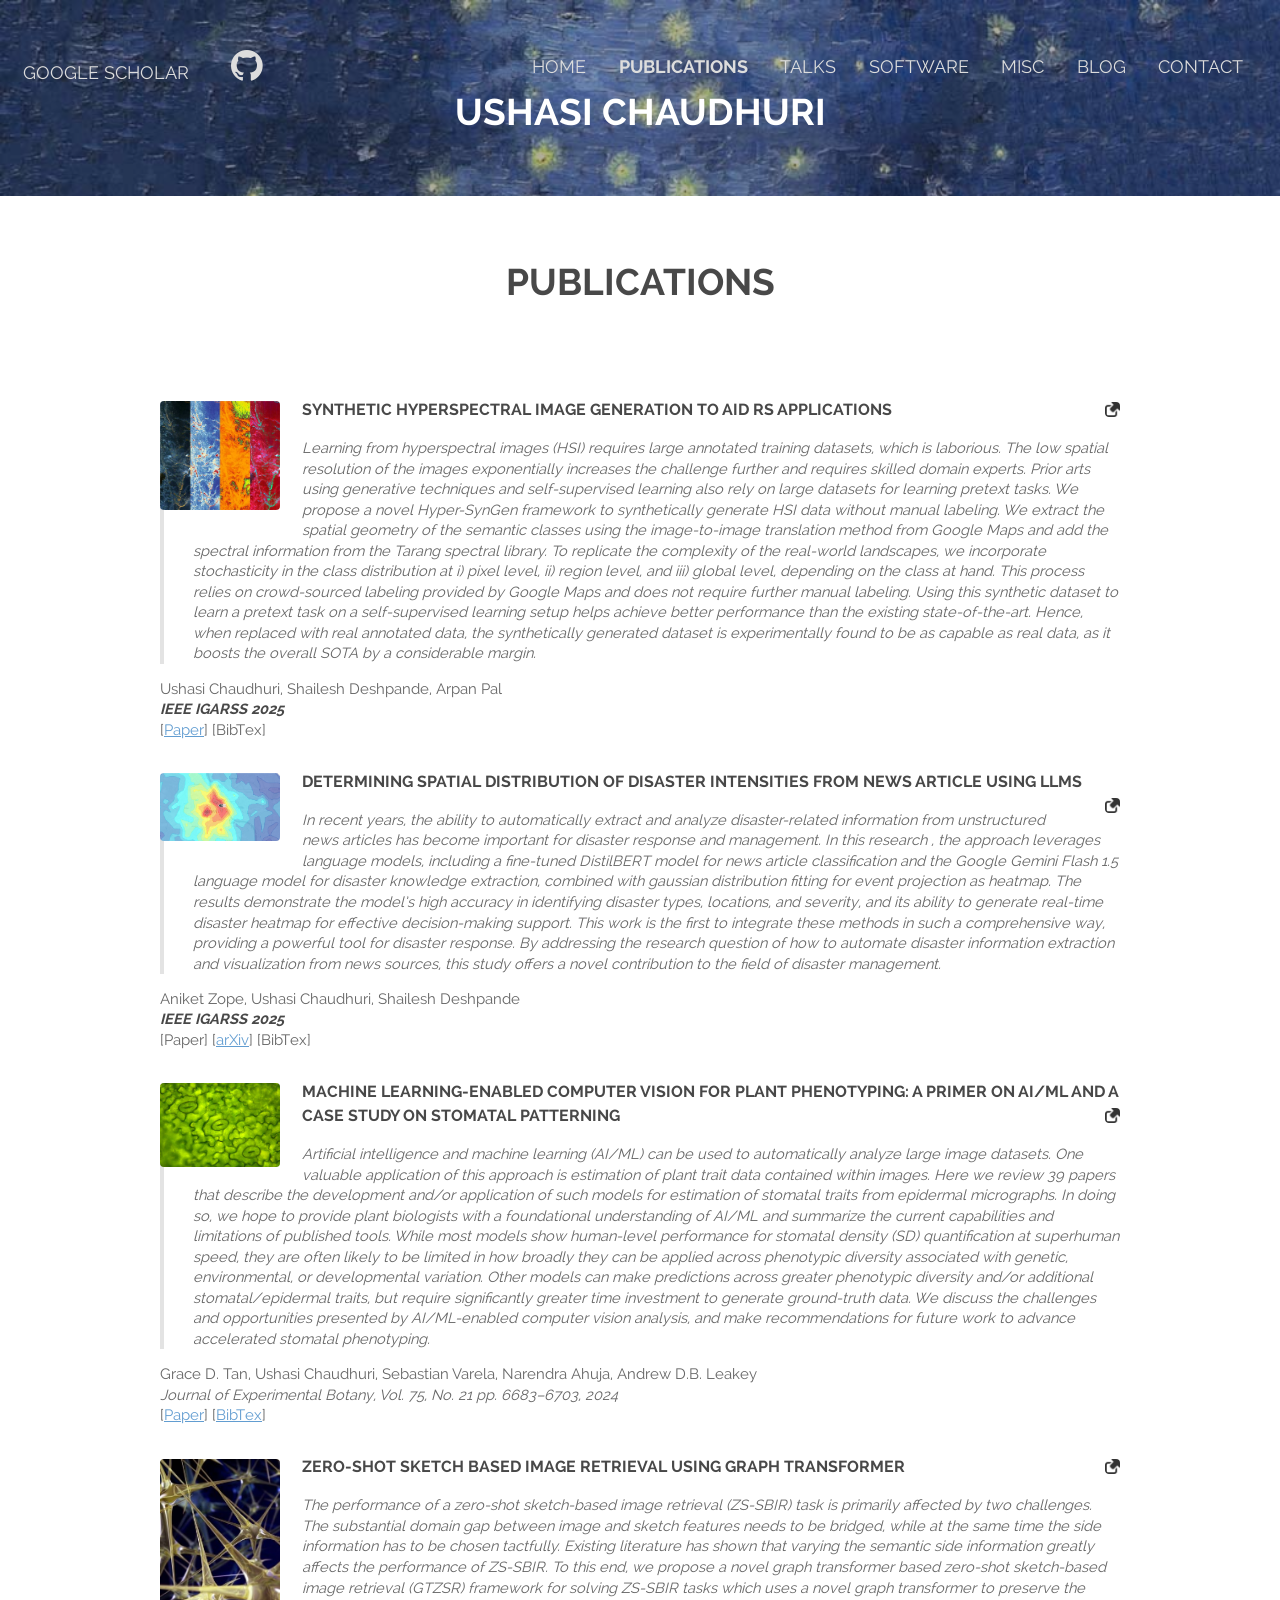
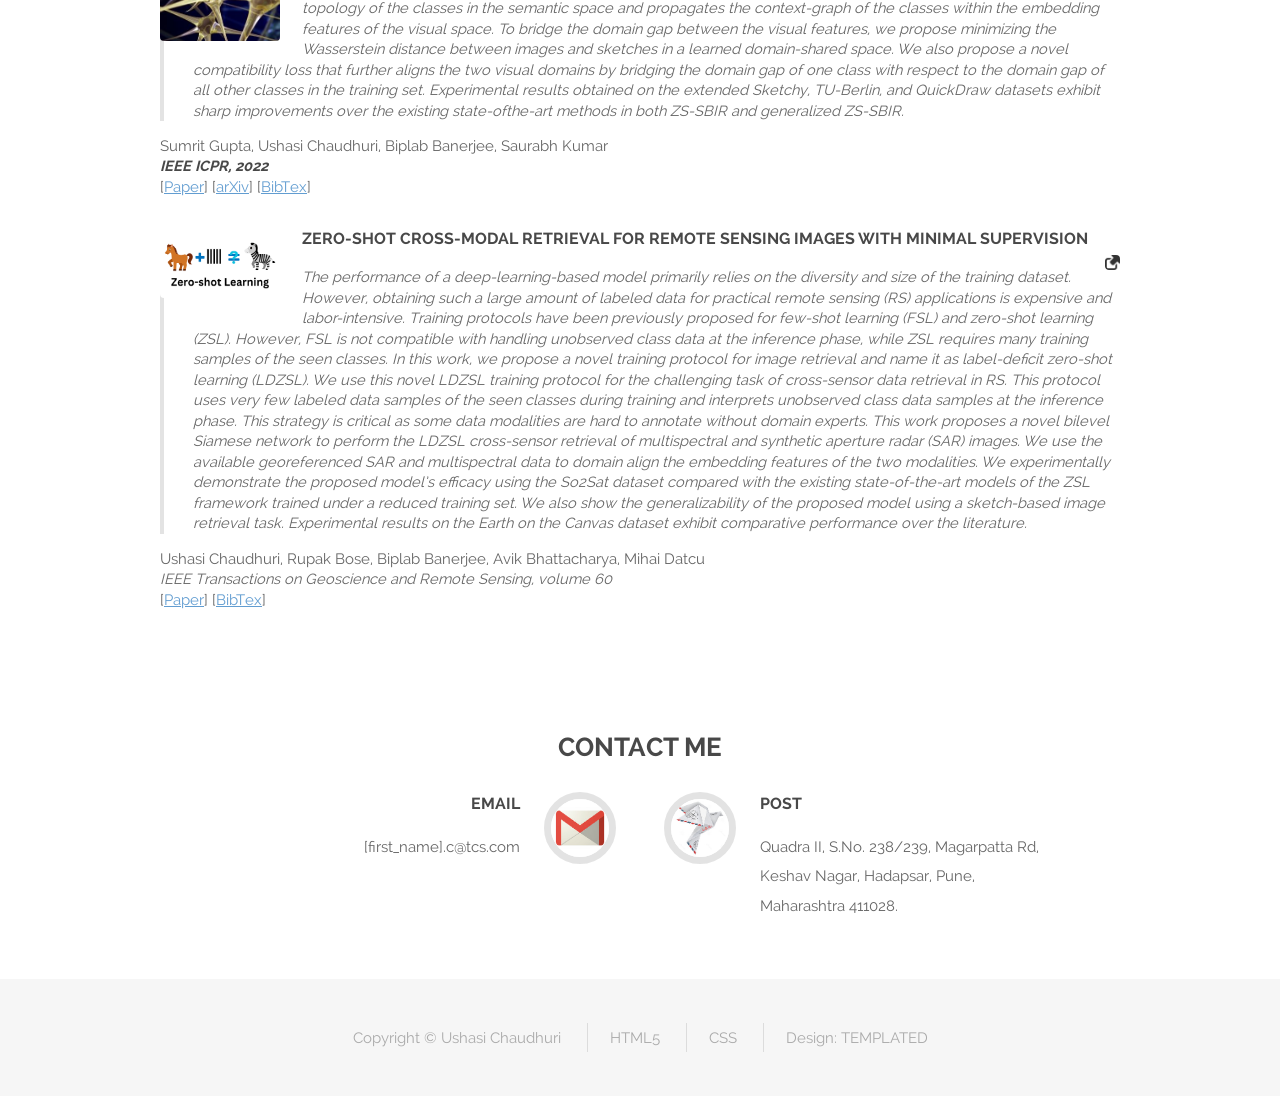
==== publications.html @ fdc356d0 "added tgrs paper" ====
<!DOCTYPE HTML>
<!--
	Spatial by TEMPLATED
	templated.co @templatedco
	Released for free under the Creative Commons Attribution 3.0 license (templated.co/license)
-->
<html>
	<head>
		<title>Ushasi Chaudhuri - Publications | Tata Research Development and Design Centre</title> 
		<meta http-equiv="Cache-Control" content="no-cache, no-store, must-revalidate" />
		<meta http-equiv="Pragma" content="no-cache" />
		<meta http-equiv="Expires" content="0" />
		<meta http-equiv="content-type" content="text/html; charset=utf-8" />
		<meta name="description" content="Publications, ushasi is currently working with tata research, uiuc, former urbana-champaign, former iit bombay, former iit kharagpur" />
 		<meta name="keywords" content="publications,Ushasi,Chaudhuri,Ushasi Chaudhuri,ushasichaudhuri" />
		<!--[if lte IE 8]><script src="js/html5shiv.js"></script><![endif]-->
		<script src="js/jquery.min.js"></script>
		<script src="js/skel.min.js"></script>
		<script src="js/skel-layers.min.js"></script>
		<script src="js/init.js"></script>
		<noscript>
			<link rel="stylesheet" href="css/skel.css" />
			<link rel="stylesheet" href="css/style.css" />
			<link rel="stylesheet" href="css/style-xlarge.css" />
		</noscript>
		<meta property="og:image" content="https://ushasi.github.io/Images/banner.jpg" />
	</head>
	<body class="landing">

		<!-- Header -->
			<header id="header" class="alt">
				<nav id="share" style="left: 1.25em;">
					<ul class="icons">
						<li><a href="https://scholar.google.co.in/citations?user=nWboYt0AAAAJ&hl=en" target="_blank" class="fa-brands fa-google-scholar"><span class="label">Google Scholar</span></a></li> 
						<!-- <li style="margin-left:1em"><a href="#" target="_blank" class="icon fa-facebook"><span class="label">Facebook</span></a></li> -->
						<li style="margin-left:1em"><a href="https://github.com/ushasi" target="_blank" class="icon fa-github"><span class="label">Github</span></a></li>
					</ul>
				</nav>
				<!--<h1><strong><a href="index.html">Yarin Gal</a></strong></h1>-->
				<nav id="nav">
					<ul>
						<li><a href="index.html">Home</a></li>
						<li><strong><a href="publications.html">Publications</a></strong></li>
						<li><a href="talks.html">Talks</a></li>
						<li><a href="software.html">Software</a></li>
						<li><a href="misc.html">Misc</a></li>
						<li><a href="blog.html">Blog</a></li>
						<li><a href="contact.html">Contact</a></li>
					</ul>
				</nav>
			</header>

		<!-- Banner -->
			<section id="banner">
				<h2>Ushasi Chaudhuri</h2>
			</section>

		<!-- publications -->
			<section id="publications" class="wrapper">
				<div class="container" style="max-width: 1000px; line-height: 140%;">

					<header class="major special">
						<h2>Publications</h2>
					</header>
					<!--<center style="padding-bottom: 2em">
						<b style="font-size: 150%">You can find more up-to-date publications <a href="https://scholar.google.co.in/citations?user=nWboYt0AAAAJ&hl=en" target="_blank">here</a></b>
					</center> -->









<p id="chaudhuriDeshpandePal2025Synthetic">
	<a href="https://openreview.net/pdf?id=HkghWScuoQ" target="_blank">
		<span class="image left">
			<img src="Images/hsi.jpg" title="Synthetic Hyperspectral Image Generation to Aid RS Applications" alt="Synthetic Hyperspectral Image Generation to Aid RS Applications" style="max-width: 120px">
		</span>
	</a>
	<h4>
		Synthetic Hyperspectral Image Generation to Aid RS Applications
		 <a href="publications.html#chaudhuriDeshpandePal2025Synthetic"><span class="image right"><img src="Images/link-to-here.png" title="Link to this paper" alt="Link to this paper" style="max-width: 15px"></span></a>
	</h4>
	<blockquote>
		Learning from hyperspectral images (HSI) requires large annotated training datasets, which is laborious. The low spatial resolution of the images exponentially increases the challenge further and requires skilled domain experts. Prior arts using generative techniques and self-supervised learning also rely on large datasets for learning pretext tasks. We propose a novel Hyper-SynGen framework to synthetically generate HSI data without manual labeling. We extract the spatial geometry of the semantic classes using the image-to-image translation method from Google Maps and add the spectral information from the <i>Tarang</i> spectral library. To replicate the complexity of the real-world landscapes, we incorporate stochasticity in the class distribution at i) pixel level, ii) region level, and iii) global level, depending on the class at hand. This process relies on crowd-sourced labeling provided by Google Maps and does not require further manual labeling. 
	Using this synthetic dataset to learn a pretext task on a self-supervised learning setup helps achieve better performance than the existing state-of-the-art. Hence, when replaced with real annotated data, the synthetically generated dataset is experimentally found to be as capable as real data, as it boosts the overall SOTA by a considerable margin. 
	</blockquote>
	Ushasi Chaudhuri, Shailesh Deshpande, Arpan Pal<br>
	<i><b>IEEE IGARSS 2025</b></i> <br> [<a href="??" target="_blank">Paper</a>] [BibTex]
</p>

<p id="ZopeChaudhuriDeshpande2025Determining">
	<a href="??" target="_blank">
		<span class="image left">
			<img src="Images/heatmap.png" title="Determining spatial distribution of disaster intensities from news article using LLMs" alt="Determining spatial distribution of disaster intensities from news article using LLMs" style="max-width: 120px">
		</span>
	</a>
	<h4>
		Determining spatial distribution of disaster intensities from news article using LLMs
		 <a href="publications.html#ZopeChaudhuriDeshpande2025Determining"><span class="image right"><img src="Images/link-to-here.png" title="Link to this paper" alt="Link to this paper" style="max-width: 15px"></span></a>
	</h4>
	<blockquote>
		In recent years, the ability to automatically extract and analyze disaster-related information from unstructured news articles has become important for disaster response and management. In this research , the approach leverages language models, including a fine-tuned DistilBERT model for news article classification and the Google Gemini Flash 1.5 language model for disaster knowledge extraction, combined with gaussian distribution fitting for event projection as heatmap. The results demonstrate the model’s high accuracy in identifying disaster types, locations, and severity, and its ability to generate real-time disaster heatmap for effective decision-making support. This work is the first to integrate these methods in such a comprehensive way, providing a powerful tool for disaster response. By addressing the research question of how to automate disaster information extraction and visualization from news sources, this study offers a novel contribution to the field of disaster management.
	</blockquote>
	Aniket Zope, Ushasi Chaudhuri, Shailesh Deshpande<br>
	<i><b>IEEE IGARSS 2025</b></i> <br> [Paper] [<a href="https://arxiv.org/abs/1811.09385" target="_blank">arXiv</a>] [BibTex]
</p>

<p id="TanChaudhuriAhuja2024Machine">
	<a href="https://academic.oup.com/jxb/article-pdf/75/21/6683/60604707/erae395.pdf" target="_blank"> 
		<span class="image left">
			<img src="Images/stomata.jpg" title="Machine learning-enabled computer vision for plant phenotyping: a primer on AI/ML and a case study on stomatal patterning" alt="Machine learning-enabled computer vision for plant phenotyping: a primer on AI/ML and a case study on stomatal patterning" style="max-width: 120px">
		</span>
	</a>
	<h4>
		Machine learning-enabled computer vision for plant phenotyping: a primer on AI/ML and a case study on stomatal patterning
		 <a href="publications.html#TanChaudhuriAhuja2024Machine"><span class="image right"><img src="Images/link-to-here.png" title="Link to this paper" alt="Link to this paper" style="max-width: 15px"></span></a>
	</h4>
	<blockquote>
		Artificial intelligence and machine learning (AI/ML) can be used to automatically analyze large image datasets. One valuable application of this approach is estimation of plant trait data contained within images. Here we review 39 papers that describe the development and/or application of such models for estimation of stomatal traits from epidermal micrographs. In doing so, we hope to provide plant biologists with a foundational understanding of AI/ML and summarize the current capabilities and limitations of published tools. While most models show human-level performance for stomatal density (SD) quantification at superhuman speed, they are often likely to be limited in how broadly they can be applied across phenotypic diversity associated with genetic, environmental, or developmental variation. Other models can make predictions across greater phenotypic diversity and/or additional stomatal/epidermal traits, but require significantly greater time investment to generate ground-truth data. We discuss the challenges and opportunities presented by AI/ML-enabled computer vision analysis, and make recommendations for future work to advance accelerated stomatal phenotyping.
	</blockquote>
	Grace D. Tan, Ushasi Chaudhuri, Sebastian Varela, Narendra Ahuja, Andrew D.B. Leakey<br>
	<i>Journal of Experimental Botany,  Vol. 75, No. 21 pp. 6683–6703, 2024</i> <br> [<a href="https://doi.org/10.1093/jxb/erae395" target="_blank">Paper</a>] [<a href="https://scholar.googleusercontent.com/scholar.bib?q=info:hjRFXK3Ex-MJ:scholar.google.com/&output=citation&scisdr=ClFrMkx_EKqT4ksxtN0:AFWwaeYAAAAAZ-Q3rN2IKxknZ04SCKxxK8BrG5c&scisig=AFWwaeYAAAAAZ-Q3rFoUeQtSJJ14avDSPtUK7uQ&scisf=4&ct=citation&cd=-1&hl=en" target="_blank">BibTex</a>]
</p>

<p id="GuptaChaudhuriBanerjeeKumar2022zero">
	<a href="https://www.computer.org/csdl/proceedings-article/icpr/2022/09956095/1IHpaDviWn6" target="_blank">
		<span class="image left">
			<img src="Images/neural_network.jpg" title="Zero-shot sketch based image retrieval using graph transformer" alt="Zero-shot sketch based image retrieval using graph transformer" style="max-width: 120px">
		</span>
	</a>
	<h4>
         Zero-shot sketch based image retrieval using graph transformer
		 <a href="publications.html#GuptaChaudhuriBanerjeeKumar2022zero"><span class="image right"><img src="Images/link-to-here.png" title="Link to this paper" alt="Link to this paper" style="max-width: 15px"></span></a>
	</h4>
	<blockquote>
		The performance of a zero-shot sketch-based image retrieval (ZS-SBIR) task is primarily affected by two challenges. The substantial domain gap between image and sketch features needs to be bridged, while at the same time the side information has to be chosen tactfully. Existing literature has shown that varying the semantic side information greatly affects the performance of ZS-SBIR. To this end, we propose a novel graph transformer based zero-shot sketch-based image retrieval (GTZSR) framework for solving ZS-SBIR tasks which uses a novel graph transformer to preserve the topology of the classes in the semantic space and propagates the context-graph of the classes within the embedding features of the visual space. To bridge the domain gap between the visual features, we propose minimizing the Wasserstein distance between images and sketches in a learned domain-shared space. We also propose a novel compatibility loss that further aligns the two visual domains by bridging the domain gap of one class with respect to the domain gap of all other classes in the training set. Experimental results obtained on the extended Sketchy, TU-Berlin, and QuickDraw datasets exhibit sharp improvements over the existing state-ofthe-art methods in both ZS-SBIR and generalized ZS-SBIR.
	</blockquote>
	Sumrit Gupta, Ushasi Chaudhuri, Biplab Banerjee, Saurabh Kumar<br>
	<i><b>IEEE ICPR, 2022</b></i> <br> [<a href="https://www.computer.org/csdl/proceedings-article/icpr/2022/09956095/1IHpaDviWn6" target="_blank">Paper</a>] [<a href="https://arxiv.org/abs/2201.10185" target="_blank">arXiv</a>] [<a href="https://scholar.googleusercontent.com/scholar.bib?q=info:eXPGPvk6j60J:scholar.google.com/&output=citation&scisdr=ClFrMkx_EKqT4ks89Tw:AFWwaeYAAAAAZ-Q67TyBmn0dYmhcwkO-Z2yqpO4&scisig=AFWwaeYAAAAAZ-Q67bGrgsohITSyyoDN4uwMnrE&scisf=4&ct=citation&cd=-1&hl=en" target="_blank">BibTex</a>]
</p>


<p id="ChaudhuriBoseBanerjeeBhattacharyaDatcu2022Zero">
	<a href="https://ieeexplore.ieee.org/abstract/document/9849128" target="_blank">
		<span class="image left">
			<img src="Images/zsl.png" title="Zero-Shot Cross-Modal Retrieval for Remote Sensing Images with Minimal Supervision" alt="Zero-Shot Cross-Modal Retrieval for Remote Sensing Images with Minimal Supervision" style="max-width: 120px">
		</span>
	</a>
	<h4>
		Zero-Shot Cross-Modal Retrieval for Remote Sensing Images with Minimal Supervision
		 <a href="publications.html#ChaudhuriBoseBanerjeeBhattacharyaDatcu2022Zero"><span class="image right"><img src="Images/link-to-here.png" title="Link to this paper" alt="Link to this paper" style="max-width: 15px"></span></a>
	</h4>
	<blockquote>
		The performance of a deep-learning-based model primarily relies on the diversity and size of the training dataset. However, obtaining such a large amount of labeled data for practical remote sensing (RS) applications is expensive and labor-intensive. Training protocols have been previously proposed for few-shot learning (FSL) and zero-shot learning (ZSL). However, FSL is not compatible with handling unobserved class data at the inference phase, while ZSL requires many training samples of the seen classes. In this work, we propose a novel training protocol for image retrieval and name it as label-deficit zero-shot learning (LDZSL). We use this novel LDZSL training protocol for the challenging task of cross-sensor data retrieval in RS. This protocol uses very few labeled data samples of the seen classes during training and interprets unobserved class data samples at the inference phase. This strategy is critical as some data modalities are hard to annotate without domain experts. This work proposes a novel bilevel Siamese network to perform the LDZSL cross-sensor retrieval of multispectral and synthetic aperture radar (SAR) images. We use the available georeferenced SAR and multispectral data to domain align the embedding features of the two modalities. We experimentally demonstrate the proposed model’s efficacy using the So2Sat dataset compared with the existing state-of-the-art models of the ZSL framework trained under a reduced training set. We also show the generalizability of the proposed model using a sketch-based image retrieval task. Experimental results on the Earth on the Canvas dataset exhibit comparative performance over the literature.
	</blockquote>
	Ushasi Chaudhuri, Rupak Bose, Biplab Banerjee, Avik Bhattacharya, Mihai Datcu<br>
	<i> IEEE Transactions on Geoscience and Remote Sensing, volume 60</i> <br> [<a href="https://ieeexplore.ieee.org/abstract/document/9849128" target="_blank">Paper</a>] [<a href="https://scholar.googleusercontent.com/scholar.bib?q=info:7Z_wv8An6VoJ:scholar.google.com/&output=citation&scisdr=ClFrMkx_EKqT4ktGPFk:AFWwaeYAAAAAZ-RAJFkpjiwlk4nEByadRpZKOU0&scisig=AFWwaeYAAAAAZ-RAJJ0vs_FrPdt0_hGyZ9o-tNs&scisf=4&ct=citation&cd=-1&hl=en" target="_blank">BibTex</a>]
</p>


<!--
<p id="FarquharGal2018Differentially">
	<a href="https://pimlai.github.io/pimlai18/#papers" target="_blank">
		<span class="image left">
			<img src="Images/medical.jpg" title="Differentially private continual learning" alt="Differentially private continual learning" style="max-width: 120px">
		</span>
	</a>
	<h4>
		Differentially private continual learning
		 <a href="publications.html#FarquharGal2018Differentially"><span class="image right"><img src="Images/link-to-here.png" title="Link to this paper" alt="Link to this paper" style="max-width: 15px"></span></a>
	</h4>
	<blockquote>
		Catastrophic forgetting can be a significant problem for institutions that must delete historic data for privacy reasons. For example, hospitals might not be able to retain patient data permanently. But neural networks trained on recent data alone will tend to forget lessons learned on old data. We present a differentially private continual learning framework based on variational inference. We estimate the likelihood of past data given the current model using differentially private generative models of old datasets. The differentially private training has no detrimental impact on our architecture's continual learning performance, and still outperforms the current state-of-the-art non-private continual learning.
	</blockquote>
	Sebastian Farquhar, Yarin Gal<br>
	<i><b>Privacy in Machine Learning and Artificial Intelligence workshop, ICML, 2018</b></i> <br> [Paper] [<a href="BibTex/FarquharGal2018Differentially.bib" target="_blank">BibTex</a>]
</p>

<p id="CobbGal2018Loss">
	<a href="https://arxiv.org/abs/1805.03901" target="_blank">
		<span class="image left">
			<img src="Images/calibration.jpg" title="Loss-Calibrated Approximate Inference in Bayesian Neural Networks" alt="Loss-Calibrated Approximate Inference in Bayesian Neural Networks" style="max-width: 120px">
		</span>
	</a>
	<h4>
		Loss-Calibrated Approximate Inference in Bayesian Neural Networks
		 <a href="publications.html#CobbGal2018Loss"><span class="image right"><img src="Images/link-to-here.png" title="Link to this paper" alt="Link to this paper" style="max-width: 15px"></span></a>
	</h4>
	<blockquote>
		Current approaches in approximate inference for Bayesian neural networks minimise the Kullback-Leibler divergence to approximate the true posterior over the weights. However, this approximation is without knowledge of the final application, and therefore cannot guarantee optimal predictions for a given task. To make more suitable task-specific approximations, we introduce a new loss-calibrated evidence lower bound for Bayesian neural networks in the context of supervised learning, informed by Bayesian decision theory. By introducing a lower bound that depends on a utility function, we ensure that our approximation achieves higher utility than traditional methods for applications that have asymmetric utility functions. Furthermore, in using dropout inference, we highlight that our new objective is identical to that of standard dropout neural networks, with an additional utility-dependent penalty term. We demonstrate our new loss-calibrated model with an illustrative medical example and a restricted model capacity experiment, and highlight failure modes of the comparable weighted cross entropy approach. Lastly, we demonstrate the scalability of our method to real world applications with per-pixel semantic segmentation on an autonomous driving data set.
	</blockquote>
	Adam D. Cobb, Stephen J. Roberts, Yarin Gal<br>
	<i><b>Theory of deep learning workshop, ICML, 2018</b></i> <br> [<a href="https://arxiv.org/abs/1805.03901" target="_blank">arXiv</a>] [<a href="https://github.com/AdamCobb/LCBNN" target="_blank">Code</a>] [<a href="BibTex/CobbGal2018Loss.bib" target="_blank">BibTex</a>]
</p>

<p id="FarquharGal2018Towards">
	<a href="https://arxiv.org/abs/1805.09733" target="_blank">
		<span class="image left">
			<img src="Images/medical.jpg" title="Towards Robust Evaluations of Continual Learning" alt="Towards Robust Evaluations of Continual Learning" style="max-width: 120px">
		</span>
	</a>
	<h4>
		Towards Robust Evaluations of Continual Learning
		 <a href="publications.html#FarquharGal2018Towards"><span class="image right"><img src="Images/link-to-here.png" title="Link to this paper" alt="Link to this paper" style="max-width: 15px"></span></a>
	</h4>
	<blockquote>
		Continual learning experiments used in current deep learning papers do not faithfully assess fundamental challenges of learning continually, masking weak-points of the suggested approaches instead. We study gaps in such existing evaluations, proposing essential experimental evaluations that are more representative of continual learning's challenges, and suggest a re-prioritization of research efforts in the field. We show that current approaches fail with our new evaluations and, to analyse these failures, we propose a variational loss which unifies many existing solutions to continual learning under a Bayesian framing, as either 'prior-focused' or 'likelihood-focused'. We show that while prior-focused approaches such as EWC and VCL perform well on existing evaluations, they perform dramatically worse when compared to likelihood-focused approaches on other simple tasks.
	</blockquote>
	Sebastian Farquhar, Yarin Gal<br>
	<i><b>Lifelong Learning: A Reinforcement Learning Approach workshop, ICML, 2018</b></i> <br> [<a href="https://arxiv.org/abs/1805.09733" target="_blank">arXiv</a>] [<a href="BibTex/FarquharGal2018Towards.bib" target="_blank">BibTex</a>]
</p>

<p id="KhanGal2018Fast">
	<a href="https://arxiv.org/abs/1806.04854" target="_blank">
		<span class="image left">
			<img src="Images/neural_network.jpg" title="Fast and Scalable Bayesian Deep Learning by Weight-Perturbation in Adam" alt="Fast and Scalable Bayesian Deep Learning by Weight-Perturbation in Adam" style="max-width: 120px">
		</span>
	</a>
	<h4>
		Fast and Scalable Bayesian Deep Learning by Weight-Perturbation in Adam
		 <a href="publications.html#KhanGal2018Fast"><span class="image right"><img src="Images/link-to-here.png" title="Link to this paper" alt="Link to this paper" style="max-width: 15px"></span></a>
	</h4>
	<blockquote>
		Uncertainty computation in deep learning is essential to design robust and reliable systems. Variational inference (VI) is a promising approach for such computation, but requires more effort to implement and execute compared to maximum-likelihood methods. In this paper, we propose new natural-gradient algorithms to reduce such efforts for Gaussian mean-field VI. Our algorithms can be implemented within the Adam optimizer by perturbing the network weights during gradient evaluations, and uncertainty estimates can be cheaply obtained by using the vector that adapts the learning rate. This requires lower memory, computation, and implementation effort than existing VI methods, while obtaining uncertainty estimates of comparable quality. Our empirical results confirm this and further suggest that the weight-perturbation in our algorithm could be useful for exploration in reinforcement learning and stochastic optimization.
	</blockquote>
	Mohammad Emtiyaz Khan, Didrik Nielsen, Voot Tangkaratt, Wu Lin, Yarin Gal, Akash Srivastava<br>
	<i><b>ICML, 2018</b></i> <br> [Paper] [<a href="https://arxiv.org/abs/1806.04854" target="_blank">arXiv</a>] [<a href="BibTex/KhanGal2018Fast.bib" target="_blank">BibTex</a>]
</p>

<p id="SmithGal2018Understanding">
	<a href="https://arxiv.org/abs/1803.08533" target="_blank">
		<span class="image left">
			<img src="Images/test.jpg" title="Understanding Measures of Uncertainty for Adversarial Example Detection" alt="Understanding Measures of Uncertainty for Adversarial Example Detection" style="max-width: 120px">
		</span>
	</a>
	<h4>
		Understanding Measures of Uncertainty for Adversarial Example Detection
		 <a href="publications.html#SmithGal2018Understanding"><span class="image right"><img src="Images/link-to-here.png" title="Link to this paper" alt="Link to this paper" style="max-width: 15px"></span></a>
	</h4>
	<blockquote>
		Measuring uncertainty is a promising technique for detecting adversarial examples, crafted inputs on which the model predicts an incorrect class with high confidence. But many measures of uncertainty exist, including predictive en- tropy and mutual information, each capturing different types of uncertainty. We study these measures, and shed light on why mutual information seems to be effective at the task of adversarial example detection. We highlight failure modes for MC dropout, a widely used approach for estimating uncertainty in deep models. This leads to an improved understanding of the drawbacks of current methods, and a proposal to improve the quality of uncertainty estimates using probabilistic model ensembles. We give illustrative experiments using MNIST to demonstrate the intuition underlying the different measures of uncertainty, as well as experiments on a real world Kaggle dogs vs cats classification dataset.
	</blockquote>
	Lewis Smith, Yarin Gal<br>
	<i><b>UAI, 2018</b></i> <br> [Paper] [<a href="https://arxiv.org/abs/1803.08533" target="_blank">arXiv</a>] [<a href="BibTex/SmithGal2018Understanding.bib" target="_blank">BibTex</a>]
</p>

<p id="AlizadehGal2018Using">
	
		<span class="image left">
			<img src="Images/neural_network.jpg" title="Using Pre-trained Full-Precision Models to Speed Up Training Binary Networks For Mobile Devices" alt="Using Pre-trained Full-Precision Models to Speed Up Training Binary Networks For Mobile Devices" style="max-width: 120px">
		</span>	
	<h4>
		Using Pre-trained Full-Precision Models to Speed Up Training Binary Networks For Mobile Devices
		 <a href="publications.html#AlizadehGal2018Using"><span class="image right"><img src="Images/link-to-here.png" title="Link to this paper" alt="Link to this paper" style="max-width: 15px"></span></a>
	</h4>
	<blockquote>
		Binary Neural Networks (BNNs) are well-suited for deploying Deep Neural Networks (DNNs) to small embedded devices but state-of-the-art BNNs need to be trained from scratch. We show how weights from a trained full-precision model can be used to speed-up training binary networks. We show that for CIFAR-10, accuracies within 1% of the full-precision model can be achieved in just 5 epochs.
	</blockquote>
	Milad Alizadeh, Nicholas D. Lane, Yarin Gal<br>
	<i><b>16th ACM International Conference on Mobile Systems (MobiSys), 2018</b></i> <br> [Abstract] [BibTex]
</p>

<p id="KorshunovaGal2018BRUNO">
	<a href="https://arxiv.org/abs/1802.07535" target="_blank">
		<span class="image left">
			<img src="Images/bruno.jpg" title="BRUNO: A Deep Recurrent Model for Exchangeable Data" alt="BRUNO: A Deep Recurrent Model for Exchangeable Data" style="max-width: 120px">
		</span>
	</a>
	<h4>
		BRUNO: A Deep Recurrent Model for Exchangeable Data
		 <a href="publications.html#KorshunovaGal2018BRUNO"><span class="image right"><img src="Images/link-to-here.png" title="Link to this paper" alt="Link to this paper" style="max-width: 15px"></span></a>
	</h4>
	<blockquote>
		We present a novel model architecture which leverages deep learning tools to perform exact Bayesian inference on sets of high dimensional, complex observations. Our model is provably exchangeable, meaning that the joint distribution over observations is invariant under permutation: this property lies at the heart of Bayesian inference. The model does not require variational approximations to train, and new samples can be generated conditional on previous samples, with cost linear in the size of the conditioning set. The advantages of our architecture are demonstrated on learning tasks that require generalisation from short observed sequences while modelling sequence variability, such as conditional image generation, few-shot learning, and anomaly detection.
	</blockquote>
	Iryna Korshunova, Jonas Degrave, Ferenc Huszár, Yarin Gal, Arthur Gretton, Joni Dambre<br>
	<i>arXiv, 2018</i> <br> [<a href="https://arxiv.org/abs/1802.07535" target="_blank">arXiv</a>] [<a href="BibTex/KorshunovaGal2018BRUNO.bib" target="_blank">BibTex</a>]
</p>

<p id="BuschGal2017Automating">
	<a href="http://cospar2018.org/wp-content/uploads/2018/06/COSPAR2018_Onsite-Program.pdf" target="_blank">
		<span class="image left">
			<img src="Images/astroid.jpg" title="Automating Asteroid Shape Modeling From Radar Images" alt="Automating Asteroid Shape Modeling From Radar Images" style="max-width: 120px">
		</span>
	</a>
	<h4>
		Automating Asteroid Shape Modeling From Radar Images
		 <a href="publications.html#BuschGal2017Automating"><span class="image right"><img src="Images/link-to-here.png" title="Link to this paper" alt="Link to this paper" style="max-width: 15px"></span></a>
	</h4>
	<blockquote>
		Characterizing the shapes and spin states of near-Earth asteroids is essential both for trajectory predictions to rule out potential future Earth impacts and for planning spacecraft missions. But reconstructing objects’ shapes and spins from delay-Doppler data is a computationally intensive inversion problem. We implement a Bayesian optimization routine that uses SHAPE to autonomously search the space of spin-state parameters, yielding spin state constraints within a factor of 3 less computer runtime and minimal human supervision. These routines are now being incorporated into radar data processing pipelines at Arecibo.
	</blockquote>
	Michael W. Busch, Agata Rozek, Sean Marshall, Grace Young, Adam Cobb, Chedy Raissi, Yarin Gal, Lance Benner, Shantanu Naidu, Marina Brozovic, Patrick Taylor<br>
	<i><b>COSPAR (Committee on Space Research) Assembly, 2018</b></i> <br> [<a href="http://cospar2018.org/wp-content/uploads/2018/06/COSPAR2018_Onsite-Program.pdf" target="_blank">Program</a>] [<a href="https://adamcobb.github.io/journal/3D-Shape-Modelling-of-Asteroids.html" target="_blank">Blog Post (Adam Cobb)</a>] [BibTex]
</p>

<p id="KhanGal2017Vprop">
	<a href="http://bayesiandeeplearning.org/2017/papers/50.pdf" target="_blank">
		<span class="image left">
			<img src="Images/neural_network.jpg" title="Vprop: Variational Inference using RMSprop" alt="Vprop: Variational Inference using RMSprop" style="max-width: 120px">
		</span>
	</a>
	<h4>
		Vprop: Variational Inference using RMSprop
		 <a href="publications.html#KhanGal2017Vprop"><span class="image right"><img src="Images/link-to-here.png" title="Link to this paper" alt="Link to this paper" style="max-width: 15px"></span></a>
	</h4>
	<blockquote>
		Many computationally-efficient methods for Bayesian deep learning rely on continuous optimization algorithms, but the implementation of these methods requires significant changes to existing code-bases. In this paper, we propose Vprop, a method for variational inference that can be implemented with two minor changes to the off-the-shelf RMSprop optimizer. Vprop also reduces the memory requirements of Black-Box Variational Inference by half. We derive Vprop using the conjugate-computation variational inference method, and establish its connections to Newton’s method, natural-gradient methods, and extended Kalman filters. Overall, this paper presents Vprop as a principled, computationally-efficient, and easy-to-implement method for Bayesian deep learning.
	</blockquote>
	Mohammad Emtiyaz Khan, Zuozhu Liu, Voot Tangkaratt, Yarin Gal<br>
	<i><b>Bayesian Deep Learning workshop, NIPS, 2017</b></i> <br> [<a href="http://bayesiandeeplearning.org/2017/papers/50.pdf" target="_blank">Paper</a>] [<a href="https://arxiv.org/abs/1712.01038" target="_blank">arXiv</a>] [<a href="BibTex/KhanGal2017Vprop.bib" target="_blank">BibTex</a>]
</p>

<p id="McAllisterGal2017concrete">
	<a href="https://www.repository.cam.ac.uk/bitstream/handle/1810/266683/McAllister.pdf?sequence=5" target="_blank">
		<span class="image left">
			<img src="Images/concrete_problems.jpg" title="Concrete problems for autonomous vehicle safety: Advantages of Bayesian deep learning" alt="Concrete problems for autonomous vehicle safety: Advantages of Bayesian deep learning" style="max-width: 120px">
		</span>
	</a>
	<h4>
		Concrete problems for autonomous vehicle safety: Advantages of Bayesian deep learning
		 <a href="publications.html#McAllisterGal2017concrete"><span class="image right"><img src="Images/link-to-here.png" title="Link to this paper" alt="Link to this paper" style="max-width: 15px"></span></a>
	</h4>
	<blockquote>
		Autonomous vehicle (AV) software is typically composed of a pipeline of individual components, linking sensor inputs to motor outputs. Erroneous component outputs propagate downstream, hence safe AV software must consider the ultimate effect of each component's errors. Further, improving safety alone is not sufficient. Passengers must also feel safe to trust and use AV systems. To address such concerns, we investigate three under-explored themes for AV research: safety, interpretability, and compliance. Safety can be improved by quantifying the uncertainties of component outputs and propagating them forward through the pipeline. Interpretability is concerned with explaining what the AV observes and why it makes the decisions it does, building reassurance with the passenger. Compliance refers to maintaining some control for the passenger.
	</blockquote>
	Rowan McAllister, Yarin Gal, Alex Kendall, Mark van der Wilk, Amar Shah, Roberto Cipolla, Adrian Vivian Weller<br>
	<i><b>IJCAI, 2017</b></i> <br> [<a href="https://www.repository.cam.ac.uk/bitstream/handle/1810/266683/McAllister.pdf?sequence=5" target="_blank">Paper</a>] [<a href="BibTex/McAllisterGal2017concrete.bib" target="_blank">BibTex</a>]
</p>

<p id="KendallGalCipolla2017Multi">
	<a href="https://arxiv.org/abs/1705.07115" target="_blank">
		<span class="image left">
			<img src="Images/cv_segm.jpg" title="Multi-Task Learning Using Uncertainty to Weigh Losses for Scene Geometry and Semantics" alt="Multi-Task Learning Using Uncertainty to Weigh Losses for Scene Geometry and Semantics" style="max-width: 120px">
		</span>
	</a>
	<h4>
		Multi-Task Learning Using Uncertainty to Weigh Losses for Scene Geometry and Semantics
		 <a href="publications.html#KendallGalCipolla2017Multi"><span class="image right"><img src="Images/link-to-here.png" title="Link to this paper" alt="Link to this paper" style="max-width: 15px"></span></a>
	</h4>
	<blockquote>
		Numerous deep learning applications benefit from multi-task learning with multiple regression and classification objectives. In this paper we make the observation that the performance of such systems is strongly dependent on the relative weighting between each task's loss. Tuning these weights by hand is a difficult and expensive process, making multi-task learning prohibitive in practice. We propose a principled approach to multi-task deep learning which weighs multiple loss functions by considering the homoscedastic uncertainty of each task. This allows us to simultaneously learn various quantities with different units or scales in both classification and regression settings. We demonstrate our model learning per-pixel depth regression, semantic and instance segmentation from a monocular input image. Perhaps surprisingly, we show our model can learn multi-task weightings and outperform separate models trained individually on each task.
	</blockquote>
	<a href="http://mi.eng.cam.ac.uk/~agk34/" target="_blank">Alex Kendall</a>, Yarin Gal, <a href="https://mi.eng.cam.ac.uk/~cipolla/" target="_blank">Roberto Cipolla</a><br>
	<i>arXiv, 2017</i> <br> [<a href="https://arxiv.org/abs/1705.07115" target="_blank">arXiv</a>] [<a href="https://github.com/yaringal/multi-task-learning-example/blob/master/multi-task-learning-example.ipynb" target="_blank">Software</a>] [<a href="BibTex/KendallGalCipolla2017Multi.bib" target="_blank">BibTex</a>] <br> <i><b>CVPR (<font color="red">Spotlight</font>), 2018</b></i> <br> [<a href="http://openaccess.thecvf.com/content_cvpr_2018/papers/Kendall_Multi-Task_Learning_Using_CVPR_2018_paper.pdf" target="_blank">Paper</a>] [<a href="BibTex/KendallGalCipolla2017MultiB.bib" target="_blank">BibTex</a>]
</p>

<p id="DabkowskiGal2017Real">
	<a href="https://arxiv.org/abs/1705.07857" target="_blank">
		<span class="image left">
			<img src="Images/saliency_masked.jpg" title="Real Time Image Saliency for Black Box Classifiers" alt="Real Time Image Saliency for Black Box Classifiers" style="max-width: 120px">
		</span>
	</a>
	<h4>
		Real Time Image Saliency for Black Box Classifiers
		 <a href="publications.html#DabkowskiGal2017Real"><span class="image right"><img src="Images/link-to-here.png" title="Link to this paper" alt="Link to this paper" style="max-width: 15px"></span></a>
	</h4>
	<blockquote>
		In this work we develop a fast saliency detection method that can be applied to any differentiable image classifier. We train a masking model to manipulate the scores of the classifier by masking salient parts of the input image. Our model generalises well to unseen images and requires a single forward pass to perform saliency detection, therefore suitable for use in real-time systems. We test our approach on CIFAR-10 and ImageNet datasets and show that the produced saliency maps are easily interpretable, sharp, and free of artifacts. We suggest a new metric for saliency and test our method on the ImageNet object localisation task. We achieve results outperforming other weakly supervised methods.
	</blockquote>
	<a href="https://github.com/PiotrDabkowski" target="_blank">Piotr Dabkowski</a>, Yarin Gal<br>
	<i>arXiv, 2017</i> <br> [<a href="https://arxiv.org/abs/1705.07857" target="_blank">arXiv</a>] [<a href="BibTex/DabkowskiGal2017Real.bib" target="_blank">BibTex</a>] <br> <i><b>NIPS, 2017</b></i> <br> [<a href="https://papers.nips.cc/paper/7272-real-time-image-saliency-for-black-box-classifiers.pdf" target="_blank">Paper</a>] [<a href="BibTex/DabkowskiGal2017RealB.bib" target="_blank">BibTex</a>]
</p>

<p id="Gal2017Concrete">
	<a href="https://arxiv.org/abs/1705.07832" target="_blank">
		<span class="image left">
			<img src="Images/neural_network.jpg" title="Concrete Dropout" alt="Concrete Dropout" style="max-width: 120px">
		</span>
	</a>
	<h4>
		Concrete Dropout
		 <a href="publications.html#Gal2017Concrete"><span class="image right"><img src="Images/link-to-here.png" title="Link to this paper" alt="Link to this paper" style="max-width: 15px"></span></a>
	</h4>
	<blockquote>
		Dropout is used as a practical tool to obtain uncertainty estimates in large vision models and reinforcement learning (RL) tasks. But to obtain well-calibrated uncertainty estimates, a grid-search over the dropout probabilities is necessary - a prohibitive operation with large models, and an impossible one with RL. We propose a new dropout variant which gives improved performance and better calibrated uncertainties. Relying on recent developments in Bayesian deep learning, we use a continuous relaxation of dropout's discrete masks. Together with a principled optimisation objective, this allows for automatic tuning of the dropout probability in large models, and as a result faster experimentation cycles. In RL this allows the agent to adapt its uncertainty dynamically as more data is observed. We analyse the proposed variant extensively on a range of tasks, and give insights into common practice in the field where larger dropout probabilities are often used in deeper model layers.
	</blockquote>
	Yarin Gal, <a href="http://www.eng.cam.ac.uk/profiles/jh2084" target="_blank">Jiri Hron</a>, <a href="http://mi.eng.cam.ac.uk/~agk34/" target="_blank">Alex Kendall</a><br>
	<i>arXiv, 2017</i> <br> [<a href="https://arxiv.org/abs/1705.07832" target="_blank">arXiv</a>] [<a href="https://github.com/yaringal/ConcreteDropout/blob/master/concrete-dropout.ipynb" target="_blank">Software</a>] [<a href="BibTex/Gal2017Concrete.bib" target="_blank">BibTex</a>] <br> <i><b>NIPS, 2017</b></i> <br> [<a href="https://papers.nips.cc/paper/6949-concrete-dropout.pdf" target="_blank">Paper</a>] [<a href="BibTex/Gal2017ConcreteB.bib" target="_blank">BibTex</a>]
</p>

<p id="KendallGal2017Uncertainties">
	<a href="https://arxiv.org/abs/1703.04977" target="_blank">
		<span class="image left">
			<img src="Images/cv_uncertainty.jpg" title="What Uncertainties Do We Need in Bayesian Deep Learning for Computer Vision?" alt="What Uncertainties Do We Need in Bayesian Deep Learning for Computer Vision?" style="max-width: 120px">
		</span>
	</a>
	<h4>
		What Uncertainties Do We Need in Bayesian Deep Learning for Computer Vision?
		 <a href="publications.html#KendallGal2017Uncertainties"><span class="image right"><img src="Images/link-to-here.png" title="Link to this paper" alt="Link to this paper" style="max-width: 15px"></span></a>
	</h4>
	<blockquote>
		There are two major types of uncertainty one can model. Aleatoric uncertainty captures noise inherent in the observations. On the other hand, epistemic uncertainty accounts for uncertainty in the model -- uncertainty which can be explained away given enough data. Traditionally it has been difficult to model epistemic uncertainty in computer vision, but with new Bayesian deep learning tools this is now possible. We study the benefits of modeling epistemic vs. aleatoric uncertainty in Bayesian deep learning models for vision tasks. For this we present a Bayesian deep learning framework combining input-dependent aleatoric uncertainty together with epistemic uncertainty. We study models under the framework with per-pixel semantic segmentation and depth regression tasks. Further, our explicit uncertainty formulation leads to new loss functions for these tasks, which can be interpreted as learned attenuation. This makes the loss more robust to noisy data, also giving new state-of-the-art results on segmentation and depth regression benchmarks.
	</blockquote>
	<a href="http://mi.eng.cam.ac.uk/~agk34/" target="_blank">Alex Kendall</a>, Yarin Gal<br>
	<i>arXiv, 2017</i> <br> [<a href="https://arxiv.org/abs/1703.04977" target="_blank">arXiv</a>] [<a href="BibTex/KendallGal2017Uncertainties.bib" target="_blank">BibTex</a>] <br> <i><b>NIPS (<font color="red">Spotlight</font>), 2017</b></i> <br> [<a href="https://papers.nips.cc/paper/7141-what-uncertainties-do-we-need-in-bayesian-deep-learning-for-computer-vision.pdf" target="_blank">Paper</a>] [<a href="BibTex/KendallGal2017UncertaintiesB.bib" target="_blank">BibTex</a>]
</p>

<p id="LiGal2017Alpha">
	<a href="https://arxiv.org/abs/1703.02914" target="_blank">
		<span class="image left">
			<img src="Images/neural_network.jpg" title="Dropout Inference in Bayesian Neural Networks with Alpha-divergences" alt="Dropout Inference in Bayesian Neural Networks with Alpha-divergences" style="max-width: 120px">
		</span>
	</a>
	<h4>
		Dropout Inference in Bayesian Neural Networks with Alpha-divergences
		 <a href="publications.html#LiGal2017Alpha"><span class="image right"><img src="Images/link-to-here.png" title="Link to this paper" alt="Link to this paper" style="max-width: 15px"></span></a>
	</h4>
	<blockquote>
		To obtain uncertainty estimates with real-world Bayesian deep learning models, practical inference approximations are needed. Dropout variational inference (VI) for example has been used for machine vision and medical applications, but VI can severely underestimates model uncertainty. Alpha-divergences are alternative divergences to VI’s KL objective, which are able to avoid VI’s uncertainty underestimation. But these are hard to use in practice: existing techniques can only use Gaussian approximating distributions, and require existing models to be changed radically, thus are of limited use for practitioners. We propose a re-parametrisation of the alpha-divergence objectives, deriving a simple inference technique which, together with dropout, can be easily implemented with existing models by simply changing the loss of the model. We demonstrate improved uncertainty estimates and accuracy compared to VI in dropout networks. We study our model’s epistemic uncertainty far away from the data using adversarial images, showing that these can be distinguished from non-adversarial images by examining our model’s uncertainty.
	</blockquote>
	<a href="http://yingzhenli.net/home/en/" target="_blank">Yingzhen Li</a>, Yarin Gal<br>
	<i><b>ICML, 2017</b></i> <br> [<a href="http://proceedings.mlr.press/v70/li17a.html" target="_blank">Paper</a>] [<a href="https://arxiv.org/abs/1703.02914" target="_blank">arXiv</a>] [<a href="BibTex/LiGal2017Alpha.bib" target="_blank">BibTex</a>]
</p>

<p id="Gal2016Active">
	<a href="https://arxiv.org/abs/1703.02910" target="_blank">
		<span class="image left">
			<img src="Images/AL_melanoma.jpg" title="Deep Bayesian Active Learning with Image Data" alt="Deep Bayesian Active Learning with Image Data" style="max-width: 120px">
		</span>
	</a>
	<h4>
		Deep Bayesian Active Learning with Image Data
		 <a href="publications.html#Gal2016Active"><span class="image right"><img src="Images/link-to-here.png" title="Link to this paper" alt="Link to this paper" style="max-width: 15px"></span></a>
	</h4>
	<blockquote>
		Even though active learning forms an important pillar of machine learning, deep learning tools are not prevalent within it. Relying on Bayesian approaches to deep learning, in this paper we combine recent advances in Bayesian deep learning into the active learning framework in a practical way. We develop an active learning framework for high dimensional data, a task which has been extremely challenging so far with very sparse existing literature, and demonstrate it in melanoma (skin cancer) diagnosis.
	</blockquote>
	Yarin Gal, Riashat Islam, <a href="http://mlg.eng.cam.ac.uk/zoubin/" target="_blank">Zoubin Ghahramani</a><br>
	<i>Bayesian Deep Learning workshop, NIPS, 2016</i> <br> [<a href="PDFs/NIPS_2016_workshop_paper.pdf" target="_blank">PDF</a>] [<a href="PDFs/NIPS_2016_workshop_poster.pdf" target="_blank">Poster</a>] [<a href="https://github.com/Riashat/Active-Learning-Bayesian-Convolutional-Neural-Networks/tree/master/ConvNets/FINAL_Averaged_Experiments/Final_Experiments_Run" target="_blank">Code</a>] [<a href="BibTex/Gal2016Active.bib" target="_blank">BibTex</a>] <br> <i><b>ICML, 2017</b></i> <br> [<a href="http://proceedings.mlr.press/v70/gal17a" target="_blank">Paper</a>] [<a href="https://arxiv.org/abs/1703.02910" target="_blank">arXiv</a>] [<a href="BibTex/Gal2017Active.bib" target="_blank">BibTex</a>]
</p>

<p id="Gal2015Thesis">
	<a href="thesis/thesis.pdf" target="_blank">
		<span class="image left">
			<img src="Images/thesis.jpg" title="Thesis: Uncertainty in Deep Learning" alt="Thesis: Uncertainty in Deep Learning" style="max-width: 120px">
		</span>
	</a>
	<h4>
		Thesis: Uncertainty in Deep Learning
		 <a href="publications.html#Gal2015Thesis"><span class="image right"><img src="Images/link-to-here.png" title="Link to this paper" alt="Link to this paper" style="max-width: 15px"></span></a>
	</h4>
	<blockquote>
		So I finally submitted my PhD thesis. In it I organised the already published results on how to obtain uncertainty in deep learning, and collected lots of bits and pieces of new research I had lying around (which I hadn't had the time to publish yet).
	</blockquote>
	Yarin Gal<br>
	<i>PhD Thesis, 2016</i> <br>  [<a href="thesis/thesis.pdf" target="_blank">PDF</a>] [<a href="blog_2248.html" target="_blank">Blog post</a>] [<a href="BibTex/Gal2016Uncertainty.bib" target="_blank">BibTex</a>]
</p>

<p id="Gal2015Theoretically">
	<a href="http://arxiv.org/abs/1512.05287" target="_blank">
		<span class="image left">
			<img src="Images/BRNN.png" title="A Theoretically Grounded Application of Dropout in Recurrent Neural Networks" alt="A Theoretically Grounded Application of Dropout in Recurrent Neural Networks" style="max-width: 120px">
		</span>
	</a>
	<h4>
		A Theoretically Grounded Application of Dropout in Recurrent Neural Networks
		 <a href="publications.html#Gal2015Theoretically"><span class="image right"><img src="Images/link-to-here.png" title="Link to this paper" alt="Link to this paper" style="max-width: 15px"></span></a>
	</h4>
	<blockquote>
		We present a new technique for recurrent neural network regularisation, relying on recent results at the intersection of Bayesian modelling and deep learning. Our RNN dropout variant is theoretically motivated and its effectiveness is demonstrated empirically, with the new approach improving on the single model state-of-the-art in language modelling with the Penn Treebank (73.4 test perplexity). This extends our arsenal of variational tools in deep learning.
	</blockquote>
	Yarin Gal, <a href="http://mlg.eng.cam.ac.uk/zoubin/" target="_blank">Zoubin Ghahramani</a><br>
	<i>arXiv, 2015</i> <br>  [<a href="http://arxiv.org/abs/1512.05287" target="_blank">arXiv</a>] [<a href="https://github.com/yaringal/BayesianRNN" target="_blank">Software</a>] [<a href="BibTex/Gal2015Theoretically.bib" target="_blank">BibTex</a>] <br> <i><b>Data-Efficient Machine Learning workshop, ICML, 2016</b></i> <br> [<a href="https://sites.google.com/site/dataefficientml/accepted-papers" target="_blank">Paper</a>] [<a href="PDFs/deml2016-poster.pdf" target="_blank">Poster</a>] <br> <i><b>NIPS, 2016</b></i> <br> [<a href="https://nips.cc/Conferences/2016/Schedule?showEvent=7250" target="_blank">Paper</a>] [<a href="BibTex/Gal2016Theoretically.bib" target="_blank">BibTex</a>]
</p>

<p id="Gal2016Improving">
	<a href="https://sites.google.com/site/dataefficientml/accepted-papers" target="_blank">
		<span class="image left">
			<img src="Images/new20horizon_unicycle.jpg" title="Improving PILCO with Bayesian Neural Network Dynamics Models" alt="Improving PILCO with Bayesian Neural Network Dynamics Models" style="max-width: 120px">
		</span>
	</a>
	<h4>
		Improving PILCO with Bayesian Neural Network Dynamics Models
		 <a href="publications.html#Gal2016Improving"><span class="image right"><img src="Images/link-to-here.png" title="Link to this paper" alt="Link to this paper" style="max-width: 15px"></span></a>
	</h4>
	<blockquote>
		We attempt to answer PILCO's shortcomings by replacing its Gaussian process with a Bayesian deep dynamics model, while maintaining the framework’s probabilistic nature and its data-efficiency benefits. This task poses several interesting difficulties. First, we have to handle small data, and neural networks are notoriously known for their tendency to overfit. Furthermore, we must retain PILCO's ability to capture 1) dynamics model output uncertainty and 2) input uncertainty.
	</blockquote>
	Yarin Gal, <a href="http://mlg.eng.cam.ac.uk/rowan/" target="_blank">Rowan Mcallister</a> and <a href="http://learning.eng.cam.ac.uk/carl/" target="_blank">Carl E. Rasmussen</a><br>
	<i><b>Data-Efficient Machine Learning workshop, ICML, 2016</b></i> <br>  [<a href="PDFs/DeepPILCO.pdf" target="_blank">Paper</a>] [<a href="https://sites.google.com/site/dataefficientml/accepted-papers" target="_blank">Abstract</a>] [<a href="PDFs/icml2016-poster.pdf" target="_blank">Poster</a>] [<a href="BibTex/Gal2016Improving.bib" target="_blank">BibTex</a>]
</p>

<p id="Gal2015Modern">
	<a href="http://www.approximateinference.org/accepted/GalGhahramani2015.pdf" target="_blank">
		<span class="image left">
			<img src="Images/neural_network.jpg" title="On Modern Deep Learning and Variational Inference" alt="On Modern Deep Learning and Variational Inference" style="max-width: 120px">
		</span>
	</a>
	<h4>
		On Modern Deep Learning and Variational Inference
		 <a href="publications.html#Gal2015Modern"><span class="image right"><img src="Images/link-to-here.png" title="Link to this paper" alt="Link to this paper" style="max-width: 15px"></span></a>
	</h4>
	<blockquote>
		Bayesian modelling and variational inference are rooted in Bayesian statistics, and easily benefit from the vast literature in the field. In contrast, deep learning lacks a solid mathematical grounding. Instead, empirical developments in deep learning are often justified by metaphors, evading the unexplained principles at play. In this paper we extend previous results casting modern deep learning models as performing approximate variational inference in a Bayesian setting, and survey open problems to research.
	</blockquote>
	Yarin Gal, <a href="http://mlg.eng.cam.ac.uk/zoubin/" target="_blank">Zoubin Ghahramani</a><br>
	<i><b>Advances in Approximate Bayesian Inference workshop, NIPS, 2015</b></i> <br>  [<a href="http://www.approximateinference.org/accepted/GalGhahramani2015.pdf" target="_blank">PDF</a>] [<a href="PDFs/NIPS_2015_Modern_deep_learning_through_Bayesian_Eyes_poster.pdf" target="_blank">Poster</a>] [<a href="BibTex/Gal2015Modern.bib" target="_blank">BibTex</a>]<br> <b><font color="red">We thank the workshop organisers for the travel award.</font></b>
</p>

<p id="Gal2015Rapid">
	<a href="http://www.approximateinference.org/accepted/Gal2015.pdf" target="_blank">
		<span class="image left">
			<img src="Images/Gaussian_2d-2.png" title="Rapid Prototyping of Probabilistic Models: Emerging Challenges in Variational Inference" alt="Rapid Prototyping of Probabilistic Models: Emerging Challenges in Variational Inference" style="max-width: 120px">
		</span>
	</a>
	<h4>
		Rapid Prototyping of Probabilistic Models: Emerging Challenges in Variational Inference
		 <a href="publications.html#Gal2015Rapid"><span class="image right"><img src="Images/link-to-here.png" title="Link to this paper" alt="Link to this paper" style="max-width: 15px"></span></a>
	</h4>
	<blockquote>
		Perhaps ironically, the deep learning community is far closer to our vision of ``automated modelling'' than the probabilistic modelling community. Many complex models in deep learning can be easily implemented and tested, while variational inference (VI) techniques require specialised knowledge and long development cycles, making them extremely challenging for non-experts. We discuss a possible solution lifted from manufacturing. Similar ideas in deep learning have led to rapid development in model complexity, speeding up the innovation cycle.
	</blockquote>
	Yarin Gal<br>
	<i><b>Advances in Approximate Bayesian Inference workshop, NIPS, 2015</b></i> <br>  [<a href="http://www.approximateinference.org/accepted/Gal2015.pdf" target="_blank">PDF</a>] [<a href="PDFs/NIPS_2015_rapid_prototyping.pdf" target="_blank">Poster</a>] [<a href="BibTex/Gal2015Rapid.bib" target="_blank">BibTex</a>]<br> <b><font color="red">We thank the workshop organisers for the travel award.</font></b>
</p>

<p id="Gal2015Bayesian">
	<a href="http://arxiv.org/abs/1506.02158" target="_blank">
		<span class="image left">
			<img src="Images/neural_network.jpg" title="Bayesian Convolutional Neural Networks with Bernoulli Approximate Variational Inference" alt="Bayesian Convolutional Neural Networks with Bernoulli Approximate Variational Inference" style="max-width: 120px">
		</span>
	</a>
	<h4>
		Bayesian Convolutional Neural Networks with Bernoulli Approximate Variational Inference
		 <a href="publications.html#Gal2015Bayesian"><span class="image right"><img src="Images/link-to-here.png" title="Link to this paper" alt="Link to this paper" style="max-width: 15px"></span></a>
	</h4>
	<blockquote>
		We present an efficient Bayesian convolutional neural network (convnet). The model offers better robustness to over-fitting on small data and achieves a considerable improvement in classification accuracy compared to previous approaches. We give state-of-the-art results on CIFAR-10 following our insights.
	</blockquote>
	Yarin Gal, <a href="http://mlg.eng.cam.ac.uk/zoubin/" target="_blank">Zoubin Ghahramani</a><br>
	<i>arXiv, 2015</i> <br>  [<a href="http://arxiv.org/abs/1506.02158" target="_blank">arXiv</a>] [<a href="https://github.com/yaringal/DropoutUncertaintyCaffeModels" target="_blank">Software</a>] [<a href="BibTex/Gal2015Bayesian.bib" target="_blank">BibTex</a>] <br> <i><b>ICLR workshop, 2016</b></i> <br> [<a href="https://cmt.research.microsoft.com/ICLR2016Conference/Protected/PublicComment.aspx#acs_277" target="_blank">CMT Reviews</a>] [<a href="http://beta.openreview.net/forum?id=3QxqXoJEyfp7y9wltP11" target="_blank">OpenReview</a>] [<a href="BibTex/Gal2016Bayesian.bib" target="_blank">BibTex</a>]
</p>

<p id="Gal2015Dropout">
	<a href="http://arxiv.org/abs/1506.02142" target="_blank">
		<span class="image left">
			<img src="Images/neural_network.jpg" title="Dropout as a Bayesian Approximation: Representing Model Uncertainty in Deep Learning" alt="Dropout as a Bayesian Approximation: Representing Model Uncertainty in Deep Learning" style="max-width: 120px">
		</span>
	</a>
	<h4>
		Dropout as a Bayesian Approximation: Representing Model Uncertainty in Deep Learning
		 <a href="publications.html#Gal2015Dropout"><span class="image right"><img src="Images/link-to-here.png" title="Link to this paper" alt="Link to this paper" style="max-width: 15px"></span></a>
	</h4>
	<blockquote>
		We show that dropout in multilayer perceptron models (MLPs) can be interpreted as a Bayesian approximation. Results are obtained for modelling uncertainty for dropout MLP models - extracting information that has been thrown away so far, from existing models. This mitigates the problem of representing uncertainty in deep learning without sacrificing computational performance or test accuracy.
	</blockquote>
	Yarin Gal, <a href="http://mlg.eng.cam.ac.uk/zoubin/" target="_blank">Zoubin Ghahramani</a><br>
	<i>arXiv, 2015</i> <br> [<a href="http://arxiv.org/abs/1506.02142" target="_blank">arXiv</a>] [<a href="BibTex/Gal2015DropoutB.bib" target="_blank">BibTex</a>] [<a href="http://arxiv.org/abs/1506.02157" target="_blank">Appendix</a>] [<a href="BibTex/Gal2015DropoutC.bib" target="_blank">BibTex</a>] [<a href="https://github.com/yaringal/DropoutUncertaintyDemos" target="_blank">Software</a>] <br> <b><font color="red">Invited for presentation at the First Deep Learning Symposium at NIPS 2015.</font></b><br> <i><b>ICML, 2016</b></i> <br> [<a href="http://jmlr.org/proceedings/papers/v48/gal16.html" target="_blank">Paper</a>] [<a href="PDFs/2016_ICML_talk.pdf" target="_blank">Presentation</a>] [<a href="PDFs/NIPS_2015_what_my_deep_model_doesnt_know_poster.pdf" target="_blank">Poster</a>] [<a href="BibTex/Gal2016Dropout.bib" target="_blank">BibTex</a>] <br> <b><font color="red">We thank ICML for the travel award.</font></b>
</p>

<p id="Gal2015DropoutWorkshop">
	<a href="PDFs/Dropout_as_a_Bayesian_approximation.pdf" target="_blank">
		<span class="image left">
			<img src="Images/neural_network.jpg" title="Dropout as a Bayesian Approximation: Insights and Applications" alt="Dropout as a Bayesian Approximation: Insights and Applications" style="max-width: 120px">
		</span>
	</a>
	<h4>
		Dropout as a Bayesian Approximation: Insights and Applications
		 <a href="publications.html#Gal2015DropoutWorkshop"><span class="image right"><img src="Images/link-to-here.png" title="Link to this paper" alt="Link to this paper" style="max-width: 15px"></span></a>
	</h4>
	<blockquote>
		Deep learning techniques lack the ability to reason about uncertainty over the features. We show that a multilayer perceptron (MLP) with arbitrary depth and non-linearities, with dropout applied after every weight layer, is mathematically equivalent to an approximation to a well known Bayesian model. This paper is a short version of the appendix of "Dropout as a Bayesian Approximation: Representing Model Uncertainty in Deep Learning".
	</blockquote>
	Yarin Gal, <a href="http://mlg.eng.cam.ac.uk/zoubin/" target="_blank">Zoubin Ghahramani</a><br>
	<i><b>Deep Learning Workshop, ICML, 2015</b></i> <br>  [<a href="https://sites.google.com/site/deeplearning2015/33.pdf?attredirects=0" target="_blank">PDF</a>] [<a href="PDFs/DLW_ICML_2015_dropout_bayesian_poster.pdf" target="_blank">Poster</a>] [<a href="BibTex/Gal2015Dropout.bib" target="_blank">BibTex</a>] <br>
</p>

<p id="Gal2015Infinite">
	
		<span class="image left">
			<img src="Images/Bayes-crop.png" title="An Infinite Product of Sparse Chinese Restaurant Processes" alt="An Infinite Product of Sparse Chinese Restaurant Processes" style="max-width: 120px">
		</span>	
	<h4>
		An Infinite Product of Sparse Chinese Restaurant Processes
		 <a href="publications.html#Gal2015Infinite"><span class="image right"><img src="Images/link-to-here.png" title="Link to this paper" alt="Link to this paper" style="max-width: 15px"></span></a>
	</h4>
	<blockquote>
		We define a new process that gives a natural generalisation of the Indian buffet process (used for binary feature allocation) into categorical latent features. For this we take advantage of different limit parametrisations of the Dirichlet process and its generalisation the Pitman&ndash;Yor process.
	</blockquote>
	Yarin Gal, <a href="http://www.kecl.ntt.co.jp/as/members/iwata/" target="_blank">Tomoharu Iwata</a>, <a href="http://mlg.eng.cam.ac.uk/zoubin/" target="_blank">Zoubin Ghahramani</a><br>
	<i><b>10th Conference on Bayesian Nonparametrics (BNP), 2015</b></i> <br>  [<a href="PDFs/BNP_2015_Product_presentation.pdf" target="_blank">Presentation</a>] [BibTex] <br>      <b><font color="red">We thank BNP for the travel award.</font></b>
</p>



<p id="Gal2015Latent">
	<a href="http://jmlr.org/proceedings/papers/v37/gala15.html" target="_blank">
		<span class="image left">
			<img src="Images/squares-crop.png" title="Latent Gaussian Processes for Distribution Estimation of Multivariate Categorical Data" alt="Latent Gaussian Processes for Distribution Estimation of Multivariate Categorical Data" style="max-width: 120px">
		</span>
	</a>
	<h4>
		Latent Gaussian Processes for Distribution Estimation of Multivariate Categorical Data
		 <a href="publications.html#Gal2015Latent"><span class="image right"><img src="Images/link-to-here.png" title="Link to this paper" alt="Link to this paper" style="max-width: 15px"></span></a>
	</h4>
	<blockquote>
		Multivariate categorical data occur in many applications of machine learning. One of the main difficulties with these vectors of categorical variables is sparsity. The number of possible observations grows exponentially with vector length, but dataset diversity might be poor in comparison. Recent models have gained significant improvement in supervised tasks with this data. These models embed observations in a continuous space to capture similarities between them. Building on these ideas we propose a Bayesian model for the unsupervised task of distribution estimation of multivariate categorical data.
	</blockquote>
	Yarin Gal, <a href="http://yutianchen.com/" target="_blank">Yutian Chen</a>, <a href="http://mlg.eng.cam.ac.uk/zoubin/" target="_blank">Zoubin Ghahramani</a><br>
	<i>Workshop on Advances in Variational Inference, NIPS, 2014</i> <br>  [<a href="PDFs/Latent_Gaussian_Processes_for_Distribution_Estimation_of_Multivariate_Categorical_Data.pdf" target="_blank">PDF</a>] [<a href="PDFs/NIPS_2014_Latent_poster.pdf" target="_blank">Poster</a>] [<a href="PDFs/NIPS_2014_Latent_presentation.pdf" target="_blank">Presentation</a>] [<a href="BibTex/Gal2014Latent.bib" target="_blank">BibTex</a>] <br>  <i><b>ICML, 2015</b></i> <br>  [<a href="http://jmlr.org/proceedings/papers/v37/gala15.html" target="_blank">PDF</a>] [<a href="PDFs/ICML_Latent_presentation.pdf" target="_blank">Presentation</a>] [<a href="PDFs/ICML_2015_Latent_poster.pdf" target="_blank">Poster</a>]  [<a href="http://github.com/yaringal/CLGP" target="_blank">Software</a>] [<a href="BibTex/Gal2015Latent.bib" target="_blank">BibTex</a>] <br>      <b><font color="red">We thank Google DeepMind for the travel award.</font></b>
</p>

<p id="Gal2014Distributed">
	<a href="http://papers.nips.cc/paper/5593-distributed-variational-inference-in-sparse-gaussian-process-regression-and-latent-variable-models" target="_blank">
		<span class="image left">
			<img src="Images/racks_at_night_3.png" title="Distributed Variational Inference in Sparse Gaussian Process Regression and Latent Variable Models" alt="Distributed Variational Inference in Sparse Gaussian Process Regression and Latent Variable Models" style="max-width: 120px">
		</span>
	</a>
	<h4>
		Distributed Variational Inference in Sparse Gaussian Process Regression and Latent Variable Models
		 <a href="publications.html#Gal2014Distributed"><span class="image right"><img src="Images/link-to-here.png" title="Link to this paper" alt="Link to this paper" style="max-width: 15px"></span></a>
	</h4>
	<blockquote>
		We develop parallel inference for sparse Gaussian process regression and latent variable models. These processes are used to model functions in a principled way and for non-linear dimensionality reduction in linear time complexity. Using parallel inference we allow the models to work on much larger datasets than before.
	</blockquote>
	Yarin Gal, <a href="http://mlg.eng.cam.ac.uk/mvdwilk/" target="_blank">Mark van der Wilk</a>, <a href="http://learning.eng.cam.ac.uk/carl/" target="_blank">Carl E. Rasmussen</a><br>
	<i>Workshop on New Learning Models and Frameworks for Big Data, ICML, 2014</i> <br>  [<a href="http://arxiv.org/abs/1402.1389" target="_blank">arXiv</a>] [<a href="PDFs/ICML_2014_Dist_Var_Inf_GP_GPLVM_presentation.pdf" target="_blank">Presentation</a>] [<a href="http://github.com/markvdw/GParML" target="_blank">Software</a>] [<a href="BibTex/Gal2014Distributed.bib" target="_blank">BibTex</a>] <br>  <i><b>NIPS, 2014</b></i> <br>  [<a href="http://papers.nips.cc/paper/5593-distributed-variational-inference-in-sparse-gaussian-process-regression-and-latent-variable-models" target="_blank">PDF</a>] [<a href="BibTex/Gal2014DistributedB.bib" target="_blank">BibTex</a>] <br>      <b><font color="red">We thank NIPS for the travel award.</font></b>
</p>

<p id="Gal2014Feature">
	
		<span class="image left">
			<img src="Images/Bayes-crop.png" title="Feature Partitions and Multi-View Clusterings" alt="Feature Partitions and Multi-View Clusterings" style="max-width: 120px">
		</span>	
	<h4>
		Feature Partitions and Multi-View Clusterings
		 <a href="publications.html#Gal2014Feature"><span class="image right"><img src="Images/link-to-here.png" title="Link to this paper" alt="Link to this paper" style="max-width: 15px"></span></a>
	</h4>
	<blockquote>
		We define a new combinatorial structure that unifies Kingman's random partitions and Broderick, Pitman, and Jordan's feature frequency models. This structure underlies non-parametric multi-view clustering models, where data points are simultaneously clustered into different possible clusterings. The de Finetti measure is a product of paintbox constructions. Studying the properties of feature partitions allows us to understand the relations between the models they underlie and share algorithmic insights between them.
	</blockquote>
	Yarin Gal, <a href="http://mlg.eng.cam.ac.uk/zoubin/" target="_blank">Zoubin Ghahramani</a><br>
	<i><b>International Society for Bayesian Analysis (ISBA), 2014</b></i><br>  [<a href="http://bayesian.org/abstracts/8072" target="_blank">Link</a>] [<a href="PDFs/ISBA_2014_FP_poster.pdf" target="_blank">Poster</a>]<br>       <b><font color="red">We thank ISBA for the travel award.</font></b>
</p>

<p id="Ge2014Dirichlet">
	
		<span class="image left">
			<img src="Images/Bayes-crop.png" title="Dirichlet Fragmentation Processes" alt="Dirichlet Fragmentation Processes" style="max-width: 120px">
		</span>	
	<h4>
		Dirichlet Fragmentation Processes
		 <a href="publications.html#Ge2014Dirichlet"><span class="image right"><img src="Images/link-to-here.png" title="Link to this paper" alt="Link to this paper" style="max-width: 15px"></span></a>
	</h4>
	<blockquote>
		We introduce a new class of models over trees based on the theory of fragmentation processes. The Dirichlet Fragmentation Process Mixture Model is an example model derived from this new class. This model has efficient and simple inference, and significantly outperforms existing approaches for hierarchical clustering and density modelling.
	</blockquote>
	<a href="http://mlg.eng.cam.ac.uk/hong/" target="_blank">Hong Ge</a>, Yarin Gal, <a href="http://mlg.eng.cam.ac.uk/zoubin/" target="_blank">Zoubin Ghahramani</a><br>
	<i>In submission, 2014</i><br>  [PDF] [BibTex]
</p>

<p id="Gal2014Pitfalls">
	<a href="http://jmlr.org/proceedings/papers/v32/gal14.html" target="_blank">
		<span class="image left">
			<img src="Images/racks_at_night_3.png" title="Pitfalls in the use of Parallel Inference for the Dirichlet Process" alt="Pitfalls in the use of Parallel Inference for the Dirichlet Process" style="max-width: 120px">
		</span>
	</a>
	<h4>
		Pitfalls in the use of Parallel Inference for the Dirichlet Process
		 <a href="publications.html#Gal2014Pitfalls"><span class="image right"><img src="Images/link-to-here.png" title="Link to this paper" alt="Link to this paper" style="max-width: 15px"></span></a>
	</h4>
	<blockquote>
		We show that the recently suggested parallel inference for the Dirichlet process is conceptually invalid. The Dirichlet process is important for many fields such as natural language processing. However the suggested inference would not work  in most real-world applications.
	</blockquote>
	Yarin Gal, <a href="http://mlg.eng.cam.ac.uk/zoubin/" target="_blank">Zoubin Ghahramani</a><br>
	<i>Workshop on Big Learning, NIPS, 2013</i><br>  [<a href="http://biglearn.org/2013/files/papers/biglearning2013_submission_3.pdf" target="_blank">PDF</a>] [<a href="PDFs/Pitfalls_in_DP_presentation.pdf" target="_blank">Presentation</a>] [<a href="BibTex/Gal2013Pitfalls.bib" target="_blank">BibTex</a>] <br>  <i><b>ICML, 2014</b></i><br>  [<a href="http://jmlr.org/proceedings/papers/v32/gal14.html" target="_blank">PDF</a>] [<a href="http://techtalks.tv/talks/pitfalls-in-the-use-of-parallel-inference-for-the-dirichlet-process/61138/" target="_blank">Talk</a>] [<a href="PDFs/ICML_Pitfalls_in_DP_presentation.pdf" target="_blank">Presentation</a>] [<a href="PDFs/ICML_2014_Pitfalls_in_DP_poster.pdf" target="_blank">Poster</a>] [<a href="BibTex/Gal2014Pitfalls.bib" target="_blank">BibTex</a>]
</p>

<p id="Gal2014Variational">
	<a href="http://arxiv.org/abs/1402.1412" target="_blank">
		<span class="image left">
			<img src="Images/Gaussian_2d-2.png" title="Variational Inference in the Gaussian Process Latent Variable Model and Sparse GP Regression &ndash; a Gentle Tutorial" alt="Variational Inference in the Gaussian Process Latent Variable Model and Sparse GP Regression &ndash; a Gentle Tutorial" style="max-width: 120px">
		</span>
	</a>
	<h4>
		Variational Inference in the Gaussian Process Latent Variable Model and Sparse GP Regression &ndash; a Gentle Tutorial
		 <a href="publications.html#Gal2014Variational"><span class="image right"><img src="Images/link-to-here.png" title="Link to this paper" alt="Link to this paper" style="max-width: 15px"></span></a>
	</h4>
	<blockquote>
		We present an in-depth and self-contained tutorial for sparse Gaussian Process (GP) regression. We also explain GP latent variable models, a tool for non-linear dimensionality reduction. The sparse approximation reduces the time complexity of the models from cubic to linear but its development is scattered across the literature. The various results are collected here.
	</blockquote>
	Yarin Gal, <a href="http://mlg.eng.cam.ac.uk/mvdwilk/" target="_blank">Mark van der Wilk</a><br>
	<i>Tutorial, 2014</i><br>  [<a href="http://arxiv.org/abs/1402.1412" target="_blank">arXiv</a>] [<a href="BibTex/Gal2014Variational.bib" target="_blank">BibTex</a>]
</p>

<p id="Gal2013Semantics">
	<a href="http://arxiv.org/abs/1402.7265" target="_blank">
		<span class="image left">
			<img src="Images/semantics-2.png" title="Semantics, Modelling, and the Problem of Representation of Meaning &ndash; a Brief Survey of Recent Literature" alt="Semantics, Modelling, and the Problem of Representation of Meaning &ndash; a Brief Survey of Recent Literature" style="max-width: 120px">
		</span>
	</a>
	<h4>
		Semantics, Modelling, and the Problem of Representation of Meaning &ndash; a Brief Survey of Recent Literature
		 <a href="publications.html#Gal2013Semantics"><span class="image right"><img src="Images/link-to-here.png" title="Link to this paper" alt="Link to this paper" style="max-width: 15px"></span></a>
	</h4>
	<blockquote>
		Over the past 50 years many have debated what representation should be used to capture the meaning of natural language utterances. Recently new needs of such representations have been raised in research. Here I survey some of the interesting representations suggested to answer for these new needs.
	</blockquote>
	Yarin Gal<br>
	<i>Literature survey, 2013</i><br>  [<a href="http://arxiv.org/abs/1402.7265" target="_blank">arXiv</a>] [<a href="BibTex/Gal2013Semantics.bib" target="_blank">BibTex</a>]
</p>

<p id="Gal2013Systematic">
	<a href="http://mlg.eng.cam.ac.uk/pub/pdf/GalBlu13.pdf" target="_blank">
		<span class="image left">
			<img src="Images/word-alignment-2.png" title="A Systematic Bayesian Treatment of the IBM Alignment Models" alt="A Systematic Bayesian Treatment of the IBM Alignment Models" style="max-width: 120px">
		</span>
	</a>
	<h4>
		A Systematic Bayesian Treatment of the IBM Alignment Models
		 <a href="publications.html#Gal2013Systematic"><span class="image right"><img src="Images/link-to-here.png" title="Link to this paper" alt="Link to this paper" style="max-width: 15px"></span></a>
	</h4>
	<blockquote>
		We used a non-parametric process &mdash; the hierarchical Pitman&ndash;Yor process &mdash; in models that align words between pairs of sentences. These alignment models are used at the core of all machine translation systems. We obtained a significant improvement in translation using the process.<br><br>
	</blockquote>
	Yarin Gal, <a href="http://www.cs.ox.ac.uk/people/phil.blunsom/" target="_blank">Phil Blunsom</a><br>
	<i><b>Association for Computational Linguistics (NA-ACL), 2013</b></i><br>  [<a href="http://mlg.eng.cam.ac.uk/pub/pdf/GalBlu13.pdf" target="_blank">PDF</a>] [<a href="PDFs/PY-IBM_presentation.pdf" target="_blank">Presentation</a>] [<a href="BibTex/Gal2013Systematic.bib" target="_blank">BibTex</a>]
</p>

<p id="Gal2012Relaxing">
	
		<span class="image left">
			<img src="Images/word-alignment-2.png" title="Relaxing HMM Alignment Model Assumptions for Machine Translation Using a Bayesian Approach" alt="Relaxing HMM Alignment Model Assumptions for Machine Translation Using a Bayesian Approach" style="max-width: 120px">
		</span>	
	<h4>
		Relaxing HMM Alignment Model Assumptions for Machine Translation Using a Bayesian Approach
		 <a href="publications.html#Gal2012Relaxing"><span class="image right"><img src="Images/link-to-here.png" title="Link to this paper" alt="Link to this paper" style="max-width: 15px"></span></a>
	</h4>
	<blockquote>
		We used a non-parametric process &mdash; the hierarchical Pitman&ndash;Yor process &mdash; to relax some of the restricting assumptions often used in machine translation. When a long history of word alignments is not available the process falls-back onto shorter histories in a principled way.
	</blockquote>
	Yarin Gal<br>
	<i>Master's Dissertation, 2012</i><br>  [PDF] [<a href="BibTex/Gal2012Relaxing.bib" target="_blank">BibTex</a>]
</p>

<p id="Gal2010Overcoming">
	<a href="http://ieeexplore.ieee.org/xpls/abs_all.jsp?arnumber=5708948&tag=1" target="_blank">
		<span class="image left">
			<img src="Images/neural_network.jpg" title="Overcoming Alpha-Beta Limitations Using Evolved Artificial Neural Networks" alt="Overcoming Alpha-Beta Limitations Using Evolved Artificial Neural Networks" style="max-width: 120px">
		</span>
	</a>
	<h4>
		Overcoming Alpha-Beta Limitations Using Evolved Artificial Neural Networks
		 <a href="publications.html#Gal2010Overcoming"><span class="image right"><img src="Images/link-to-here.png" title="Link to this paper" alt="Link to this paper" style="max-width: 15px"></span></a>
	</h4>
	<blockquote>
		We trained a feed-forward neural network to play checkers. The network acts as both the value function for a min-max algorithm and a heuristic for pruning tree branches in a reinforcement learning setting. We used no supervised signal for training - a set of networks was assessed by playing against each-other and the winning networks' weights were adapted following the ES algorithm.
	</blockquote>
	Yarin Gal, Mireille Avigal<br>
	<i>Machine Learning and Applications (IEEE), 2010</i><br>  [<a href="http://ieeexplore.ieee.org/xpls/abs_all.jsp?arnumber=5708948&tag=1" target="_blank">Paper</a>] [<a href="BibTex/Gal2010Overcoming.bib" target="_blank">BibTex</a>]
</p>

-->

































				</div>
			</section>

			<!-- contact -->
				<section id="contact" class="wrapper style1 special">
					<div class="container">
						<header class="special">
							<h2>Contact me</h2>
						</header>
						<div class="feature-grid">
							<div class="feature">
								<div class="image small rounded" ><img src="Images/email.jpg" alt=""/></div>
								<div class="content small">
									<header>
										<h4>Email</h4>
									</header>
							        [first_name].c@tcs.com
								</div>
							</div>
							<div class="feature">
								<div class="image rounded small"><img src="Images/post.jpg" alt="" /></div>
								<div class="content small">
									<header>
										<h4>Post</h4>
									</header>
							        Quadra II, S.No. 238/239, Magarpatta Rd, <br>
									Keshav Nagar, Hadapsar, Pune, <br>
									Maharashtra 411028.<br>
								</div>
							</div>
						</div>
					</div>
				</section>

		<!-- Footer -->
			<footer id="footer">
				<div class="container">
					<ul class="copyright">
						<li>Copyright &copy; Ushasi Chaudhuri</li>
						<li><a href="http://validator.w3.org/check?uri=referer" target="_blank">HTML5</a></li>
						<li><a href="http://jigsaw.w3.org/css-validator/check/referer" target="_blank">CSS</a></li>
						<li>Design: <a href="http://templated.co" target="_blank">TEMPLATED</a></li>
					</ul>
				</div>
			</footer>

<script>
    $(document).ready(function() {
        jQuery('a').on('click', function(e) {
            var href = $(e.target).attr("href");
            var target = $(e.target).attr("target");
            var text = $(e.target).text();
            ga('send', 'event', 'Outbound Link', 'Click', href);
        });
    });
</script>
<script>
  (function(i,s,o,g,r,a,m){i['GoogleAnalyticsObject']=r;i[r]=i[r]||function(){
  (i[r].q=i[r].q||[]).push(arguments)},i[r].l=1*new Date();a=s.createElement(o),
  m=s.getElementsByTagName(o)[0];a.async=1;a.src=g;m.parentNode.insertBefore(a,m)
  })(window,document,'script','//www.google-analytics.com/analytics.js','ga');

  ga('create', 'UA-45108170-1', 'cam.ac.uk');
  ga('require', 'linkid', 'linkid.js');
  ga('require', 'displayfeatures');
  ga('send', 'pageview');
</script>
	</body>
</html>
---- css/style.css ----
@charset "UTF-8";
@import url(font-awesome.min.css);
@import url(font-raleway.css);
/*@import "http://fonts.googleapis.com/css?family=Raleway:400,700";*/

/*
	Spatial by TEMPLATED
	templated.co @templatedco
	Released for free under the Creative Commons Attribution 3.0 license (templated.co/license)
*/

/* Basic */

	body {
		background: #fff;
	}

		body.is-loading *, body.is-loading *:before, body.is-loading *:after {
			-moz-animation: none !important;
			-webkit-animation: none !important;
			-o-animation: none !important;
			-ms-animation: none !important;
			animation: none !important;
			-moz-transition: none !important;
			-webkit-transition: none !important;
			-o-transition: none !important;
			-ms-transition: none !important;
			transition: none !important;
		}

	body, input, select, textarea {
		color: #666;
		font-family: "Raleway", Arial, Helvetica, sans-serif;
		font-size: 13pt;
		font-weight: 400;
		line-height: 2em;
	}

	a {
		color: #629DD1;
		text-decoration: underline;
	}

		a:hover {
			text-decoration: none;
		}

	strong, b {
		color: #484848;
		font-weight: 700;
	}

	em, i {
		font-style: italic;
	}

	p {
		margin: 0 0 2em 0;
	}

	h1, h2, h3, h4, h5, h6 {
		color: #484848;
		font-weight: 700;
		line-height: 1em;
		margin: 0 0 1em 0;
		text-transform: uppercase;
	}

		h1 a, h2 a, h3 a, h4 a, h5 a, h6 a {
			color: inherit;
			text-decoration: none;
		}

	.blog {
		line-height: 150%;
		font-size: 16px; 
		font-family: Helvetica, Arial, sans-serif; 
		font-weight: 300; 
		color: black;
	}

		.blog h1, .blog h2, .blog h3, .blog h4, .blog h5, .blog h6 {
			color: #484848;
			font-weight: 700;
			line-height: 1em;
			margin: 0 0 1em 0;
			text-transform: capitalize;
		}

	h2 {
		font-size: 1.75em;
		line-height: 1.5em;
	}

	h3 {
		font-size: 1.35em;
		line-height: 1.5em;
	}

	h4 {
		font-size: 1.1em;
		line-height: 1.5em;
	}

	h5 {
		font-size: 0.9em;
		line-height: 1.5em;
	}

	h6 {
		font-size: 0.7em;
		line-height: 1.5em;
	}

	sub {
		font-size: 0.8em;
		position: relative;
		top: 0.5em;
	}

	sup {
		font-size: 0.8em;
		position: relative;
		top: -0.5em;
	}

	hr {
		border: 0;
		border-bottom: solid 1px rgba(144, 144, 144, 0.25);
		margin: 2em 0;
	}

		hr.major {
			margin: 3em 0;
		}

	blockquote {
		border-left: solid 4px rgba(144, 144, 144, 0.25);
		font-style: italic;
		margin: 0 0 1em 0;
		padding: 0em 0 0em 2em;
	}

	code {
		background: rgba(144, 144, 144, 0.075);
		border-radius: 4px;
		border: solid 1px rgba(144, 144, 144, 0.25);
		font-family: "Courier New", monospace;
		font-size: 0.9em;
		margin: 0 0.25em;
		padding: 0.25em 0.65em;
	}

	pre {
		-webkit-overflow-scrolling: touch;
		font-family: "Courier New", monospace;
		font-size: 0.9em;
		margin: 0 0 2em 0;
	}

		pre code {
			display: block;
			line-height: 1.75em;
			padding: 1em 1.5em;
			overflow-x: auto;
		}

	.align-left {
		text-align: left;
	}

	.align-center {
		text-align: center;
	}

	.align-right {
		text-align: right;
	}

/* Section/Article */

	section.special, article.special, header.special {
		text-align: center;
	}

	header p {
		color: #aaa;
		position: relative;
		margin: 0 0 1.5em 0;
		text-transform: uppercase;
	}

	header h2 + p {
		font-size: 1.25em;
		margin-top: -1em;
		line-height: 1.5em;
	}

	header h3 + p {
		font-size: 1.1em;
		margin-top: -0.8em;
		line-height: 1.5em;
	}

	header h4 + p,
	header h5 + p,
	header h6 + p {
		font-size: 0.9em;
		margin-top: -0.6em;
		line-height: 1.5em;
	}

	header.major {
		margin: 0 0 2em 0;
	}

		header.major h2 {
			font-size: 3em;
		}

		header.major h2, header.major h3, header.major h4, header.major h5, header.major h6 {
			display: inline-block;
			margin: 0 0 0.8em;
		}

		header.major p {
			font-size: 1.7em;
			margin-bottom: 0;
		}

/* Form */

	form {
		margin: 0 0 2em 0;
	}

	label {
		color: #484848;
		display: block;
		font-size: 0.9em;
		font-weight: 700;
		margin: 0 0 1em 0;
	}

	input[type="text"],
	input[type="password"],
	input[type="email"],
	select,
	textarea {
		-moz-appearance: none;
		-webkit-appearance: none;
		-o-appearance: none;
		-ms-appearance: none;
		appearance: none;
		background: rgba(144, 144, 144, 0.075);
		border-radius: 4px;
		border: none;
		border: solid 1px rgba(144, 144, 144, 0.25);
		color: inherit;
		display: block;
		outline: 0;
		padding: 0 1em;
		text-decoration: none;
		width: 100%;
	}

		input[type="text"]:invalid,
		input[type="password"]:invalid,
		input[type="email"]:invalid,
		select:invalid,
		textarea:invalid {
			box-shadow: none;
		}

		input[type="text"]:focus,
		input[type="password"]:focus,
		input[type="email"]:focus,
		select:focus,
		textarea:focus {
			border-color: #629DD1;
			box-shadow: 0 0 0 1px #629DD1;
		}

	.select-wrapper {
		text-decoration: none;
		display: block;
		position: relative;
	}

		.select-wrapper:before {
			content: "";
			-moz-osx-font-smoothing: grayscale;
			-webkit-font-smoothing: antialiased;
			font-family: FontAwesome;
			font-style: normal;
			font-weight: normal;
			text-transform: none !important;
		}

		.select-wrapper:before {
			color: rgba(144, 144, 144, 0.25);
			display: block;
			height: 2.75em;
			line-height: 2.75em;
			pointer-events: none;
			position: absolute;
			right: 0;
			text-align: center;
			top: 0;
			width: 2.75em;
		}

		.select-wrapper select::-ms-expand {
			display: none;
		}

	input[type="text"],
	input[type="password"],
	input[type="email"],
	select {
		height: 2.75em;
	}

	textarea {
		padding: 0.75em 1em;
	}

	input[type="checkbox"],
	input[type="radio"] {
		-moz-appearance: none;
		-webkit-appearance: none;
		-o-appearance: none;
		-ms-appearance: none;
		appearance: none;
		display: block;
		float: left;
		margin-right: -2em;
		opacity: 0;
		width: 1em;
		z-index: -1;
	}

		input[type="checkbox"] + label,
		input[type="radio"] + label {
			text-decoration: none;
			color: #666;
			cursor: pointer;
			display: inline-block;
			font-size: 1em;
			font-weight: 400;
			padding-left: 2.4em;
			padding-right: 0.75em;
			position: relative;
		}

			input[type="checkbox"] + label:before,
			input[type="radio"] + label:before {
				-moz-osx-font-smoothing: grayscale;
				-webkit-font-smoothing: antialiased;
				font-family: FontAwesome;
				font-style: normal;
				font-weight: normal;
				text-transform: none !important;
			}

			input[type="checkbox"] + label:before,
			input[type="radio"] + label:before {
				background: rgba(144, 144, 144, 0.075);
				border-radius: 4px;
				border: solid 1px rgba(144, 144, 144, 0.25);
				content: '';
				display: inline-block;
				height: 1.65em;
				left: 0;
				line-height: 1.58125em;
				position: absolute;
				text-align: center;
				top: 0;
				width: 1.65em;
			}

		input[type="checkbox"]:checked + label:before,
		input[type="radio"]:checked + label:before {
			background: #323037;
			border-color: #323037;
			color: #ffffff;
			content: '\f00c';
		}

		input[type="checkbox"]:focus + label:before,
		input[type="radio"]:focus + label:before {
			border-color: #629DD1;
			box-shadow: 0 0 0 1px #629DD1;
		}

	input[type="checkbox"] + label:before {
		border-radius: 4px;
	}

	input[type="radio"] + label:before {
		border-radius: 100%;
	}

	::-webkit-input-placeholder {
		color: #aaa !important;
		opacity: 1.0;
	}

	:-moz-placeholder {
		color: #aaa !important;
		opacity: 1.0;
	}

	::-moz-placeholder {
		color: #aaa !important;
		opacity: 1.0;
	}

	:-ms-input-placeholder {
		color: #aaa !important;
		opacity: 1.0;
	}

	.formerize-placeholder {
		color: #aaa !important;
		opacity: 1.0;
	}

/* Box */

	.box {
		border-radius: 4px;
		border: solid 1px rgba(144, 144, 144, 0.25);
		margin-bottom: 2em;
		padding: 1.5em;
	}

		.box > :last-child,
		.box > :last-child > :last-child,
		.box > :last-child > :last-child > :last-child {
			margin-bottom: 0;
		}

		.box.alt {
			border: 0;
			border-radius: 0;
			padding: 0;
		}

/* Feature */

	.feature-grid {
		position: relative;
	}

		.feature-grid:after {
			clear: both;
			content: '';
			display: block;
		}

		.feature-grid .feature {
			display: inline-block;
			float: left;
			margin-bottom: 0em;
			width: 50%;
		}

			.feature-grid .feature .content {
				width: 55%;
			}

			.feature-grid .feature .image {
				width: 35%;
			}

				.feature-grid .feature .image img {
					display: inline;
					max-width: 100%;
				}

			.feature-grid .feature:nth-child(odd) .content, .feature-grid .feature:nth-child(odd) .image {
				float: right;
				margin-right: 5%;
				text-align: right;
			}

			.feature-grid .feature:nth-child(even) .content, .feature-grid .feature:nth-child(even) .image {
				float: left;
				margin-left: 5%;
				text-align: left;
			}

			/* Smaller images */

			.feature-grid .feature .content.small {
				width: 75%;
			}

			.feature-grid .feature .image.small {
				width: 15%;
			}

			/* Large images */

			.feature-grid .feature .content.large {
				width: 50%;
			}

			.feature-grid .feature .image.large {
				width: 40%;
			}

/* Icon */

	.icon {
		text-decoration: none;
		border-bottom: none;
		position: relative;
	}

		.icon:before {
			-moz-osx-font-smoothing: grayscale;
			-webkit-font-smoothing: antialiased;
			font-family: FontAwesome;
			font-style: normal;
			font-weight: normal;
			text-transform: none !important;
		}

		.icon > .label {
			display: none;
		}

/* Image */

	.image {
		border-radius: 4px;
		border: 0;
		display: inline-block;
		position: relative;
	}

		.image img {
			border-radius: 4px;
			display: block;
		}

		.image.left {
			float: left;
			padding: 0 1.5em 1em 0;
			top: 0.25em;
		}

		.image.right {
			float: right;
			padding: 0 0 1em 1.5em;
			top: 0.25em;
		}

		.image.left, .image.right {
			max-width: 40%;
		}

			.image.left img, .image.right img {
				width: 100%;
			}

		.image.fit {
			display: block;
			margin: 0 0 2em 0;
			width: 100%;
		}

			.image.fit img {
				width: 100%;
			}

		.image.rounded {
			border-radius: 100%;
		}

			.image.rounded img {
				border: solid 0.5em rgba(144, 144, 144, 0.25);
				border-radius: 100%;
			}

		.image.captioned {
			border-radius: 0;
			margin-bottom: 0.5em;
		}

			.image.captioned img {
				border-radius: 0;
			}

			.image.captioned h5 {
				background-color: #fff;
				box-shadow: 0px 0.0375em 0.125em 0px rgba(0, 0, 0, 0.5);
				display: block;
				padding: 0.5em 0.5em 0.25em 0.5em;
				margin: 1em 1.5em auto 1.5em;
				text-transform: none;
				font-weight:300;
				line-height: 110%;
			}
			.image.captioned.special h5 {
				text-align: center;
			}

/* List */

	ol {
		list-style: decimal;
		margin: 0 0 2em 0;
		padding-left: 1.25em;
	}

		ol li {
			padding-left: 0.25em;
		}

	ul {
		list-style: disc;
		margin: 0 0 2em 0;
		padding-left: 1em;
	}

		ul li {
			padding-left: 0.5em;
		}

		ul.alt {
			list-style: none;
			padding-left: 0;
		}

			ul.alt li {
				border-top: solid 1px rgba(144, 144, 144, 0.25);
				padding: 0.5em 0;
			}

				ul.alt li:first-child {
					border-top: 0;
					padding-top: 0;
				}

		ul.icons {
			cursor: default;
			list-style: none;
			padding-left: 0;
		}

			ul.icons li {
				display: inline-block;
				padding: 0 1em 0 0;
			}

				ul.icons li:last-child {
					padding-right: 0;
				}

				ul.icons li .icon:before {
					font-size: 2em;
				}

		ul.actions {
			cursor: default;
			list-style: none;
			padding-left: 0;
		}

			ul.actions li {
				display: inline-block;
				padding: 0 1em 0 0;
				vertical-align: middle;
			}

				ul.actions li:last-child {
					padding-right: 0;
				}

			ul.actions.small li {
				padding: 0 0.5em 0 0;
			}

			ul.actions.vertical li {
				display: block;
				padding: 1em 0 0 0;
			}

				ul.actions.vertical li:first-child {
					padding-top: 0;
				}

				ul.actions.vertical li > * {
					margin-bottom: 0;
				}

			ul.actions.vertical.small li {
				padding: 0.5em 0 0 0;
			}

				ul.actions.vertical.small li:first-child {
					padding-top: 0;
				}

			ul.actions.fit {
				display: table;
				margin-left: -1em;
				padding: 0;
				table-layout: fixed;
				width: calc(100% + 1em);
			}

				ul.actions.fit li {
					display: table-cell;
					padding: 0 0 0 1em;
				}

					ul.actions.fit li > * {
						margin-bottom: 0;
					}

				ul.actions.fit.small {
					margin-left: -0.5em;
					width: calc(100% + 0.5em);
				}

					ul.actions.fit.small li {
						padding: 0 0 0 0.5em;
					}

	dl {
		margin: 0 0 2em 0;
	}

/* Table */

	.table-wrapper {
		-webkit-overflow-scrolling: touch;
		overflow-x: auto;
	}

	table {
		margin: 0 0 2em 0;
		width: 100%;
	}

		table tbody tr {
			border: solid 1px rgba(144, 144, 144, 0.25);
			border-left: 0;
			border-right: 0;
		}

			table tbody tr:nth-child(2n + 1) {
				background-color: rgba(144, 144, 144, 0.075);
			}

		table td {
			padding: 0.75em 0.75em;
		}

		table th {
			color: #484848;
			font-size: 0.9em;
			font-weight: 700;
			padding: 0 0.75em 0.75em 0.75em;
			text-align: left;
		}

		table thead {
			border-bottom: solid 2px rgba(144, 144, 144, 0.25);
		}

		table tfoot {
			border-top: solid 2px rgba(144, 144, 144, 0.25);
		}

		table.alt {
			border-collapse: separate;
		}

			table.alt tbody tr td {
				border: solid 1px rgba(144, 144, 144, 0.25);
				border-left-width: 0;
				border-top-width: 0;
			}

				table.alt tbody tr td:first-child {
					border-left-width: 1px;
				}

			table.alt tbody tr:first-child td {
				border-top-width: 1px;
			}

			table.alt thead {
				border-bottom: 0;
			}

			table.alt tfoot {
				border-top: 0;
			}

/* Button */

	input[type="submit"],
	input[type="reset"],
	input[type="button"],
	.button {
		-moz-appearance: none;
		-webkit-appearance: none;
		-o-appearance: none;
		-ms-appearance: none;
		appearance: none;
		-moz-transition: background-color 0.2s ease-in-out, color 0.2s ease-in-out;
		-webkit-transition: background-color 0.2s ease-in-out, color 0.2s ease-in-out;
		-o-transition: background-color 0.2s ease-in-out, color 0.2s ease-in-out;
		-ms-transition: background-color 0.2s ease-in-out, color 0.2s ease-in-out;
		transition: background-color 0.2s ease-in-out, color 0.2s ease-in-out;
		background-color: #323037;
		border-radius: 4px;
		border: 0;
		color: #ffffff !important;
		cursor: pointer;
		display: inline-block;
		font-weight: 700;
		height: 3.15em;
		line-height: 3.25em;
		padding: 0 2.2em;
		text-align: center;
		text-decoration: none;
		text-transform: uppercase;
		white-space: nowrap;
	}

		input[type="submit"]:hover,
		input[type="reset"]:hover,
		input[type="button"]:hover,
		.button:hover {
			background-color: #3e3c45;
		}

		input[type="submit"]:active,
		input[type="reset"]:active,
		input[type="button"]:active,
		.button:active {
			background-color: #262429;
		}

		input[type="submit"].icon,
		input[type="reset"].icon,
		input[type="button"].icon,
		.button.icon {
			padding-left: 1.35em;
		}

			input[type="submit"].icon:before,
			input[type="reset"].icon:before,
			input[type="button"].icon:before,
			.button.icon:before {
				margin-right: 0.5em;
			}

		input[type="submit"].fit,
		input[type="reset"].fit,
		input[type="button"].fit,
		.button.fit {
			display: block;
			margin: 0 0 1em 0;
			width: 100%;
		}

		input[type="submit"].small,
		input[type="reset"].small,
		input[type="button"].small,
		.button.small {
			font-size: 0.8em;
		}

		input[type="submit"].big,
		input[type="reset"].big,
		input[type="button"].big,
		.button.big {
			font-size: 1.35em;
		}

		input[type="submit"].alt,
		input[type="reset"].alt,
		input[type="button"].alt,
		.button.alt {
			background-color: transparent;
			box-shadow: inset 0 0 0 2px rgba(144, 144, 144, 0.25);
			color: #484848 !important;
		}

			input[type="submit"].alt:hover,
			input[type="reset"].alt:hover,
			input[type="button"].alt:hover,
			.button.alt:hover {
				background-color: rgba(144, 144, 144, 0.075);
			}

			input[type="submit"].alt:active,
			input[type="reset"].alt:active,
			input[type="button"].alt:active,
			.button.alt:active {
				background-color: rgba(144, 144, 144, 0.2);
			}

			input[type="submit"].alt.icon:before,
			input[type="reset"].alt.icon:before,
			input[type="button"].alt.icon:before,
			.button.alt.icon:before {
				color: #aaa;
			}

		input[type="submit"].special,
		input[type="reset"].special,
		input[type="button"].special,
		.button.special {
			background-color: #629DD1;
			color: #ffffff !important;
		}

			input[type="submit"].special:hover,
			input[type="reset"].special:hover,
			input[type="button"].special:hover,
			.button.special:hover {
				background-color: #9fc3e3;
			}

			input[type="submit"].special:active,
			input[type="reset"].special:active,
			input[type="button"].special:active,
			.button.special:active {
				background-color: #2b6292;
			}

		input[type="submit"].disabled, input[type="submit"]:disabled,
		input[type="reset"].disabled,
		input[type="reset"]:disabled,
		input[type="button"].disabled,
		input[type="button"]:disabled,
		.button.disabled,
		.button:disabled {
			background-color: #666 !important;
			box-shadow: inset 0 -0.15em 0 0 rgba(0, 0, 0, 0.15);
			color: #fff !important;
			cursor: default;
			opacity: 0.25;
		}

/* Header */

	#skel-layers-wrapper {
		padding-top: 6em;
	}

	body.landing #skel-layers-wrapper {
		padding-top: 0 !important;
	}

	#header {
		background-color: #fff;
		border-bottom: solid 1px rgba(144, 144, 144, 0.25);
		box-shadow: 0px 0.0375em 0.125em 0px rgba(0, 0, 0, 0.05);
		color: #484848;
		cursor: default;
		font-size: 1.25em;
		height: 4.5em;
		left: 0;
		line-height: 4.4em;
		position: fixed;
		text-transform: uppercase;
		top: 0;
		width: 100%;
		z-index: 10000;
	}

		#header h1 {
			color: #484848;
			font-weight: 400;
			height: inherit;
			left: 1.25em;
			line-height: inherit;
			margin: 0;
			padding: 0;
			position: absolute;
			top: 0;
		}

		#header nav {
			height: inherit;
			line-height: inherit;
			position: absolute;
			right: 1.25em;
			top: 0;
			vertical-align: middle;
		}

			#header nav > ul {
				list-style: none;
				margin: 0;
				padding-left: 0;
			}

				#header nav > ul > li {
					border-radius: 4px;
					display: inline-block;
					margin-left: 1.5em;
					padding-left: 0;
				}

					#header nav > ul > li a {
						-moz-transition: color 0.2s ease-in-out;
						-webkit-transition: color 0.2s ease-in-out;
						-o-transition: color 0.2s ease-in-out;
						-ms-transition: color 0.2s ease-in-out;
						transition: color 0.2s ease-in-out;
						color: #666;
						display: inline-block;
						text-decoration: none;
					}

						#header nav > ul > li a:hover {
							color: #484848;
						}

					#header nav > ul > li:first-child {
						margin-left: 0;
					}

					#header nav > ul > li .button {
						border-color: rgba(144, 144, 144, 0.25);
						box-shadow: none;
						height: 3em;
						line-height: 2.9em;
						margin-bottom: 0;
						padding: 0 1.5em;
						position: relative;
						top: -0.075em;
						vertical-align: middle;
					}

		#header .container {
			position: relative;
		}

			#header .container h1 {
				left: 0;
			}

			#header .container nav {
				right: 0;
			}

		#header.alt {
			background-color: transparent;
			border: 0;
			box-shadow: none;
			height: 3.25em;
			line-height: 3.25em;
			position: absolute;
		}

			#header.alt h1 {
				color: #ffffff;
				left: 2.5em;
				top: 2em;
			}

				#header.alt h1 a {
					color: #ffffff;
				}

			#header.alt nav {
				right: 2em;
				top: 2em;
			}

				#header.alt nav a {
					color: #ddd;
				}

					#header.alt nav a:active, #header.alt nav a:hover {
						color: #ffffff;
					}

			#header.alt .button {
				border-color: rgba(255, 255, 255, 0.5);
				color: #ffffff !important;
			}

/* Banner */

	#banner {
		padding: 6em 0 4em 0;
		background-attachment: fixed;
		will-change: transform;
		background-image: url("images/overlay.png"), url("../Images/banner.jpg");
		/*background-position: center 105%;*/
		background-position: center top;
		background-size: cover;
		line-height: 1.75;
		text-align: center;
	}

		#banner :last-child {
			margin-bottom: 0;
		}

		#banner h2 {
			color: #ffffff;
			display: inline-block;
			font-size: 3.5em;
			line-height: 1.35;
			margin-bottom: 0.5em;
		}

		#banner p {
			color: #aaa;
			font-size: 1.5em;
			margin-bottom: 1.75em;
			text-transform: uppercase;
		}

	body.is-touch #banner {
		background-attachment: scroll;
	}

/* Main */

	#main {
		padding-top: 4em;
	}

/* Wrapper */

	.wrapper {
		padding: 4em 0 2em 0;
	}

		.wrapper.style2 {
			background-color: #f6f6f6;
		}

		.wrapper.style3 {
			background-attachment: fixed;
			will-change: transform;
			background-image: url("images/overlay.png"), url("../Images/banner.jpg");
			background-position: center center;
			background-size: cover;
		}

			.wrapper.style3 header.major {
				margin-bottom: 3em;
			}

				.wrapper.style3 header.major h2 {
					color: #ffffff;
				}

	body.is-touch .wrapper.style3 {
		background-attachment: scroll;
	}

/* Footer */

	#footer {
		padding: 1em 0 1em 0;
		background: #f6f6f6;
		color: #aaa;
		text-align: center;
	}

		#footer a {
			-moz-transition: color 0.2s ease-in-out;
			-webkit-transition: color 0.2s ease-in-out;
			-o-transition: color 0.2s ease-in-out;
			-ms-transition: color 0.2s ease-in-out;
			transition: color 0.2s ease-in-out;
			color: #aaa;
			text-decoration: none;
		}

			#footer a:active, #footer a:hover {
				color: #666;
			}

		#footer .icons {
			font-size: 1.5em;
		}

			#footer .icons li {
				padding-right: 2.5em;
			}

				#footer .icons li:last-child {
					padding-right: 0;
				}

		#footer .copyright {
			margin: 2em 0;
			padding: 0;
			text-align: center;
		}

			#footer .copyright li {
				border-left: solid 1px rgba(144, 144, 144, 0.25);
				display: inline-block;
				list-style: none;
				margin-left: 1.5em;
				padding-left: 1.5em;
			}

				#footer .copyright li:first-child {
					border-left: 0;
					margin-left: 0;
					padding-left: 0;
				}
---- css/style-xlarge.css ----
/*
	Spatial by TEMPLATED
	templated.co @templatedco
	Released for free under the Creative Commons Attribution 3.0 license (templated.co/license)
*/

/* Basic */

	body, input, select, textarea {
		font-size: 11pt;
	}
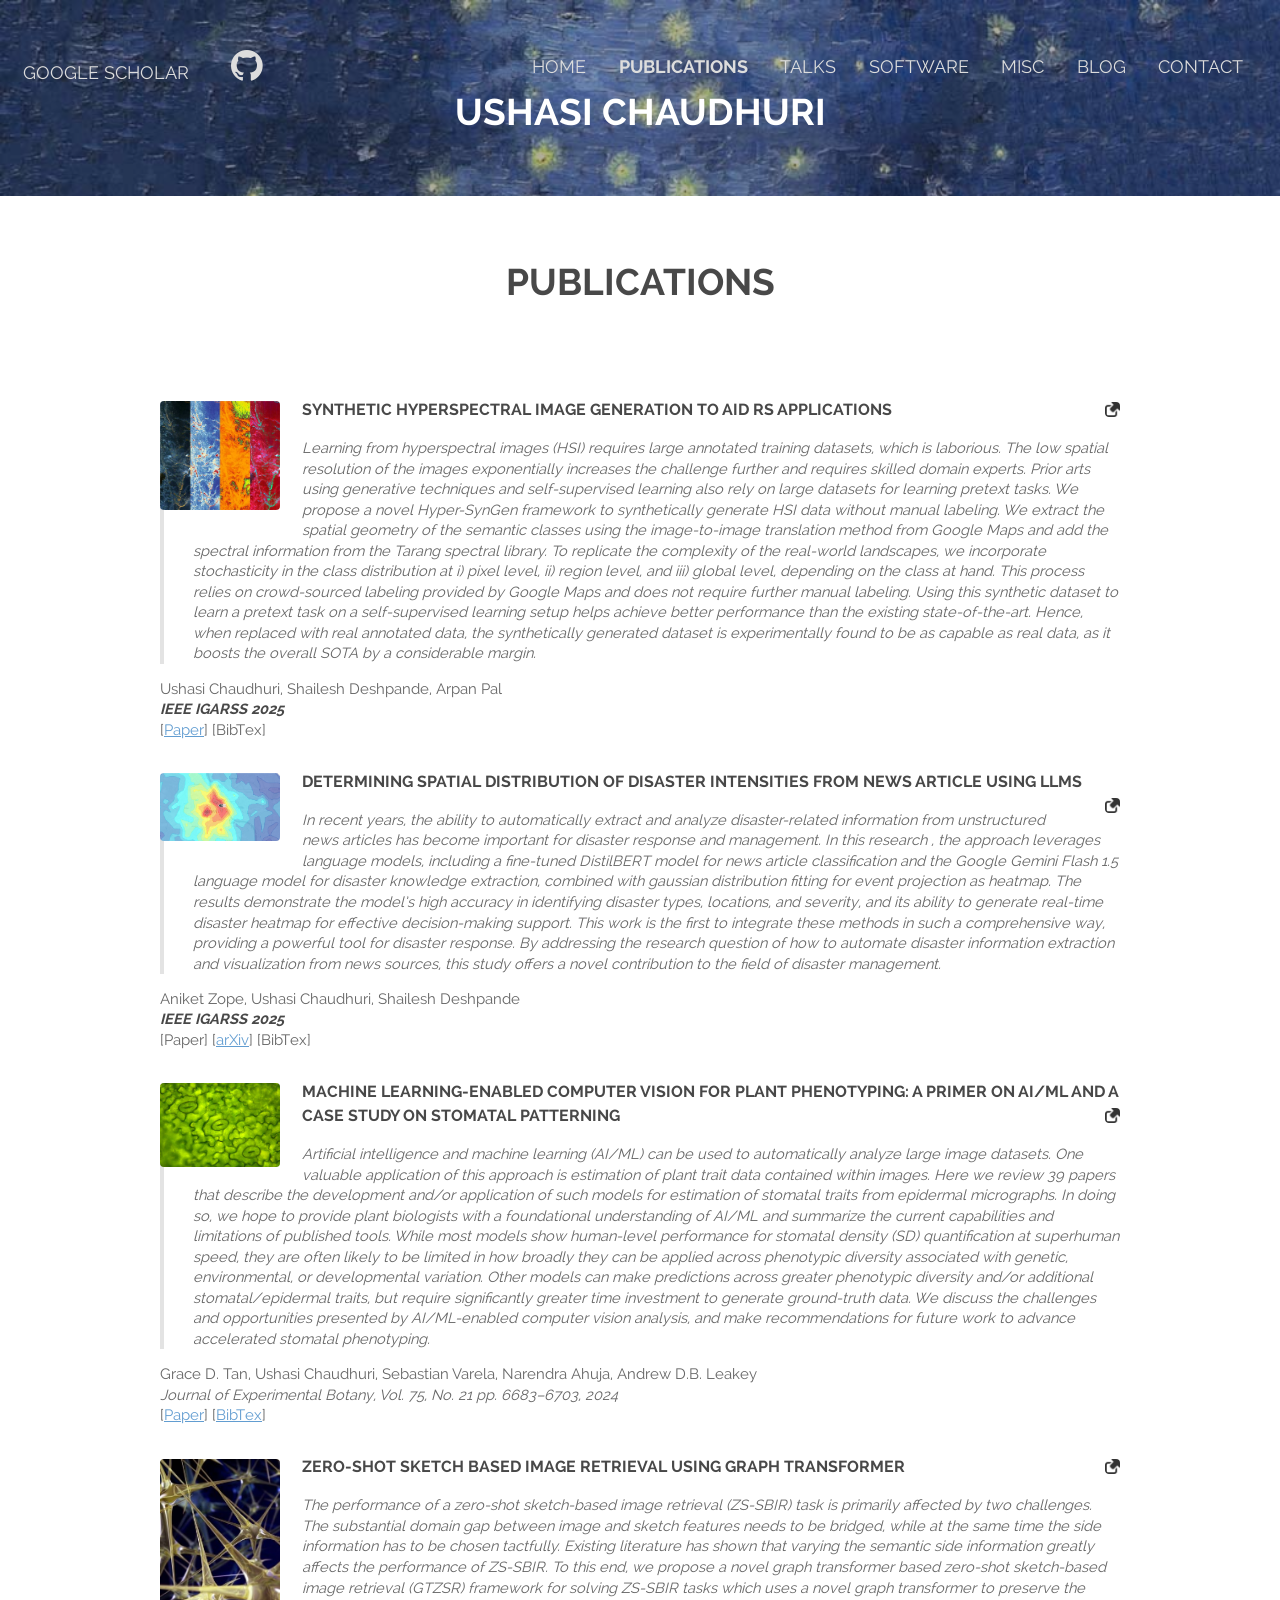
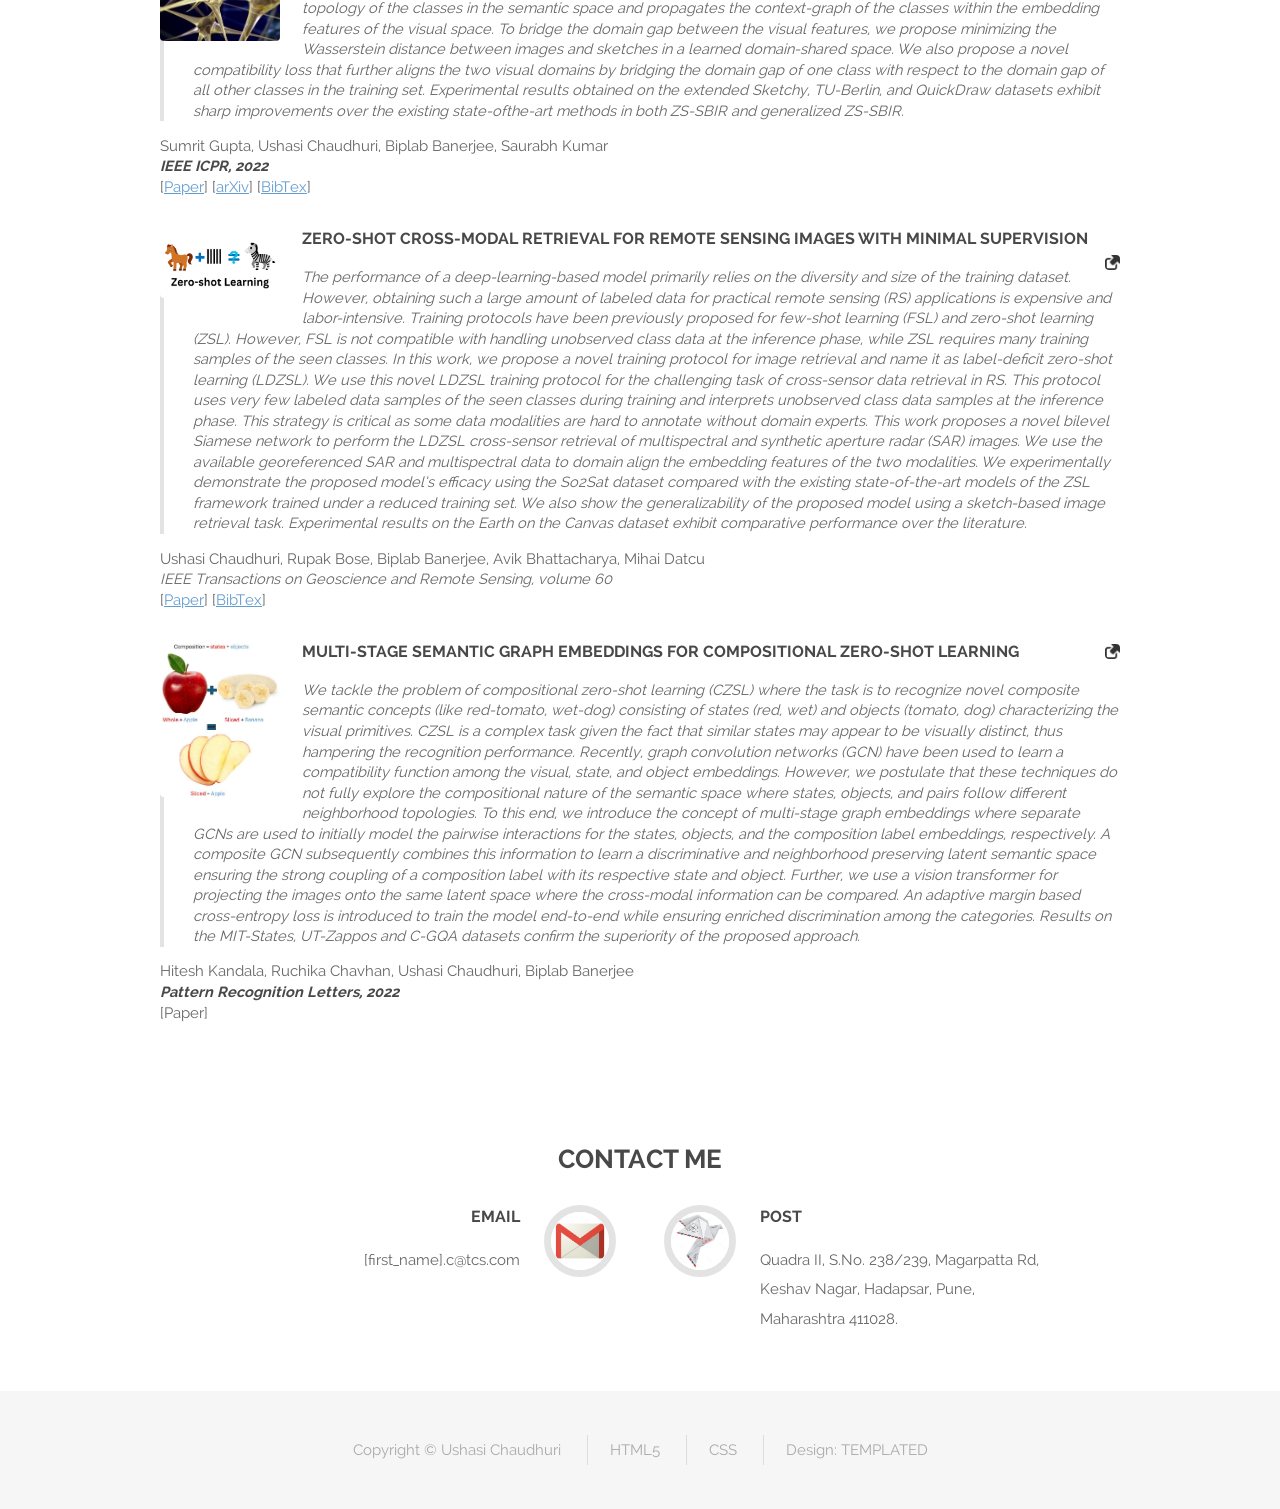
==== commit 0b829651: "pub: compositional-zsl" ====
--- a/publications.html
+++ b/publications.html
@@ -6,6 +6,7 @@
 -->
 <html>
 	<head>
+
 		<title>Ushasi Chaudhuri - Publications | Tata Research Development and Design Centre</title> 
 		<meta http-equiv="Cache-Control" content="no-cache, no-store, must-revalidate" />
 		<meta http-equiv="Pragma" content="no-cache" />
@@ -75,7 +76,7 @@
 
 
 <p id="chaudhuriDeshpandePal2025Synthetic">
-	<a href="https://openreview.net/pdf?id=HkghWScuoQ" target="_blank">
+	<a href="??" target="_blank">
 		<span class="image left">
 			<img src="Images/hsi.jpg" title="Synthetic Hyperspectral Image Generation to Aid RS Applications" alt="Synthetic Hyperspectral Image Generation to Aid RS Applications" style="max-width: 120px">
 		</span>
@@ -106,7 +107,7 @@
 		In recent years, the ability to automatically extract and analyze disaster-related information from unstructured news articles has become important for disaster response and management. In this research , the approach leverages language models, including a fine-tuned DistilBERT model for news article classification and the Google Gemini Flash 1.5 language model for disaster knowledge extraction, combined with gaussian distribution fitting for event projection as heatmap. The results demonstrate the model’s high accuracy in identifying disaster types, locations, and severity, and its ability to generate real-time disaster heatmap for effective decision-making support. This work is the first to integrate these methods in such a comprehensive way, providing a powerful tool for disaster response. By addressing the research question of how to automate disaster information extraction and visualization from news sources, this study offers a novel contribution to the field of disaster management.
 	</blockquote>
 	Aniket Zope, Ushasi Chaudhuri, Shailesh Deshpande<br>
-	<i><b>IEEE IGARSS 2025</b></i> <br> [Paper] [<a href="https://arxiv.org/abs/1811.09385" target="_blank">arXiv</a>] [BibTex]
+	<i><b>IEEE IGARSS 2025</b></i> <br> [Paper] [<a href="??" target="_blank">arXiv</a>] [BibTex]
 </p>
 
 <p id="TanChaudhuriAhuja2024Machine">
@@ -161,24 +162,24 @@
 	<i> IEEE Transactions on Geoscience and Remote Sensing, volume 60</i> <br> [<a href="https://ieeexplore.ieee.org/abstract/document/9849128" target="_blank">Paper</a>] [<a href="https://scholar.googleusercontent.com/scholar.bib?q=info:7Z_wv8An6VoJ:scholar.google.com/&output=citation&scisdr=ClFrMkx_EKqT4ktGPFk:AFWwaeYAAAAAZ-RAJFkpjiwlk4nEByadRpZKOU0&scisig=AFWwaeYAAAAAZ-RAJJ0vs_FrPdt0_hGyZ9o-tNs&scisf=4&ct=citation&cd=-1&hl=en" target="_blank">BibTex</a>]
 </p>
 
-
+<p id="KhandalaChavanChaudhuriBanerjee2022Multi">
+	<a href="https://www.researchgate.net/profile/Hitesh_Kandala/publication/362064793_Multi-Stage_Semantic_Graph_Embeddings_for_Compositional_Zero-Shot_Learning/links/6320eb3b70cc936cd3061232/Multi-Stage-Semantic-Graph-Embeddings-for-Compositional-Zero-Shot-Learning.pdf" target="_blank">
+		<span class="image left">
+			<img src="Images/compositional-zsl.jpg" title="Multi-Stage Semantic Graph Embeddings for Compositional Zero-Shot Learning" alt="Multi-Stage Semantic Graph Embeddings for Compositional Zero-Shot Learning" style="max-width: 120px">
+		</span>
+	</a>
+	<h4>
+		Multi-Stage Semantic Graph Embeddings for Compositional Zero-Shot Learning
+		 <a href="publications.html#KhandalaChavanChaudhuriBanerjee2022Multi"><span class="image right"><img src="Images/link-to-here.png" title="Link to this paper" alt="Link to this paper" style="max-width: 15px"></span></a>
+	</h4>
+	<blockquote>
+		We tackle the problem of compositional zero-shot learning (CZSL) where the task is to recognize novel composite semantic concepts (like red-tomato, wet-dog) consisting of states (red, wet) and objects (tomato, dog) characterizing the visual primitives. CZSL is a complex task given the fact that similar states may appear to be visually distinct, thus hampering the recognition performance. Recently, graph convolution networks (GCN) have been used to learn a compatibility function among the visual, state, and object embeddings. However, we postulate that these techniques do not fully explore the compositional nature of the semantic space where states, objects, and pairs follow different neighborhood topologies. To this end, we introduce the concept of multi-stage graph embeddings where separate GCNs are used to initially model the pairwise interactions for the states, objects, and the composition label embeddings, respectively. A composite GCN subsequently combines this information to learn a discriminative and neighborhood preserving latent semantic space ensuring the strong coupling of a composition label with its respective state and object. Further, we use a vision transformer for projecting the images onto the same latent space where the cross-modal information can be compared. An adaptive margin based cross-entropy loss is introduced to train the model end-to-end while ensuring enriched discrimination among the categories. Results on the MIT-States, UT-Zappos and C-GQA datasets confirm the superiority of the proposed approach.
+	</blockquote>
+	Hitesh Kandala, Ruchika Chavhan, Ushasi Chaudhuri, Biplab Banerjee<br>
+	<i><b>Pattern Recognition Letters, 2022</b></i> <br> [Paper]
+</p>
 <!--
-<p id="FarquharGal2018Differentially">
-	<a href="https://pimlai.github.io/pimlai18/#papers" target="_blank">
-		<span class="image left">
-			<img src="Images/medical.jpg" title="Differentially private continual learning" alt="Differentially private continual learning" style="max-width: 120px">
-		</span>
-	</a>
-	<h4>
-		Differentially private continual learning
-		 <a href="publications.html#FarquharGal2018Differentially"><span class="image right"><img src="Images/link-to-here.png" title="Link to this paper" alt="Link to this paper" style="max-width: 15px"></span></a>
-	</h4>
-	<blockquote>
-		Catastrophic forgetting can be a significant problem for institutions that must delete historic data for privacy reasons. For example, hospitals might not be able to retain patient data permanently. But neural networks trained on recent data alone will tend to forget lessons learned on old data. We present a differentially private continual learning framework based on variational inference. We estimate the likelihood of past data given the current model using differentially private generative models of old datasets. The differentially private training has no detrimental impact on our architecture's continual learning performance, and still outperforms the current state-of-the-art non-private continual learning.
-	</blockquote>
-	Sebastian Farquhar, Yarin Gal<br>
-	<i><b>Privacy in Machine Learning and Artificial Intelligence workshop, ICML, 2018</b></i> <br> [Paper] [<a href="BibTex/FarquharGal2018Differentially.bib" target="_blank">BibTex</a>]
-</p>
+
 
 <p id="CobbGal2018Loss">
 	<a href="https://arxiv.org/abs/1805.03901" target="_blank">
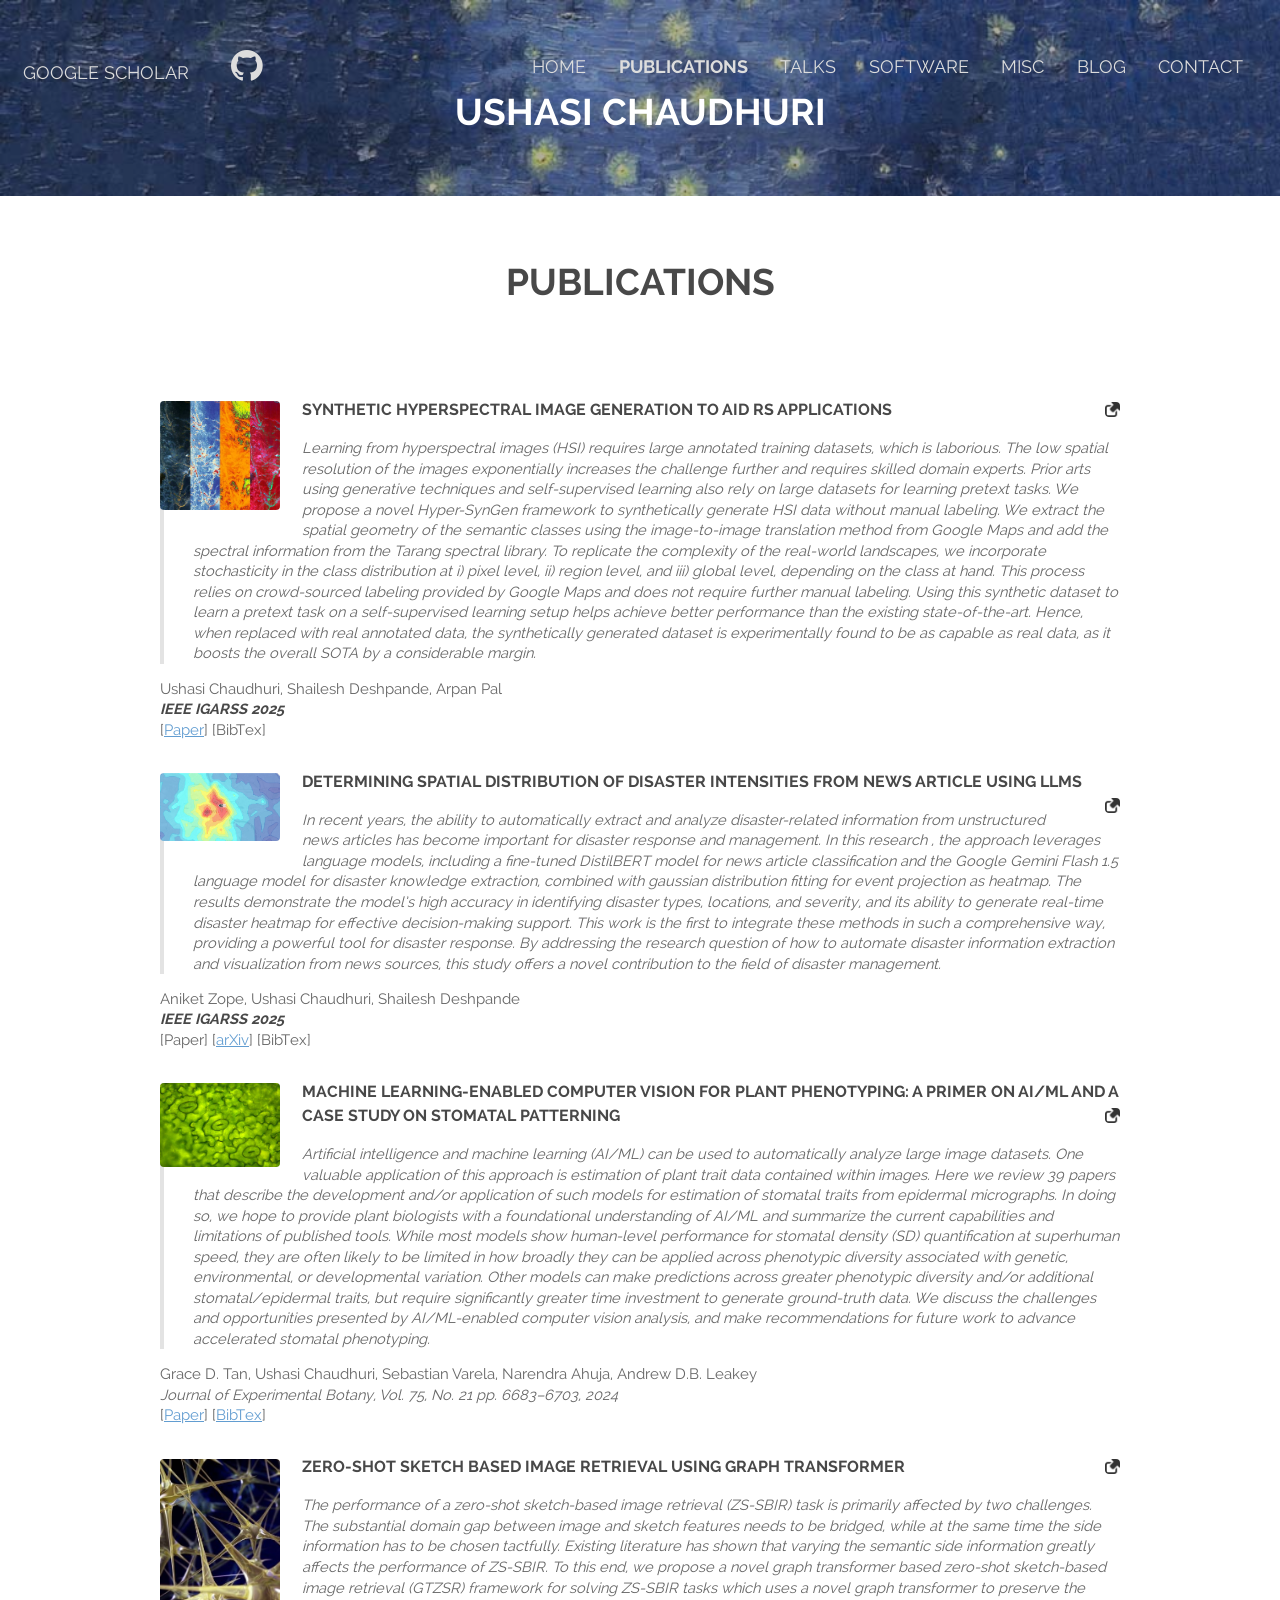
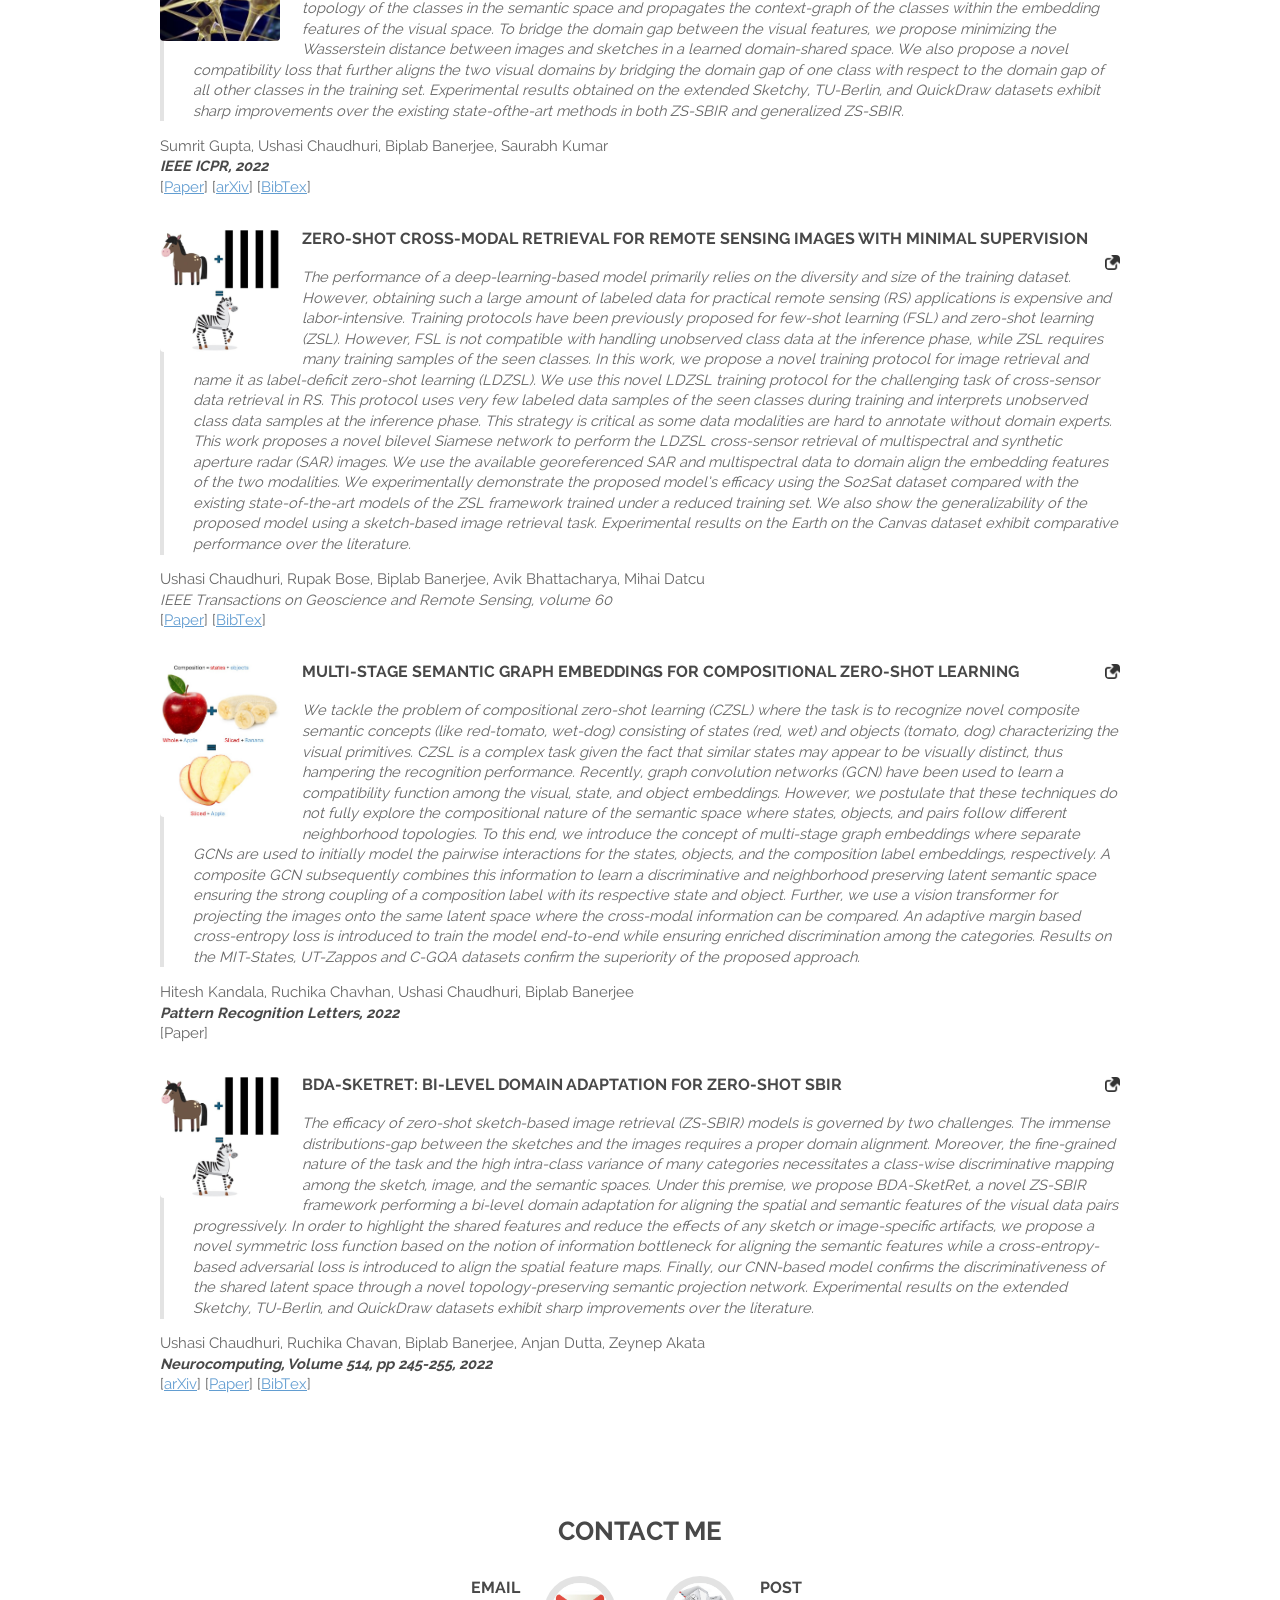
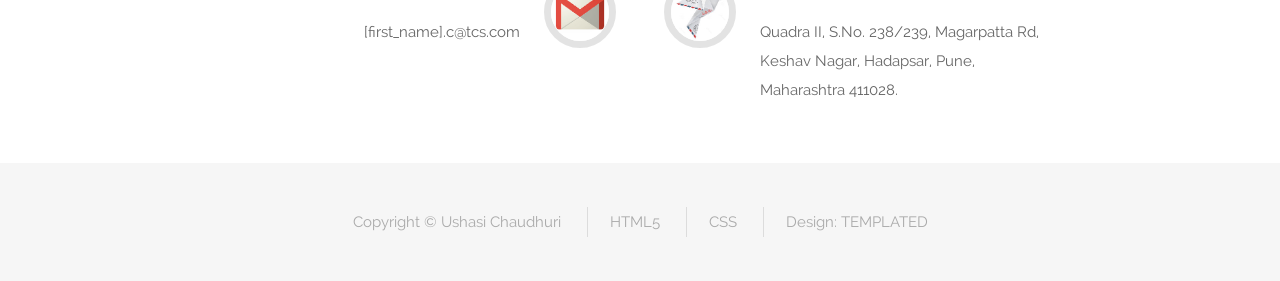
==== commit af9e3ac5: "pub:bdasketret" ====
--- a/publications.html
+++ b/publications.html
@@ -148,7 +148,7 @@
 <p id="ChaudhuriBoseBanerjeeBhattacharyaDatcu2022Zero">
 	<a href="https://ieeexplore.ieee.org/abstract/document/9849128" target="_blank">
 		<span class="image left">
-			<img src="Images/zsl.png" title="Zero-Shot Cross-Modal Retrieval for Remote Sensing Images with Minimal Supervision" alt="Zero-Shot Cross-Modal Retrieval for Remote Sensing Images with Minimal Supervision" style="max-width: 120px">
+			<img src="Images/zsl.jpg" title="Zero-Shot Cross-Modal Retrieval for Remote Sensing Images with Minimal Supervision" alt="Zero-Shot Cross-Modal Retrieval for Remote Sensing Images with Minimal Supervision" style="max-width: 120px">
 		</span>
 	</a>
 	<h4>
@@ -178,25 +178,28 @@
 	Hitesh Kandala, Ruchika Chavhan, Ushasi Chaudhuri, Biplab Banerjee<br>
 	<i><b>Pattern Recognition Letters, 2022</b></i> <br> [Paper]
 </p>
+
+
+
+<p id="ChaudhuriChavanBanerjeeDuttaAkata2022BDA-SketRet">
+	<a href="https://www.sciencedirect.com/science/article/abs/pii/S0925231222011961" target="_blank">
+		<span class="image left">
+			<img src="Images/zsl.jpg" title="BDA-SketRet: Bi-Level Domain Adaptation for Zero-Shot SBIR" alt="BDA-SketRet: Bi-Level Domain Adaptation for Zero-Shot SBIR" style="max-width: 120px">
+		</span>
+	</a>
+	<h4>
+		BDA-SketRet: Bi-Level Domain Adaptation for Zero-Shot SBIR
+		 <a href="publications.html#ChaudhuriChavanBanerjeeDuttaAkata2022BDA-SketRet"><span class="image right"><img src="Images/link-to-here.png" title="Link to this paper" alt="Link to this paper" style="max-width: 15px"></span></a>
+	</h4>
+	<blockquote>
+		The efficacy of zero-shot sketch-based image retrieval (ZS-SBIR) models is governed by two challenges. The immense distributions-gap between the sketches and the images requires a proper domain alignment. Moreover, the fine-grained nature of the task and the high intra-class variance of many categories necessitates a class-wise discriminative mapping among the sketch, image, and the semantic spaces. Under this premise, we propose BDA-SketRet, a novel ZS-SBIR framework performing a bi-level domain adaptation for aligning the spatial and semantic features of the visual data pairs progressively. In order to highlight the shared features and reduce the effects of any sketch or image-specific artifacts, we propose a novel symmetric loss function based on the notion of information bottleneck for aligning the semantic features while a cross-entropy-based adversarial loss is introduced to align the spatial feature maps. Finally, our CNN-based model confirms the discriminativeness of the shared latent space through a novel topology-preserving semantic projection network. Experimental results on the extended Sketchy, TU-Berlin, and QuickDraw datasets exhibit sharp improvements over the literature.
+	</blockquote>
+	Ushasi Chaudhuri, Ruchika Chavan, Biplab Banerjee, Anjan Dutta, Zeynep Akata<br>
+	<i><b>Neurocomputing, Volume 514, pp 245-255, 2022</b></i> <br> [<a href="https://arxiv.org/pdf/2201.06570" target="_blank">arXiv</a>] [<a href="https://www.sciencedirect.com/science/article/abs/pii/S0925231222011961" target="_blank">Paper</a>] [<a href="https://scholar.googleusercontent.com/scholar.bib?q=info:RP_VtWSYPMQJ:scholar.google.com/&output=citation&scisdr=ClEViJ8FEKHguV4s4cA:AFWwaeYAAAAAZ-Uq-cC2m0pmiPUXGh4H-F0UvRE&scisig=AFWwaeYAAAAAZ-Uq-UiFxbES1GLiYmlGh5RvuM8&scisf=4&ct=citation&cd=-1&hl=en" target="_blank">BibTex</a>]
+</p>
+
 <!--
 
-
-<p id="CobbGal2018Loss">
-	<a href="https://arxiv.org/abs/1805.03901" target="_blank">
-		<span class="image left">
-			<img src="Images/calibration.jpg" title="Loss-Calibrated Approximate Inference in Bayesian Neural Networks" alt="Loss-Calibrated Approximate Inference in Bayesian Neural Networks" style="max-width: 120px">
-		</span>
-	</a>
-	<h4>
-		Loss-Calibrated Approximate Inference in Bayesian Neural Networks
-		 <a href="publications.html#CobbGal2018Loss"><span class="image right"><img src="Images/link-to-here.png" title="Link to this paper" alt="Link to this paper" style="max-width: 15px"></span></a>
-	</h4>
-	<blockquote>
-		Current approaches in approximate inference for Bayesian neural networks minimise the Kullback-Leibler divergence to approximate the true posterior over the weights. However, this approximation is without knowledge of the final application, and therefore cannot guarantee optimal predictions for a given task. To make more suitable task-specific approximations, we introduce a new loss-calibrated evidence lower bound for Bayesian neural networks in the context of supervised learning, informed by Bayesian decision theory. By introducing a lower bound that depends on a utility function, we ensure that our approximation achieves higher utility than traditional methods for applications that have asymmetric utility functions. Furthermore, in using dropout inference, we highlight that our new objective is identical to that of standard dropout neural networks, with an additional utility-dependent penalty term. We demonstrate our new loss-calibrated model with an illustrative medical example and a restricted model capacity experiment, and highlight failure modes of the comparable weighted cross entropy approach. Lastly, we demonstrate the scalability of our method to real world applications with per-pixel semantic segmentation on an autonomous driving data set.
-	</blockquote>
-	Adam D. Cobb, Stephen J. Roberts, Yarin Gal<br>
-	<i><b>Theory of deep learning workshop, ICML, 2018</b></i> <br> [<a href="https://arxiv.org/abs/1805.03901" target="_blank">arXiv</a>] [<a href="https://github.com/AdamCobb/LCBNN" target="_blank">Code</a>] [<a href="BibTex/CobbGal2018Loss.bib" target="_blank">BibTex</a>]
-</p>
 
 <p id="FarquharGal2018Towards">
 	<a href="https://arxiv.org/abs/1805.09733" target="_blank">
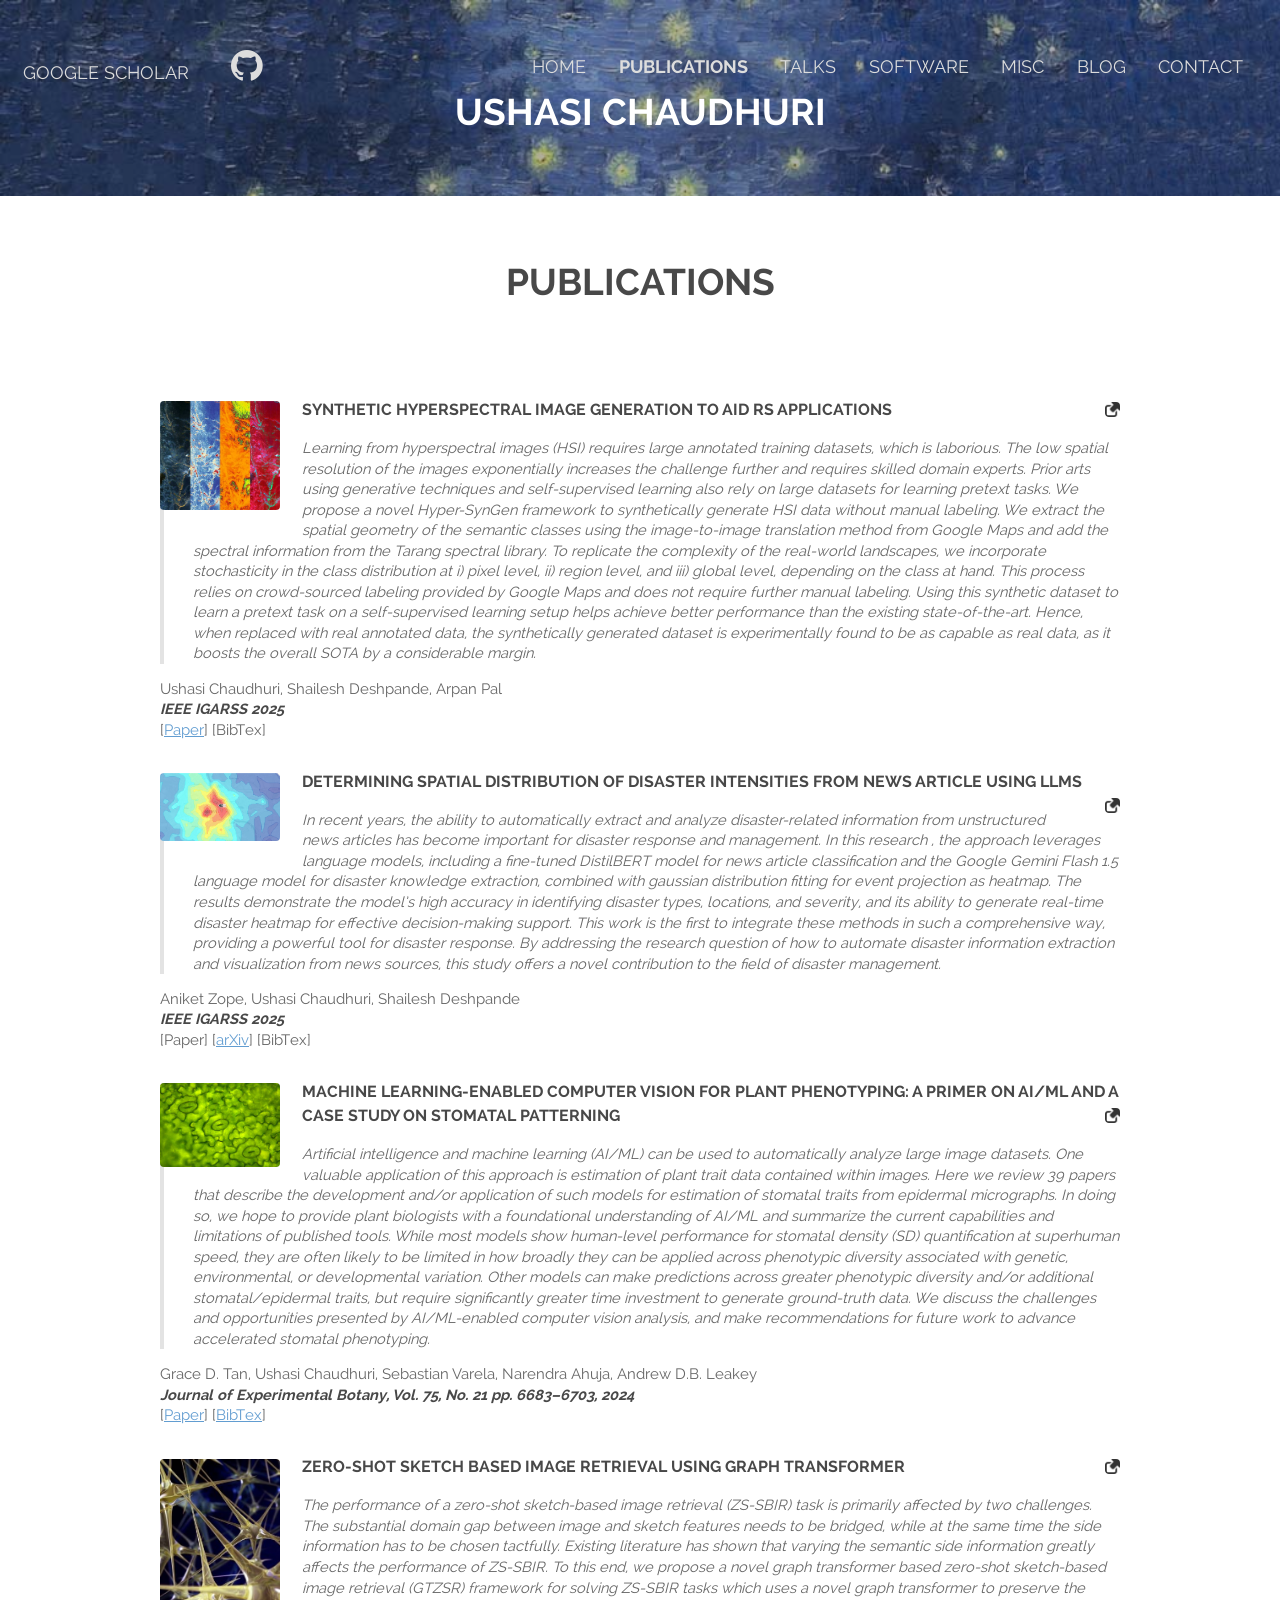
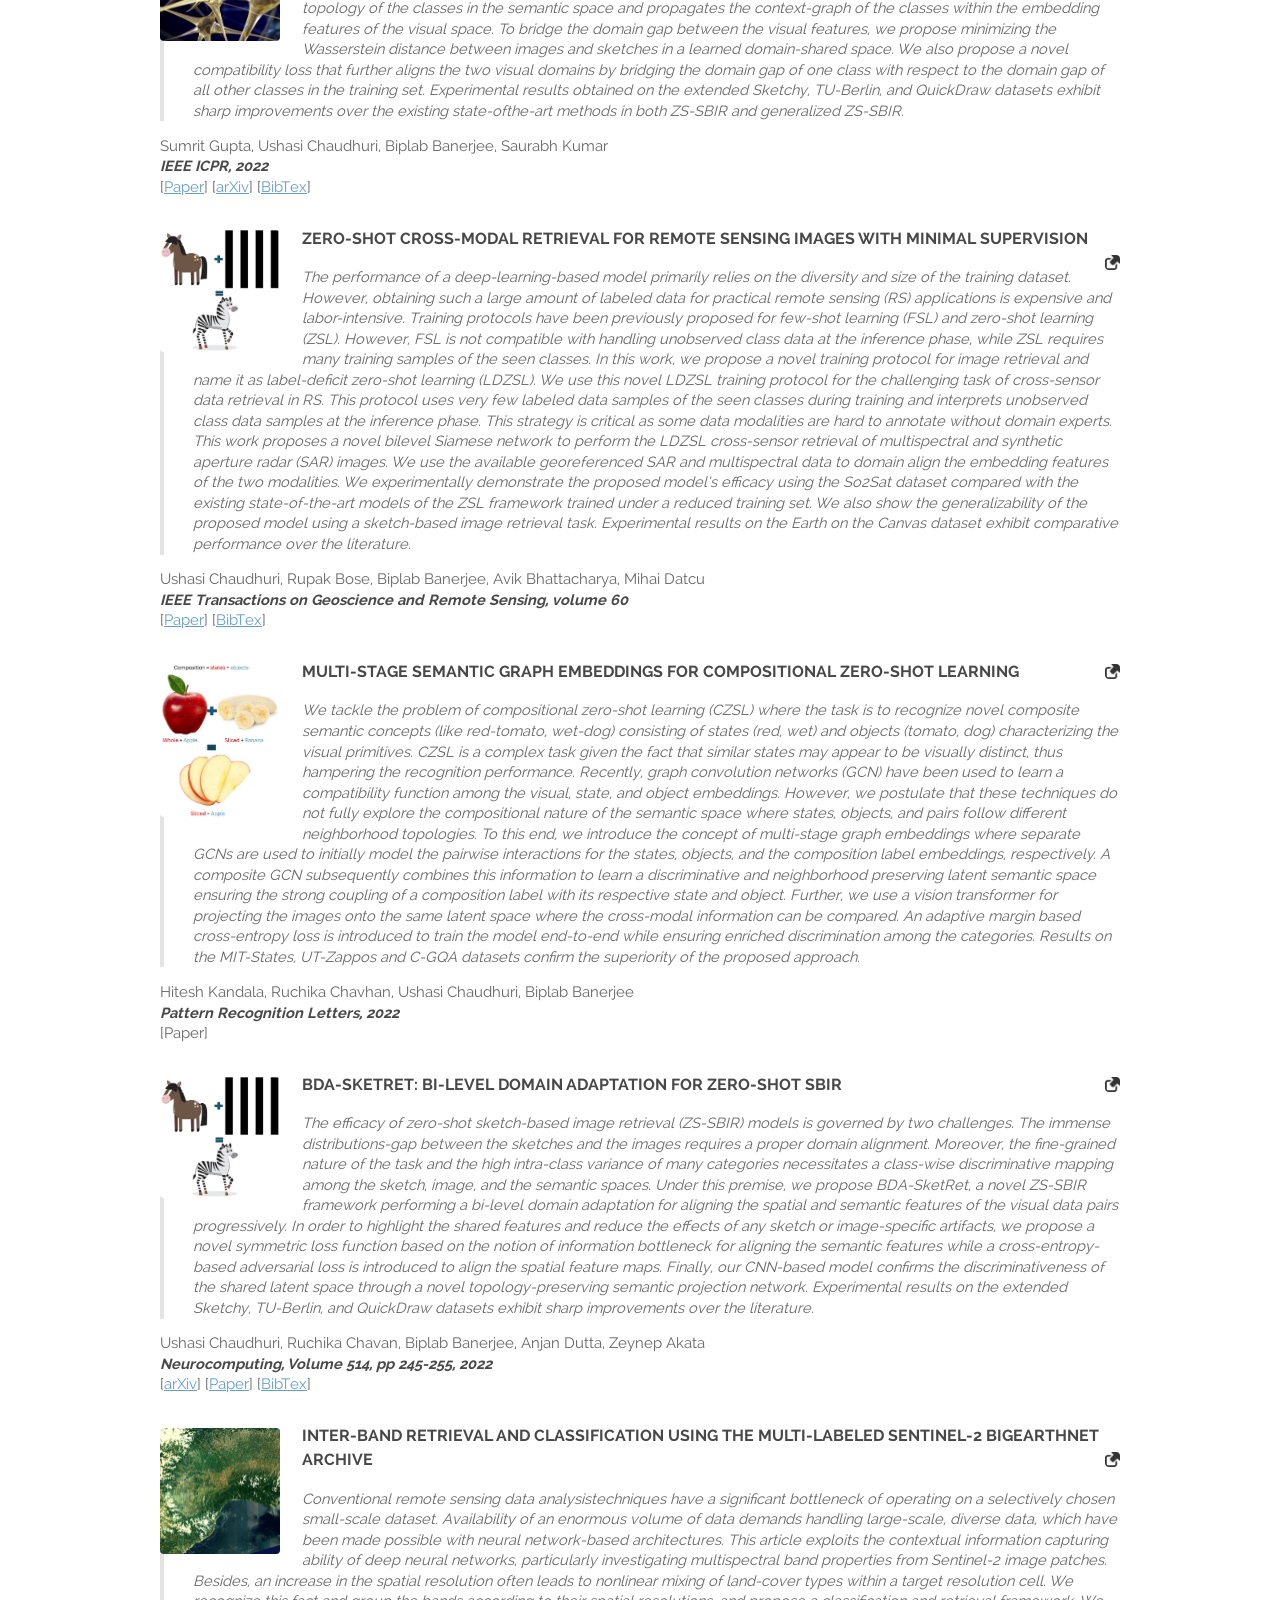
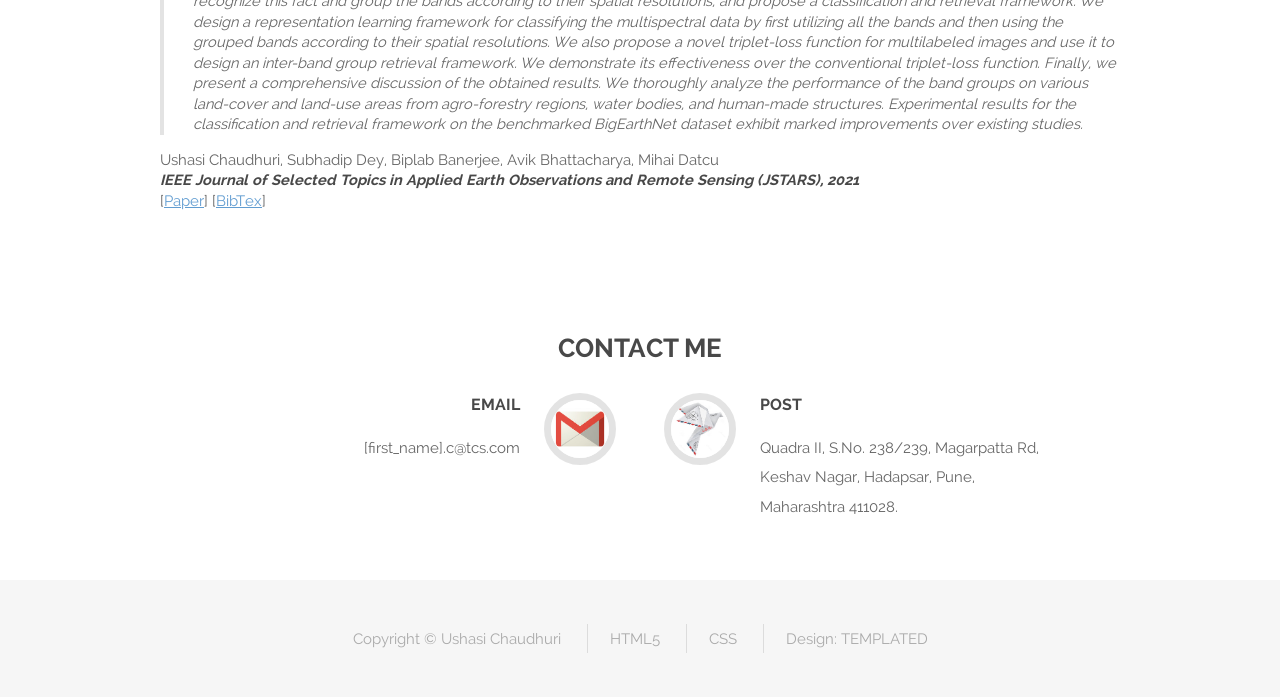
==== commit 1c59278b: "pub:inter-band retrieval" ====
--- a/publications.html
+++ b/publications.html
@@ -124,7 +124,7 @@
 		Artificial intelligence and machine learning (AI/ML) can be used to automatically analyze large image datasets. One valuable application of this approach is estimation of plant trait data contained within images. Here we review 39 papers that describe the development and/or application of such models for estimation of stomatal traits from epidermal micrographs. In doing so, we hope to provide plant biologists with a foundational understanding of AI/ML and summarize the current capabilities and limitations of published tools. While most models show human-level performance for stomatal density (SD) quantification at superhuman speed, they are often likely to be limited in how broadly they can be applied across phenotypic diversity associated with genetic, environmental, or developmental variation. Other models can make predictions across greater phenotypic diversity and/or additional stomatal/epidermal traits, but require significantly greater time investment to generate ground-truth data. We discuss the challenges and opportunities presented by AI/ML-enabled computer vision analysis, and make recommendations for future work to advance accelerated stomatal phenotyping.
 	</blockquote>
 	Grace D. Tan, Ushasi Chaudhuri, Sebastian Varela, Narendra Ahuja, Andrew D.B. Leakey<br>
-	<i>Journal of Experimental Botany,  Vol. 75, No. 21 pp. 6683–6703, 2024</i> <br> [<a href="https://doi.org/10.1093/jxb/erae395" target="_blank">Paper</a>] [<a href="https://scholar.googleusercontent.com/scholar.bib?q=info:hjRFXK3Ex-MJ:scholar.google.com/&output=citation&scisdr=ClFrMkx_EKqT4ksxtN0:AFWwaeYAAAAAZ-Q3rN2IKxknZ04SCKxxK8BrG5c&scisig=AFWwaeYAAAAAZ-Q3rFoUeQtSJJ14avDSPtUK7uQ&scisf=4&ct=citation&cd=-1&hl=en" target="_blank">BibTex</a>]
+	<i><b>Journal of Experimental Botany,  Vol. 75, No. 21 pp. 6683–6703, 2024</b></i> <br> [<a href="https://doi.org/10.1093/jxb/erae395" target="_blank">Paper</a>] [<a href="https://scholar.googleusercontent.com/scholar.bib?q=info:hjRFXK3Ex-MJ:scholar.google.com/&output=citation&scisdr=ClFrMkx_EKqT4ksxtN0:AFWwaeYAAAAAZ-Q3rN2IKxknZ04SCKxxK8BrG5c&scisig=AFWwaeYAAAAAZ-Q3rFoUeQtSJJ14avDSPtUK7uQ&scisf=4&ct=citation&cd=-1&hl=en" target="_blank">BibTex</a>]
 </p>
 
 <p id="GuptaChaudhuriBanerjeeKumar2022zero">
@@ -159,7 +159,7 @@
 		The performance of a deep-learning-based model primarily relies on the diversity and size of the training dataset. However, obtaining such a large amount of labeled data for practical remote sensing (RS) applications is expensive and labor-intensive. Training protocols have been previously proposed for few-shot learning (FSL) and zero-shot learning (ZSL). However, FSL is not compatible with handling unobserved class data at the inference phase, while ZSL requires many training samples of the seen classes. In this work, we propose a novel training protocol for image retrieval and name it as label-deficit zero-shot learning (LDZSL). We use this novel LDZSL training protocol for the challenging task of cross-sensor data retrieval in RS. This protocol uses very few labeled data samples of the seen classes during training and interprets unobserved class data samples at the inference phase. This strategy is critical as some data modalities are hard to annotate without domain experts. This work proposes a novel bilevel Siamese network to perform the LDZSL cross-sensor retrieval of multispectral and synthetic aperture radar (SAR) images. We use the available georeferenced SAR and multispectral data to domain align the embedding features of the two modalities. We experimentally demonstrate the proposed model’s efficacy using the So2Sat dataset compared with the existing state-of-the-art models of the ZSL framework trained under a reduced training set. We also show the generalizability of the proposed model using a sketch-based image retrieval task. Experimental results on the Earth on the Canvas dataset exhibit comparative performance over the literature.
 	</blockquote>
 	Ushasi Chaudhuri, Rupak Bose, Biplab Banerjee, Avik Bhattacharya, Mihai Datcu<br>
-	<i> IEEE Transactions on Geoscience and Remote Sensing, volume 60</i> <br> [<a href="https://ieeexplore.ieee.org/abstract/document/9849128" target="_blank">Paper</a>] [<a href="https://scholar.googleusercontent.com/scholar.bib?q=info:7Z_wv8An6VoJ:scholar.google.com/&output=citation&scisdr=ClFrMkx_EKqT4ktGPFk:AFWwaeYAAAAAZ-RAJFkpjiwlk4nEByadRpZKOU0&scisig=AFWwaeYAAAAAZ-RAJJ0vs_FrPdt0_hGyZ9o-tNs&scisf=4&ct=citation&cd=-1&hl=en" target="_blank">BibTex</a>]
+	<i><b> IEEE Transactions on Geoscience and Remote Sensing, volume 60</b></i> <br>[<a href="https://ieeexplore.ieee.org/abstract/document/9849128" target="_blank">Paper</a>] [<a href="https://scholar.googleusercontent.com/scholar.bib?q=info:7Z_wv8An6VoJ:scholar.google.com/&output=citation&scisdr=ClFrMkx_EKqT4ktGPFk:AFWwaeYAAAAAZ-RAJFkpjiwlk4nEByadRpZKOU0&scisig=AFWwaeYAAAAAZ-RAJJ0vs_FrPdt0_hGyZ9o-tNs&scisf=4&ct=citation&cd=-1&hl=en" target="_blank">BibTex</a>]
 </p>
 
 <p id="KhandalaChavanChaudhuriBanerjee2022Multi">
@@ -180,7 +180,6 @@
 </p>
 
 
-
 <p id="ChaudhuriChavanBanerjeeDuttaAkata2022BDA-SketRet">
 	<a href="https://www.sciencedirect.com/science/article/abs/pii/S0925231222011961" target="_blank">
 		<span class="image left">
@@ -197,6 +196,24 @@
 	Ushasi Chaudhuri, Ruchika Chavan, Biplab Banerjee, Anjan Dutta, Zeynep Akata<br>
 	<i><b>Neurocomputing, Volume 514, pp 245-255, 2022</b></i> <br> [<a href="https://arxiv.org/pdf/2201.06570" target="_blank">arXiv</a>] [<a href="https://www.sciencedirect.com/science/article/abs/pii/S0925231222011961" target="_blank">Paper</a>] [<a href="https://scholar.googleusercontent.com/scholar.bib?q=info:RP_VtWSYPMQJ:scholar.google.com/&output=citation&scisdr=ClEViJ8FEKHguV4s4cA:AFWwaeYAAAAAZ-Uq-cC2m0pmiPUXGh4H-F0UvRE&scisig=AFWwaeYAAAAAZ-Uq-UiFxbES1GLiYmlGh5RvuM8&scisf=4&ct=citation&cd=-1&hl=en" target="_blank">BibTex</a>]
 </p>
+
+<p id="ChaudhuriDeyBanerjeeBhattacharya2021Inter">
+	<a href="https://ieeexplore.ieee.org/stamp/stamp.jsp?arnumber=9537619" target="_blank">
+		<span class="image left">
+			<img src="Images/sentinel-2.jpg" title="Inter-band Retrieval and Classification Using the Multi-labeled Sentinel-2 BigEarthNet Archive" alt="Inter-band Retrieval and Classification Using the Multi-labeled Sentinel-2 BigEarthNet Archive" style="max-width: 120px">
+		</span>
+	</a>
+	<h4>
+		Inter-band Retrieval and Classification Using the Multi-labeled Sentinel-2 BigEarthNet Archive
+		 <a href="publications.html#ChaudhuriDeyBanerjeeBhattacharya2021Inter"><span class="image right"><img src="Images/link-to-here.png" title="Link to this paper" alt="Link to this paper" style="max-width: 15px"></span></a>
+	</h4>
+	<blockquote>
+		Conventional remote sensing data analysistechniques have a significant bottleneck of operating on a selectively chosen small-scale dataset. Availability of an enormous volume of data demands handling large-scale, diverse data, which have been made possible with neural network-based architectures. This article exploits the contextual information capturing ability of deep neural networks, particularly investigating multispectral band properties from Sentinel-2 image patches. Besides, an increase in the spatial resolution often leads to nonlinear mixing of land-cover types within a target resolution cell. We recognize this fact and group the bands according to their spatial resolutions, and propose a classification and retrieval framework. We design a representation learning framework for classifying the multispectral data by first utilizing all the bands and then using the grouped bands according to their spatial resolutions. We also propose a novel triplet-loss function for multilabeled images and use it to design an inter-band group retrieval framework. We demonstrate its effectiveness over the conventional triplet-loss function. Finally, we present a comprehensive discussion of the obtained results. We thoroughly analyze the performance of the band groups on various land-cover and land-use areas from agro-forestry regions, water bodies, and human-made structures. Experimental results for the classification and retrieval framework on the benchmarked BigEarthNet dataset exhibit marked improvements over existing studies.
+	</blockquote>
+	Ushasi Chaudhuri, Subhadip Dey, Biplab Banerjee, Avik Bhattacharya, Mihai Datcu<br>
+	<i><b>IEEE Journal of Selected Topics in Applied Earth Observations and Remote Sensing (JSTARS), 2021</b></i> <br>  [<a href="https://ieeexplore.ieee.org/stamp/stamp.jsp?arnumber=9537619" target="_blank">Paper</a>] [<a href="https://scholar.googleusercontent.com/scholar.bib?q=info:a4KCw7hChjUJ:scholar.google.com/&output=citation&scisdr=ClEViJ8FEKHguV4r5wM:AFWwaeYAAAAAZ-Ut_wOaPhe51nma5aXHcNSV8pM&scisig=AFWwaeYAAAAAZ-Ut_ycC9z8L_hQeN5g7zTAWb6A&scisf=4&ct=citation&cd=-1&hl=en" target="_blank">BibTex</a>]
+</p>
+
 
 <!--
 
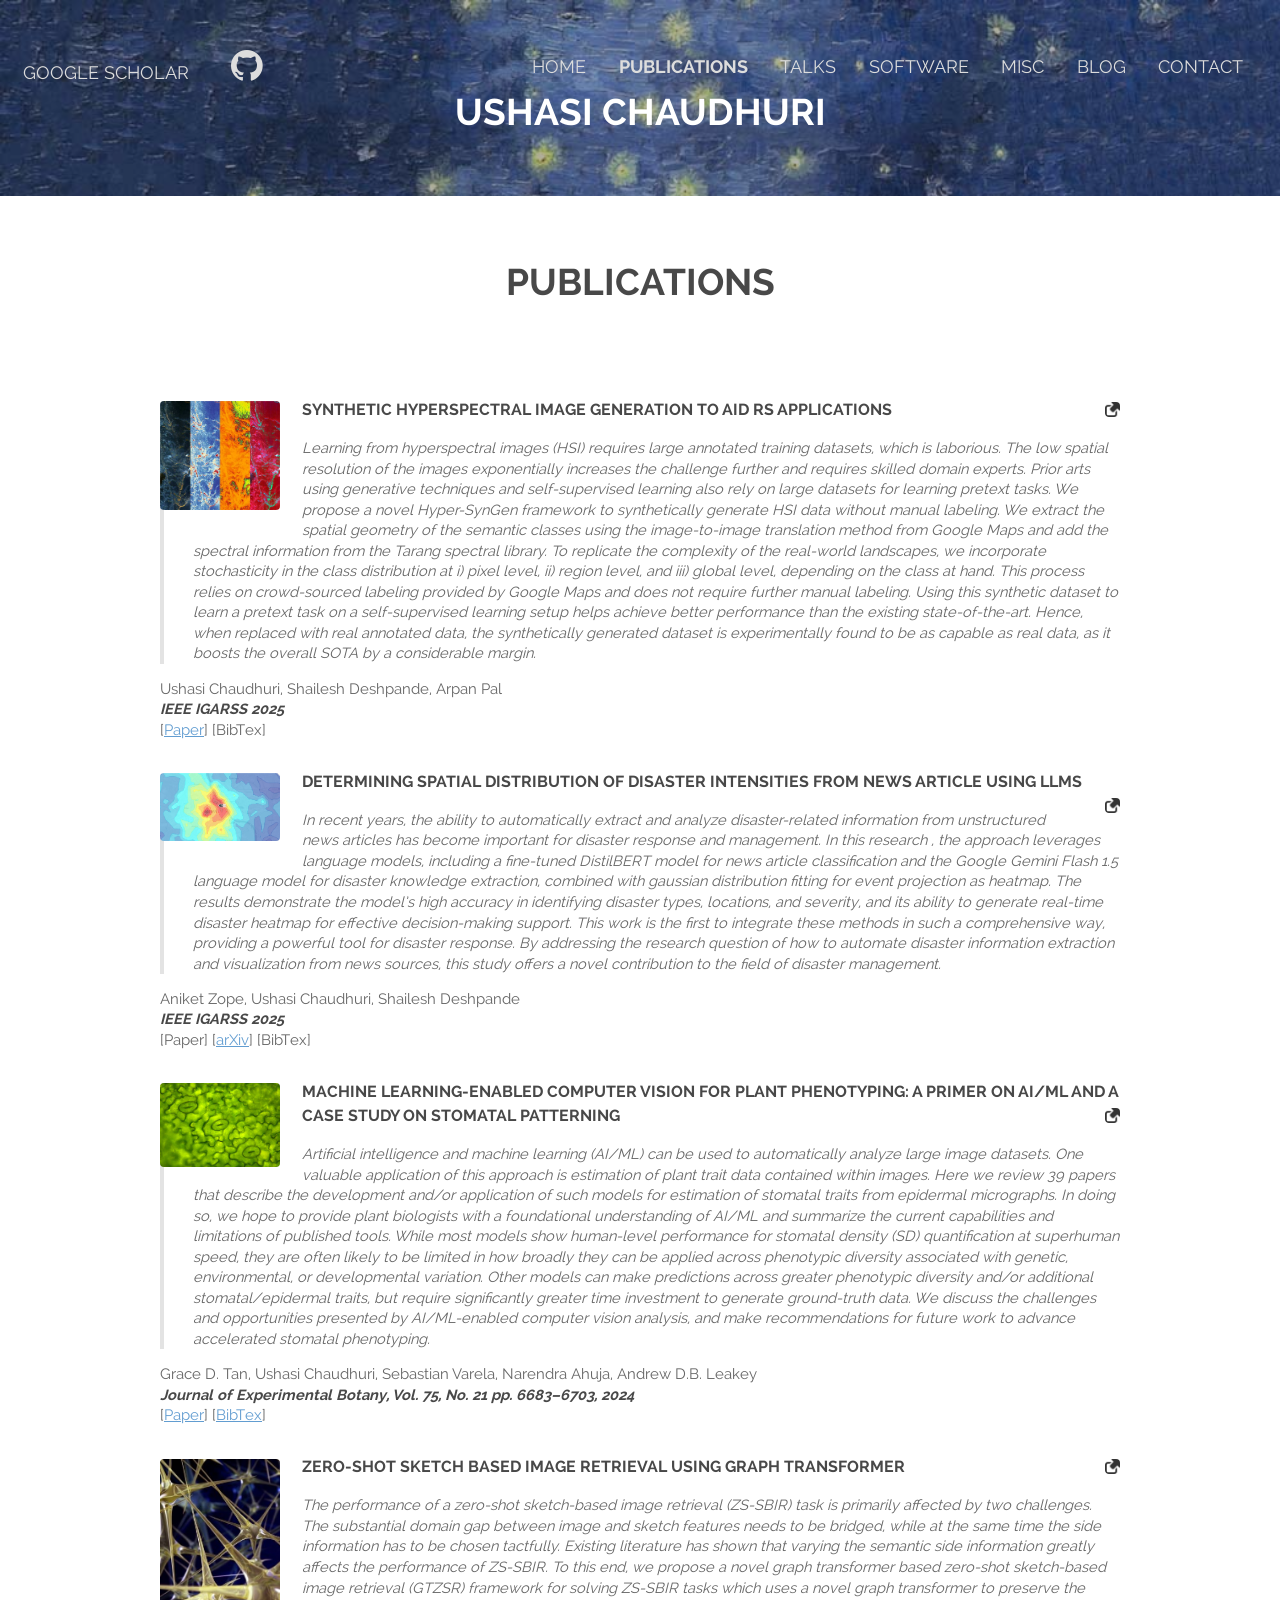
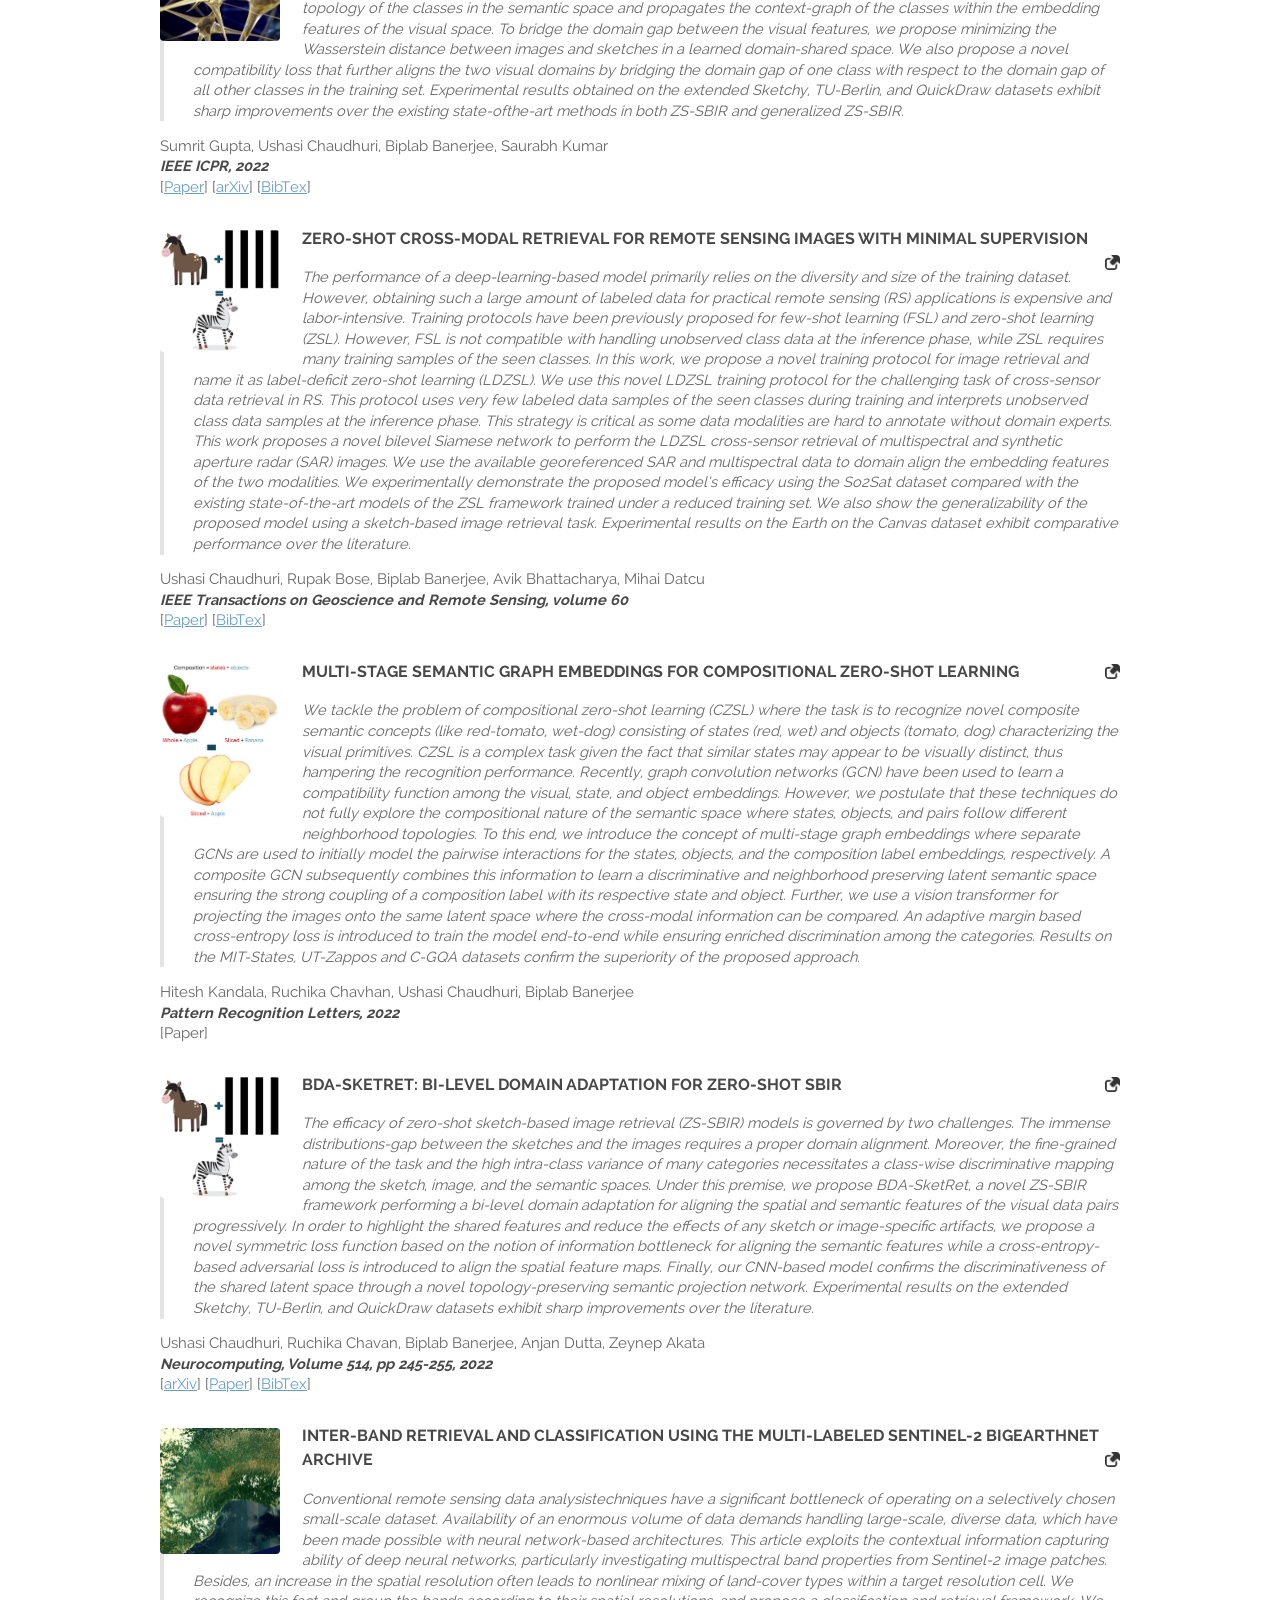
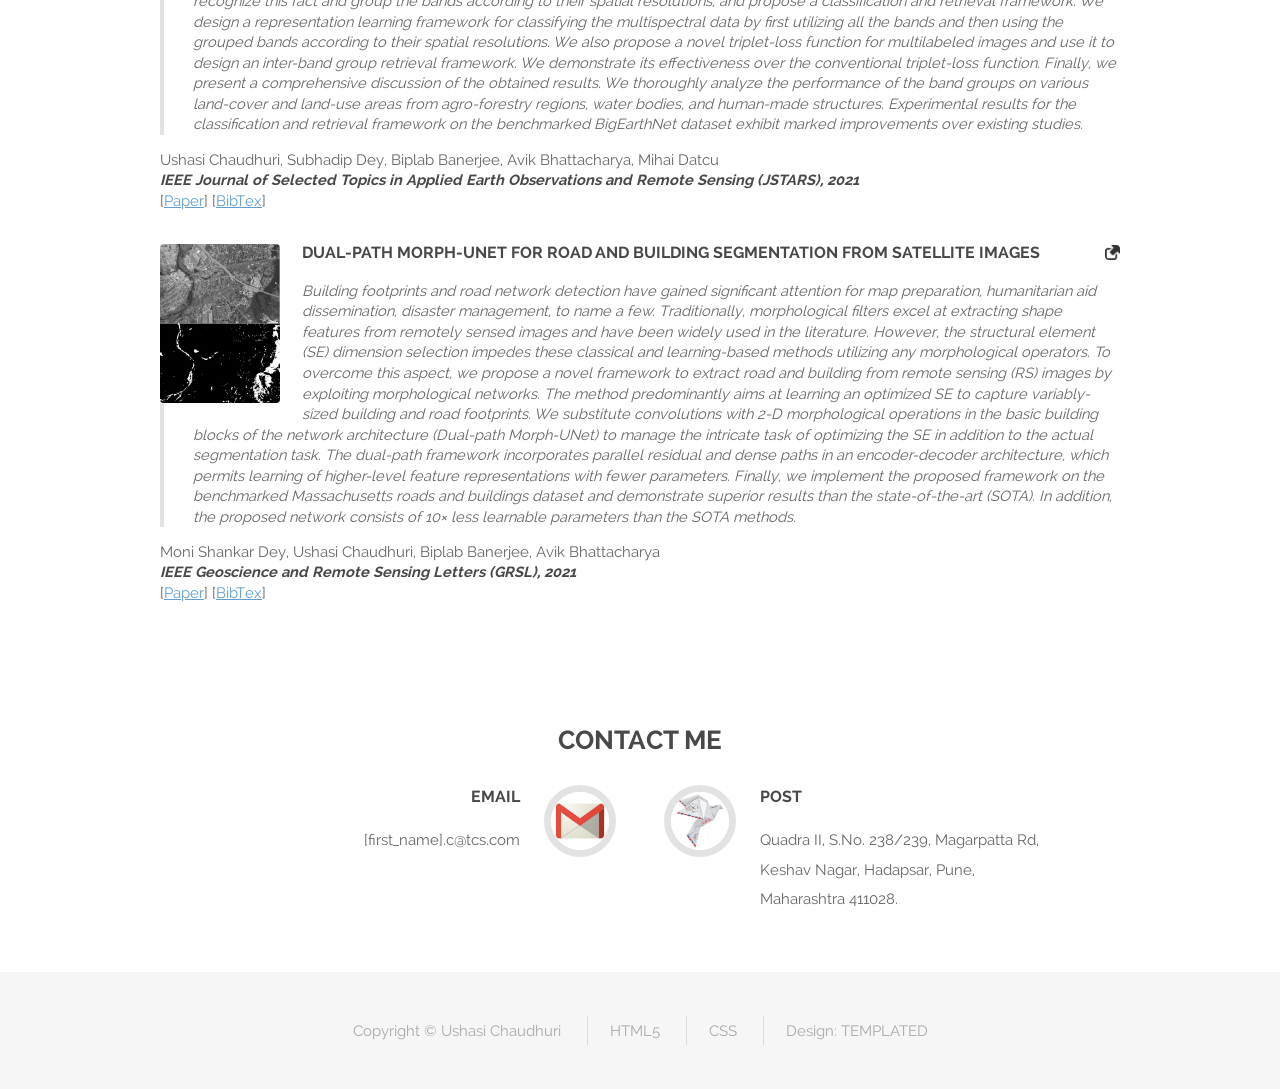
==== commit d4770c49: "pub:morph u-net" ====
--- a/publications.html
+++ b/publications.html
@@ -214,6 +214,23 @@
 	<i><b>IEEE Journal of Selected Topics in Applied Earth Observations and Remote Sensing (JSTARS), 2021</b></i> <br>  [<a href="https://ieeexplore.ieee.org/stamp/stamp.jsp?arnumber=9537619" target="_blank">Paper</a>] [<a href="https://scholar.googleusercontent.com/scholar.bib?q=info:a4KCw7hChjUJ:scholar.google.com/&output=citation&scisdr=ClEViJ8FEKHguV4r5wM:AFWwaeYAAAAAZ-Ut_wOaPhe51nma5aXHcNSV8pM&scisig=AFWwaeYAAAAAZ-Ut_ycC9z8L_hQeN5g7zTAWb6A&scisf=4&ct=citation&cd=-1&hl=en" target="_blank">BibTex</a>]
 </p>
 
+
+<p id="DeyChaudhuriBanerjeeBhattacharya2021Dual">
+	<a href="https://ieeexplore.ieee.org/abstract/document/9526886" target="_blank">
+		<span class="image left">
+			<img src="Images/morph.jpg" title="Inter-band Retrieval and Classification Using the Multi-labeled Sentinel-2 BigEarthNet Archive" alt="Inter-band Retrieval and Classification Using the Multi-labeled Sentinel-2 BigEarthNet Archive" style="max-width: 120px">
+		</span>
+	</a>
+	<h4>
+		Dual-Path Morph-UNet for Road and Building Segmentation from Satellite Images
+		 <a href="publications.html#DeyChaudhuriBanerjeeBhattacharya2021Dual"><span class="image right"><img src="Images/link-to-here.png" title="Link to this paper" alt="Link to this paper" style="max-width: 15px"></span></a>
+	</h4>
+	<blockquote>
+		Building footprints and road network detection have gained significant attention for map preparation, humanitarian aid dissemination, disaster management, to name a few. Traditionally, morphological filters excel at extracting shape features from remotely sensed images and have been widely used in the literature. However, the structural element (SE) dimension selection impedes these classical and learning-based methods utilizing any morphological operators. To overcome this aspect, we propose a novel framework to extract road and building from remote sensing (RS) images by exploiting morphological networks. The method predominantly aims at learning an optimized SE to capture variably-sized building and road footprints. We substitute convolutions with 2-D morphological operations in the basic building blocks of the network architecture (Dual-path Morph-UNet) to manage the intricate task of optimizing the SE in addition to the actual segmentation task. The dual-path framework incorporates parallel residual and dense paths in an encoder-decoder architecture, which permits learning of higher-level feature representations with fewer parameters. Finally, we implement the proposed framework on the benchmarked Massachusetts roads and buildings dataset and demonstrate superior results than the state-of-the-art (SOTA). In addition, the proposed network consists of 10× less learnable parameters than the SOTA methods.
+	</blockquote>
+	Moni Shankar Dey, Ushasi Chaudhuri, Biplab Banerjee, Avik Bhattacharya<br>
+	<i><b>IEEE Geoscience and Remote Sensing Letters (GRSL), 2021</b></i> <br>  [<a href="hhttps://ieeexplore.ieee.org/abstract/document/9526886" target="_blank">Paper</a>] [<a href="https://scholar.googleusercontent.com/scholar.bib?q=info:izImmATIYhkJ:scholar.google.com/&output=citation&scisdr=ClEViJ8FEKHguV43EY8:AFWwaeYAAAAAZ-UxCY_cWkYpoyW7hAVLQWbhQEY&scisig=AFWwaeYAAAAAZ-UxCb177Bg_HGfpS8Oc-1WvCGQ&scisf=4&ct=citation&cd=-1&hl=en" target="_blank">BibTex</a>]
+</p>
 
 <!--
 
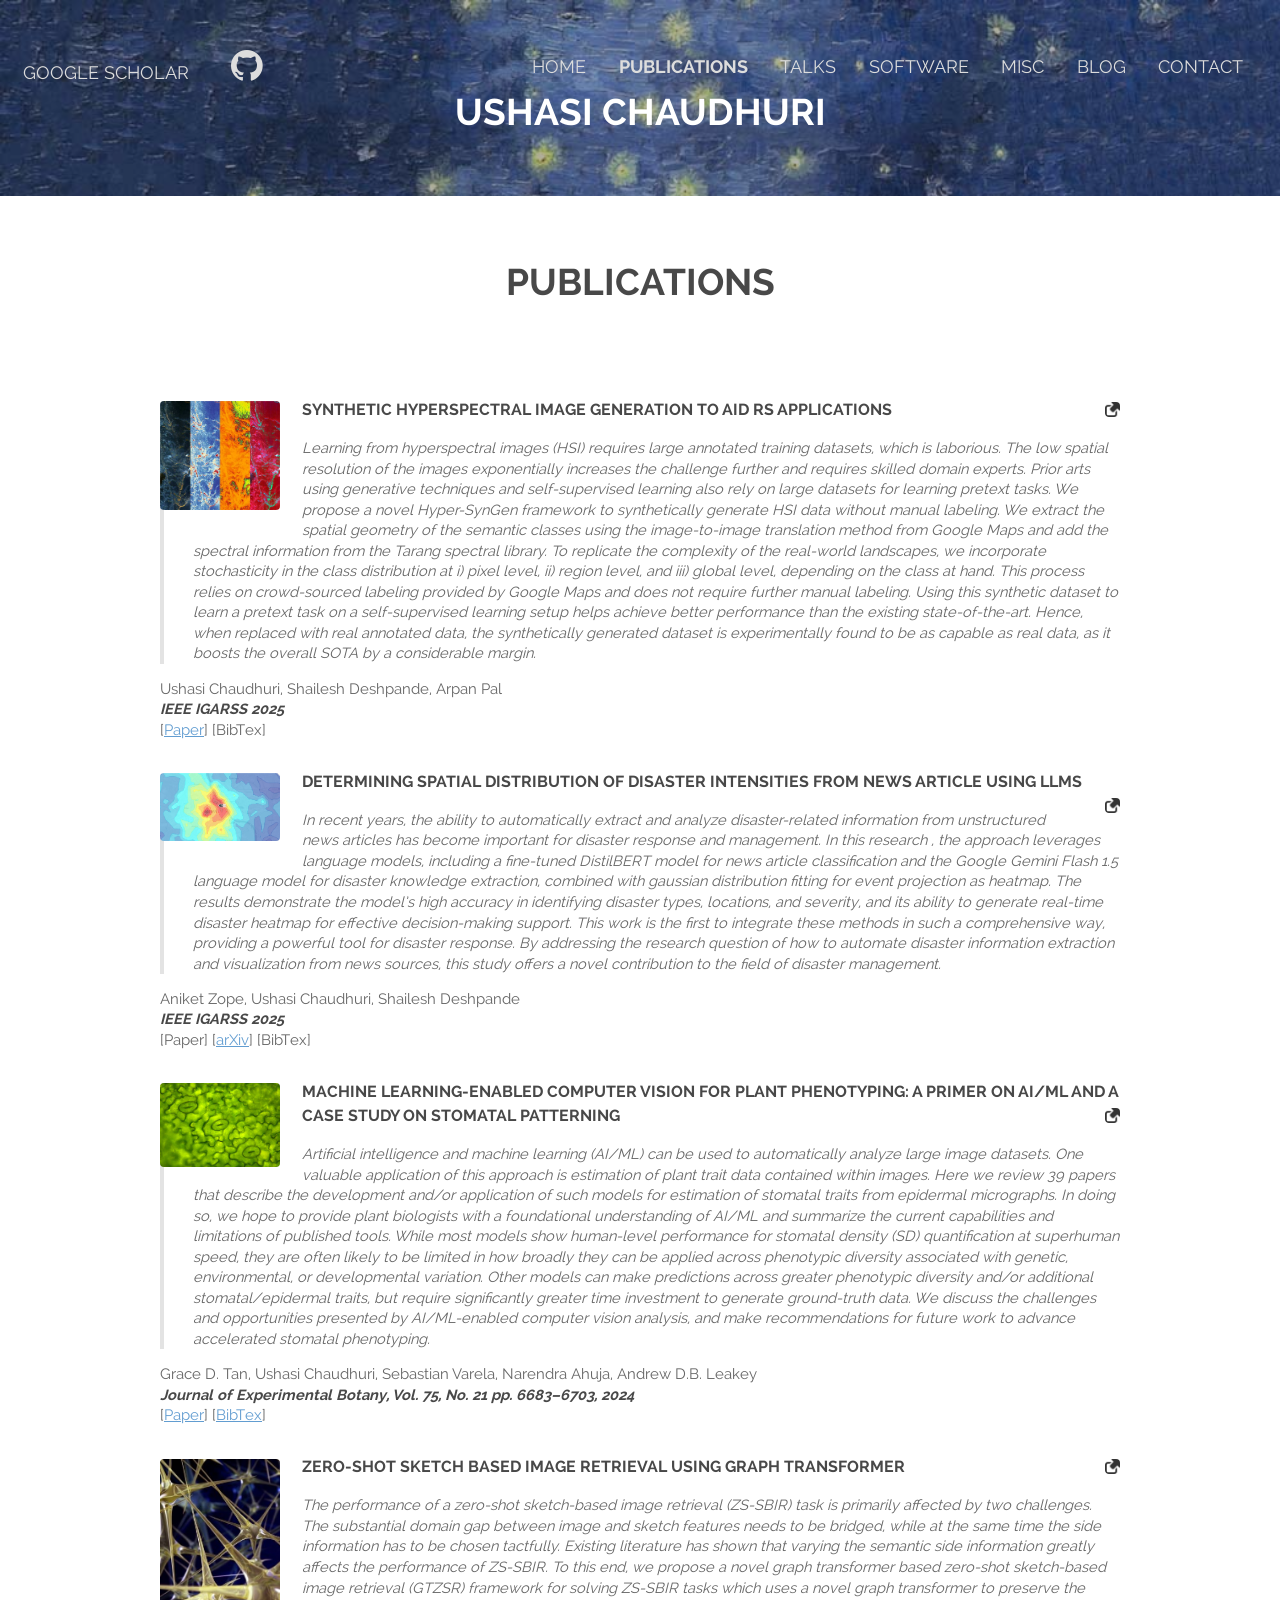
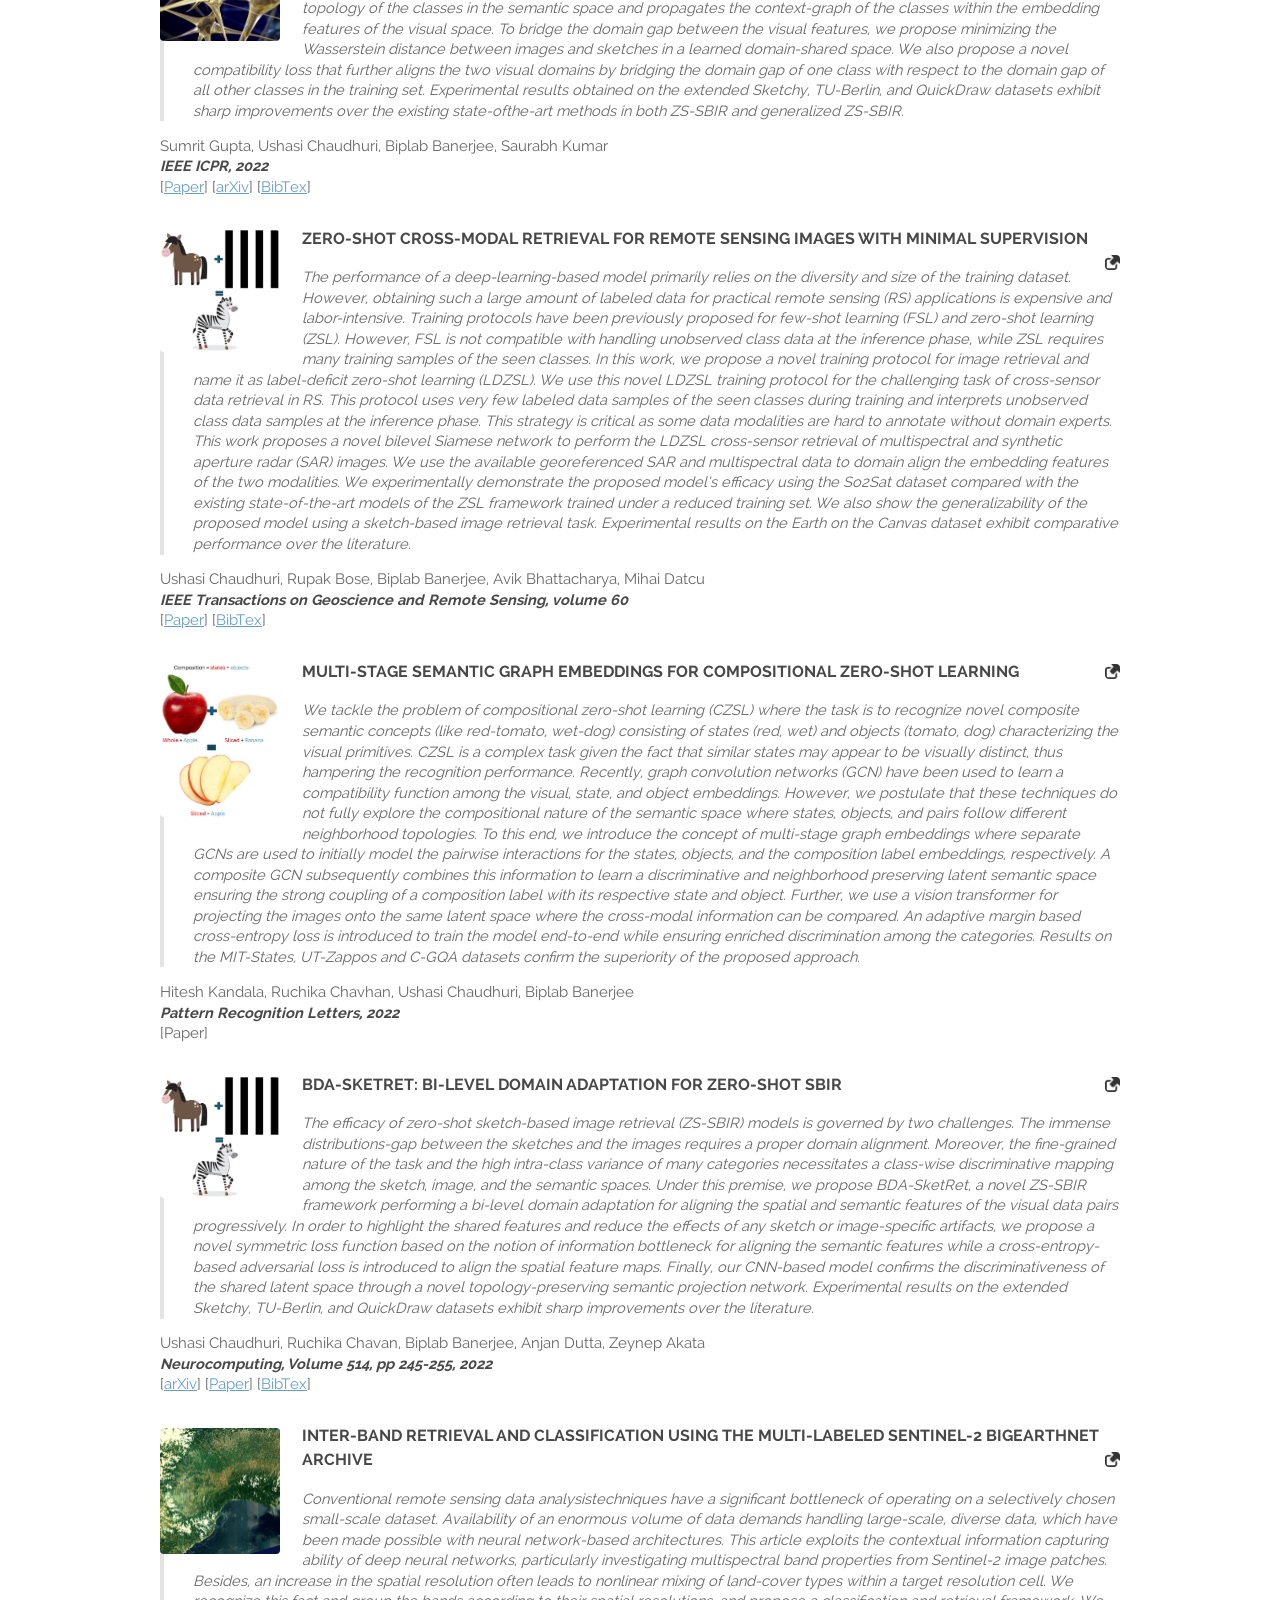
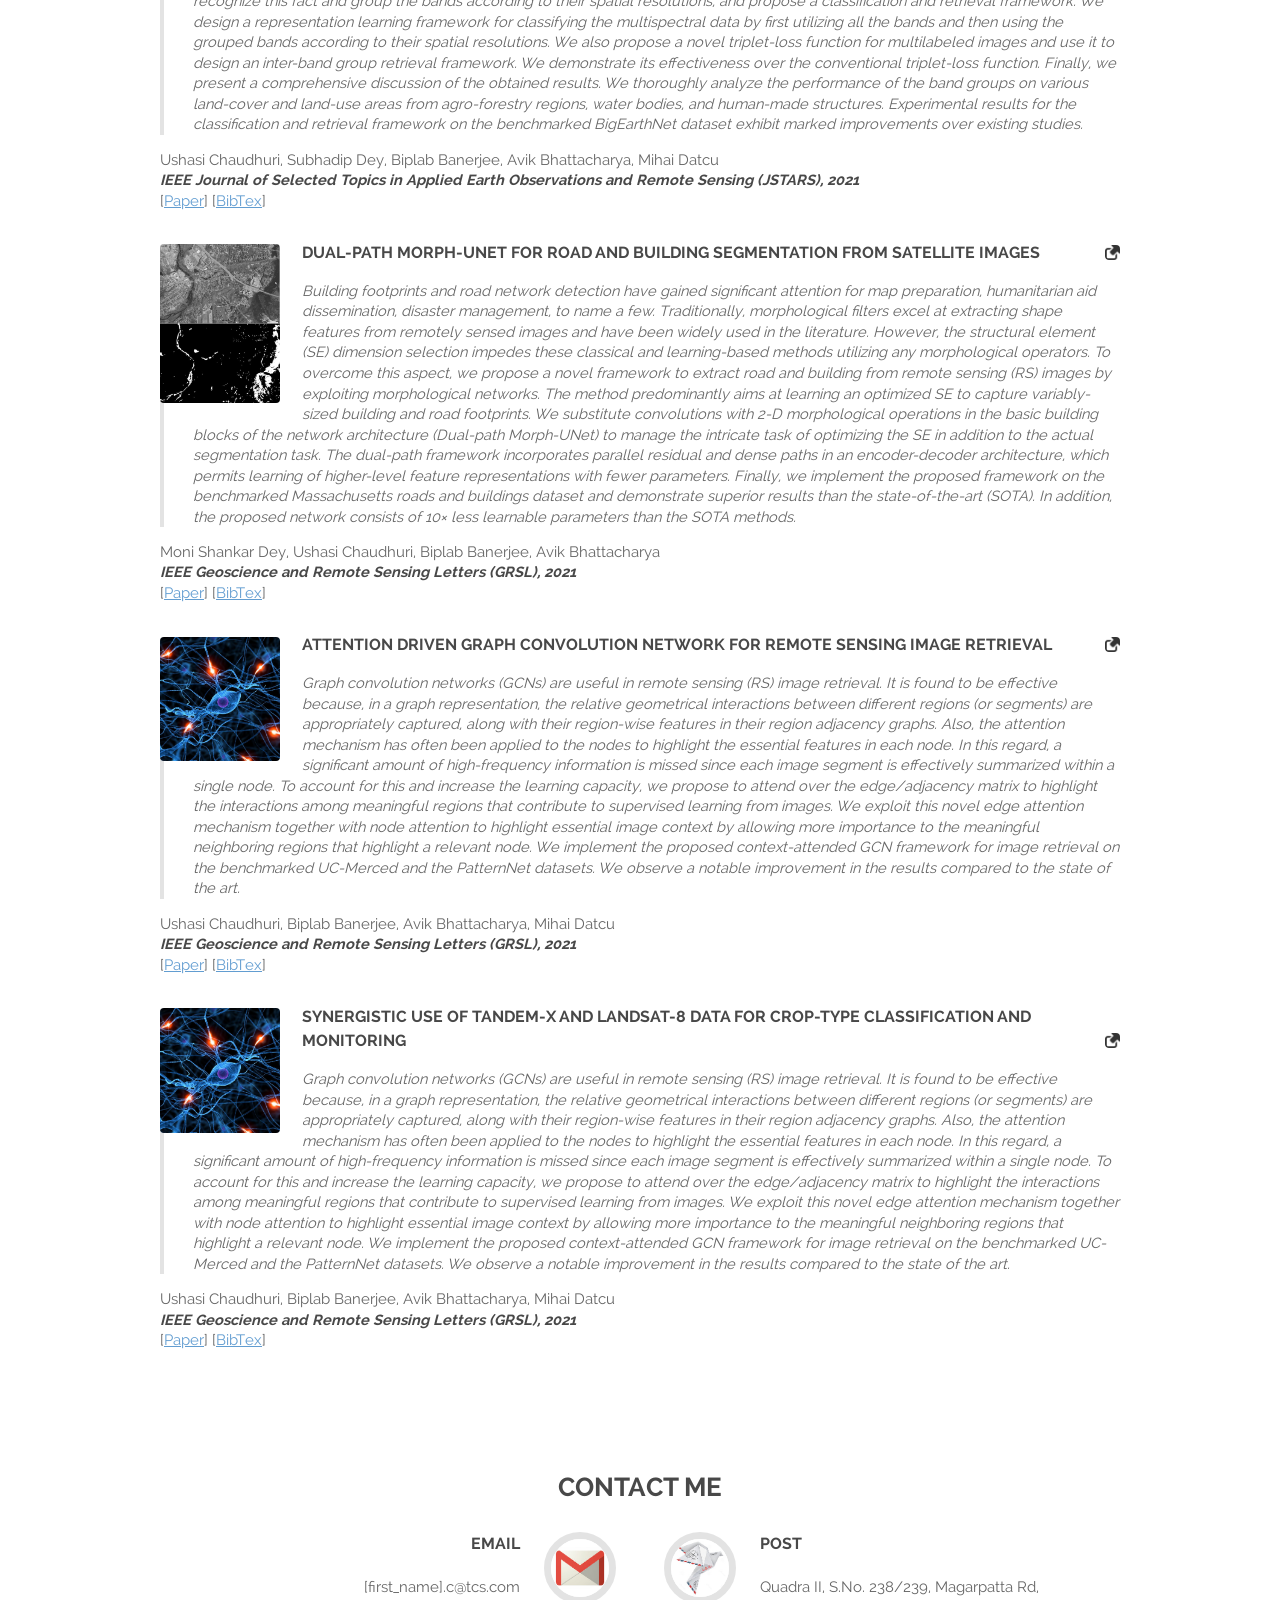
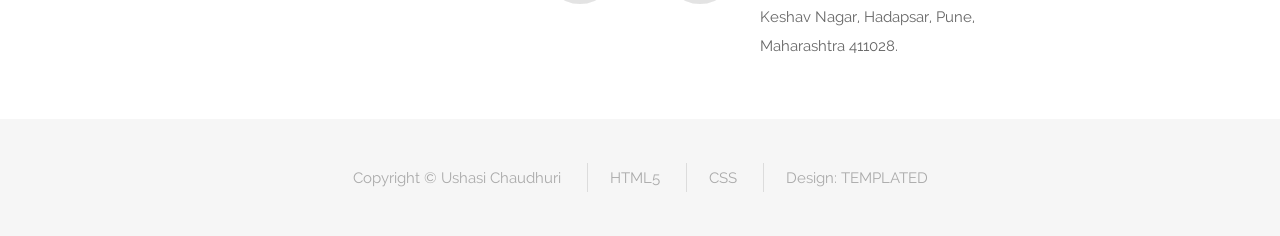
==== commit 28bfe87c: "pub:edge attention" ====
--- a/publications.html
+++ b/publications.html
@@ -232,6 +232,41 @@
 	<i><b>IEEE Geoscience and Remote Sensing Letters (GRSL), 2021</b></i> <br>  [<a href="hhttps://ieeexplore.ieee.org/abstract/document/9526886" target="_blank">Paper</a>] [<a href="https://scholar.googleusercontent.com/scholar.bib?q=info:izImmATIYhkJ:scholar.google.com/&output=citation&scisdr=ClEViJ8FEKHguV43EY8:AFWwaeYAAAAAZ-UxCY_cWkYpoyW7hAVLQWbhQEY&scisig=AFWwaeYAAAAAZ-UxCb177Bg_HGfpS8Oc-1WvCGQ&scisf=4&ct=citation&cd=-1&hl=en" target="_blank">BibTex</a>]
 </p>
 
+
+<p id="ChaudhuriBanerjeeBhattacharyaDatcu2021Attention">
+	<a href="https://ieeexplore.ieee.org/document/9526616/" target="_blank">
+		<span class="image left">
+			<img src="Images/neuron_connection.jpg" title="Attention Driven Graph Convolution Network for Remote Sensing Image Retrieval" alt="Attention Driven Graph Convolution Network for Remote Sensing Image Retrieval" style="max-width: 120px">
+		</span>
+	</a>
+	<h4>
+		Attention Driven Graph Convolution Network for Remote Sensing Image Retrieval
+		 <a href="publications.html#ChaudhuriBanerjeeBhattacharyaDatcu2021Attention"><span class="image right"><img src="Images/link-to-here.png" title="Link to this paper" alt="Link to this paper" style="max-width: 15px"></span></a>
+	</h4>
+	<blockquote>
+		Graph convolution networks (GCNs) are useful in remote sensing (RS) image retrieval. It is found to be effective because, in a graph representation, the relative geometrical interactions between different regions (or segments) are appropriately captured, along with their region-wise features in their region adjacency graphs. Also, the attention mechanism has often been applied to the nodes to highlight the essential features in each node. In this regard, a significant amount of high-frequency information is missed since each image segment is effectively summarized within a single node. To account for this and increase the learning capacity, we propose to attend over the edge/adjacency matrix to highlight the interactions among meaningful regions that contribute to supervised learning from images. We exploit this novel edge attention mechanism together with node attention to highlight essential image context by allowing more importance to the meaningful neighboring regions that highlight a relevant node. We implement the proposed context-attended GCN framework for image retrieval on the benchmarked UC-Merced and the PatternNet datasets. We observe a notable improvement in the results compared to the state of the art.
+	</blockquote>
+	Ushasi Chaudhuri, Biplab Banerjee, Avik Bhattacharya, Mihai Datcu<br>
+	<i><b>IEEE Geoscience and Remote Sensing Letters (GRSL), 2021</b></i> <br>  [<a href="https://elib.dlr.de/144951/1/Attention-Driven_Graph_Convolution_Network_for_Remote_Sensing_Image_Retrieval.pdf" target="_blank">Paper</a>] [<a href="https://scholar.googleusercontent.com/scholar.bib?q=info:wJZKnvJvpPcJ:scholar.google.com/&output=citation&scisdr=ClEViJ73EKHguV014Uk:AFWwaeYAAAAAZ-Yz-Ulk_MXiyAmPRSBAuuHtG0Y&scisig=AFWwaeYAAAAAZ-Yz-ZoAmXS_Mw7ODheWwa2iErM&scisf=4&ct=citation&cd=-1&hl=en" target="_blank">BibTex</a>]
+</p>
+
+
+<p id="ChaudhuriBanerjeeBhattacharyaDatcu2021Attention">
+	<a href="https://ieeexplore.ieee.org/document/9526616/" target="_blank">
+		<span class="image left">
+			<img src="Images/neuron_connection.jpg" title="Synergistic Use of TanDEM-X and Landsat-8 Data for Crop-type Classification and Monitoring" alt="Synergistic Use of TanDEM-X and Landsat-8 Data for Crop-type Classification and Monitoring" style="max-width: 120px">
+		</span>
+	</a>
+	<h4>
+		Synergistic Use of TanDEM-X and Landsat-8 Data for Crop-type Classification and Monitoring
+		 <a href="publications.html#ChaudhuriBanerjeeBhattacharyaDatcu2021Attention"><span class="image right"><img src="Images/link-to-here.png" title="Link to this paper" alt="Link to this paper" style="max-width: 15px"></span></a>
+	</h4>
+	<blockquote>
+		Graph convolution networks (GCNs) are useful in remote sensing (RS) image retrieval. It is found to be effective because, in a graph representation, the relative geometrical interactions between different regions (or segments) are appropriately captured, along with their region-wise features in their region adjacency graphs. Also, the attention mechanism has often been applied to the nodes to highlight the essential features in each node. In this regard, a significant amount of high-frequency information is missed since each image segment is effectively summarized within a single node. To account for this and increase the learning capacity, we propose to attend over the edge/adjacency matrix to highlight the interactions among meaningful regions that contribute to supervised learning from images. We exploit this novel edge attention mechanism together with node attention to highlight essential image context by allowing more importance to the meaningful neighboring regions that highlight a relevant node. We implement the proposed context-attended GCN framework for image retrieval on the benchmarked UC-Merced and the PatternNet datasets. We observe a notable improvement in the results compared to the state of the art.
+	</blockquote>
+	Ushasi Chaudhuri, Biplab Banerjee, Avik Bhattacharya, Mihai Datcu<br>
+	<i><b>IEEE Geoscience and Remote Sensing Letters (GRSL), 2021</b></i> <br>  [<a href="https://elib.dlr.de/144951/1/Attention-Driven_Graph_Convolution_Network_for_Remote_Sensing_Image_Retrieval.pdf" target="_blank">Paper</a>] [<a href="https://scholar.googleusercontent.com/scholar.bib?q=info:wJZKnvJvpPcJ:scholar.google.com/&output=citation&scisdr=ClEViJ73EKHguV014Uk:AFWwaeYAAAAAZ-Yz-Ulk_MXiyAmPRSBAuuHtG0Y&scisig=AFWwaeYAAAAAZ-Yz-ZoAmXS_Mw7ODheWwa2iErM&scisf=4&ct=citation&cd=-1&hl=en" target="_blank">BibTex</a>]
+</p>
 <!--
 
 
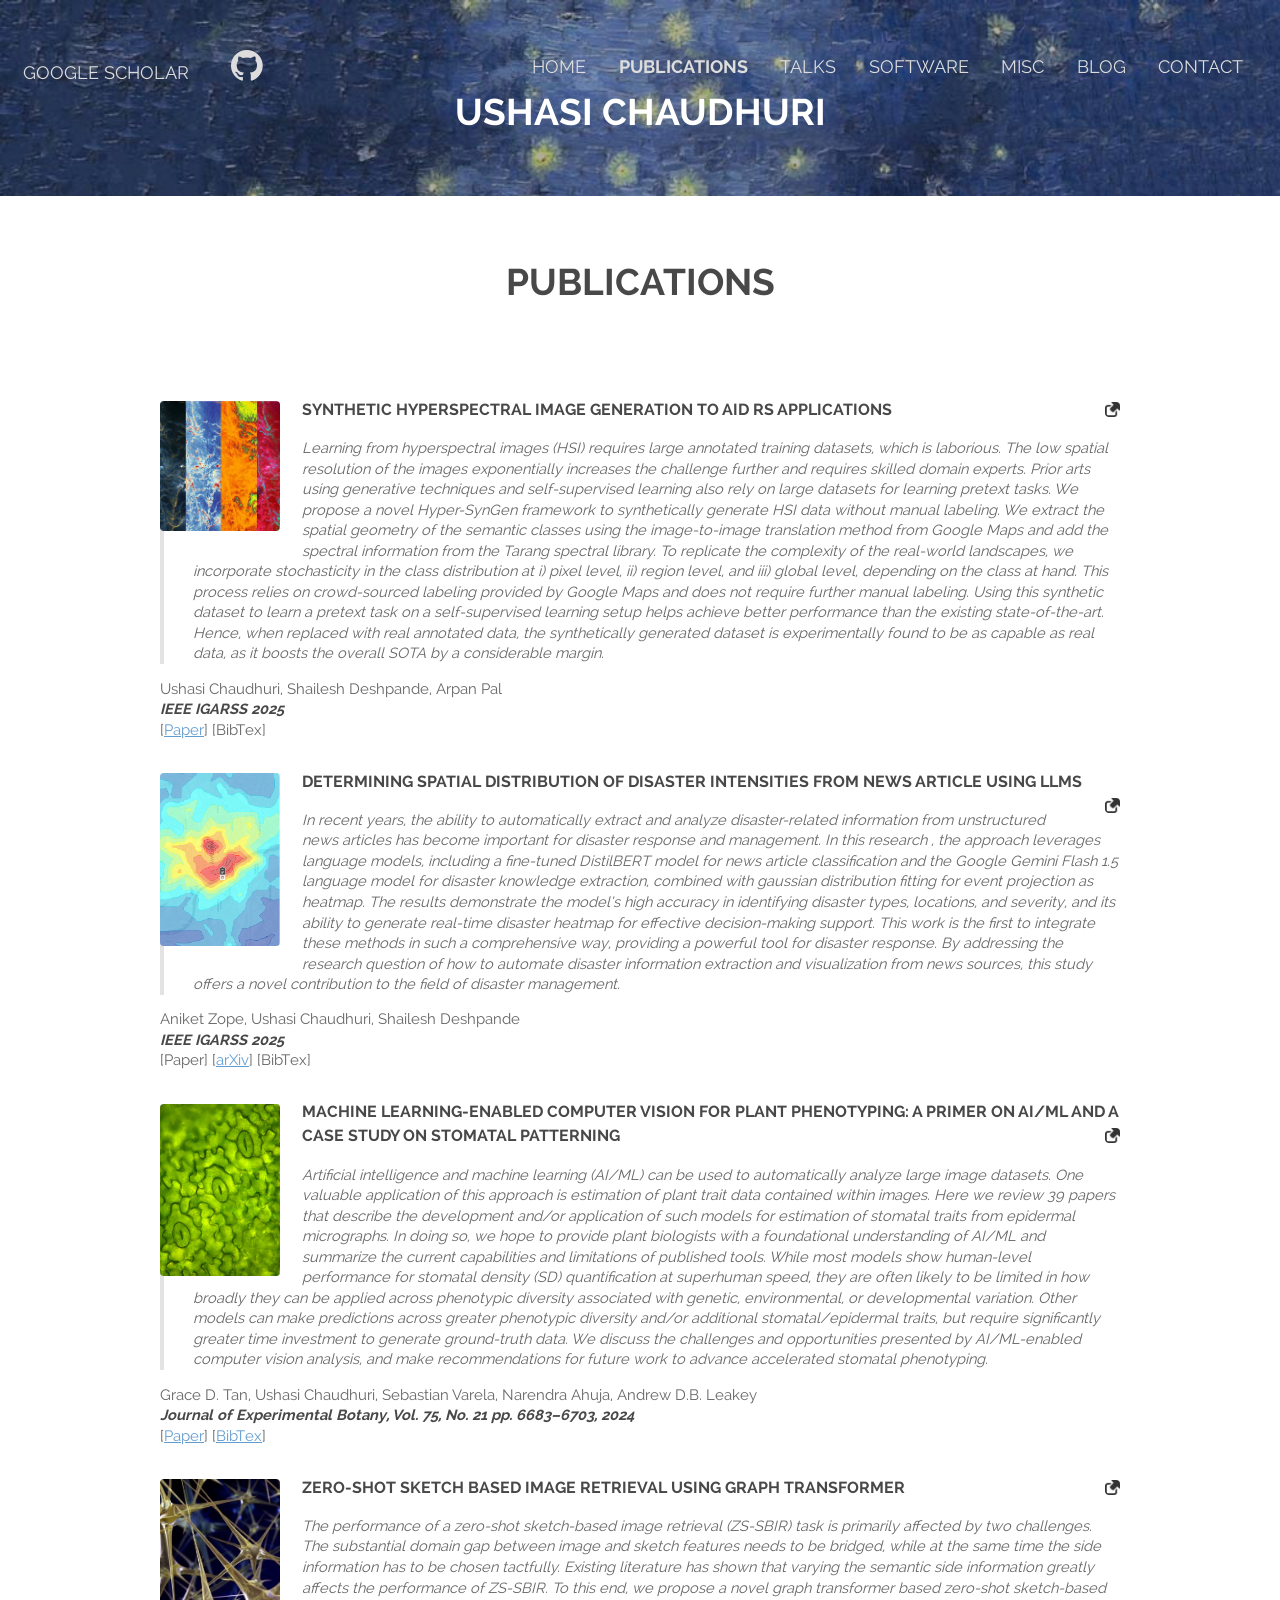
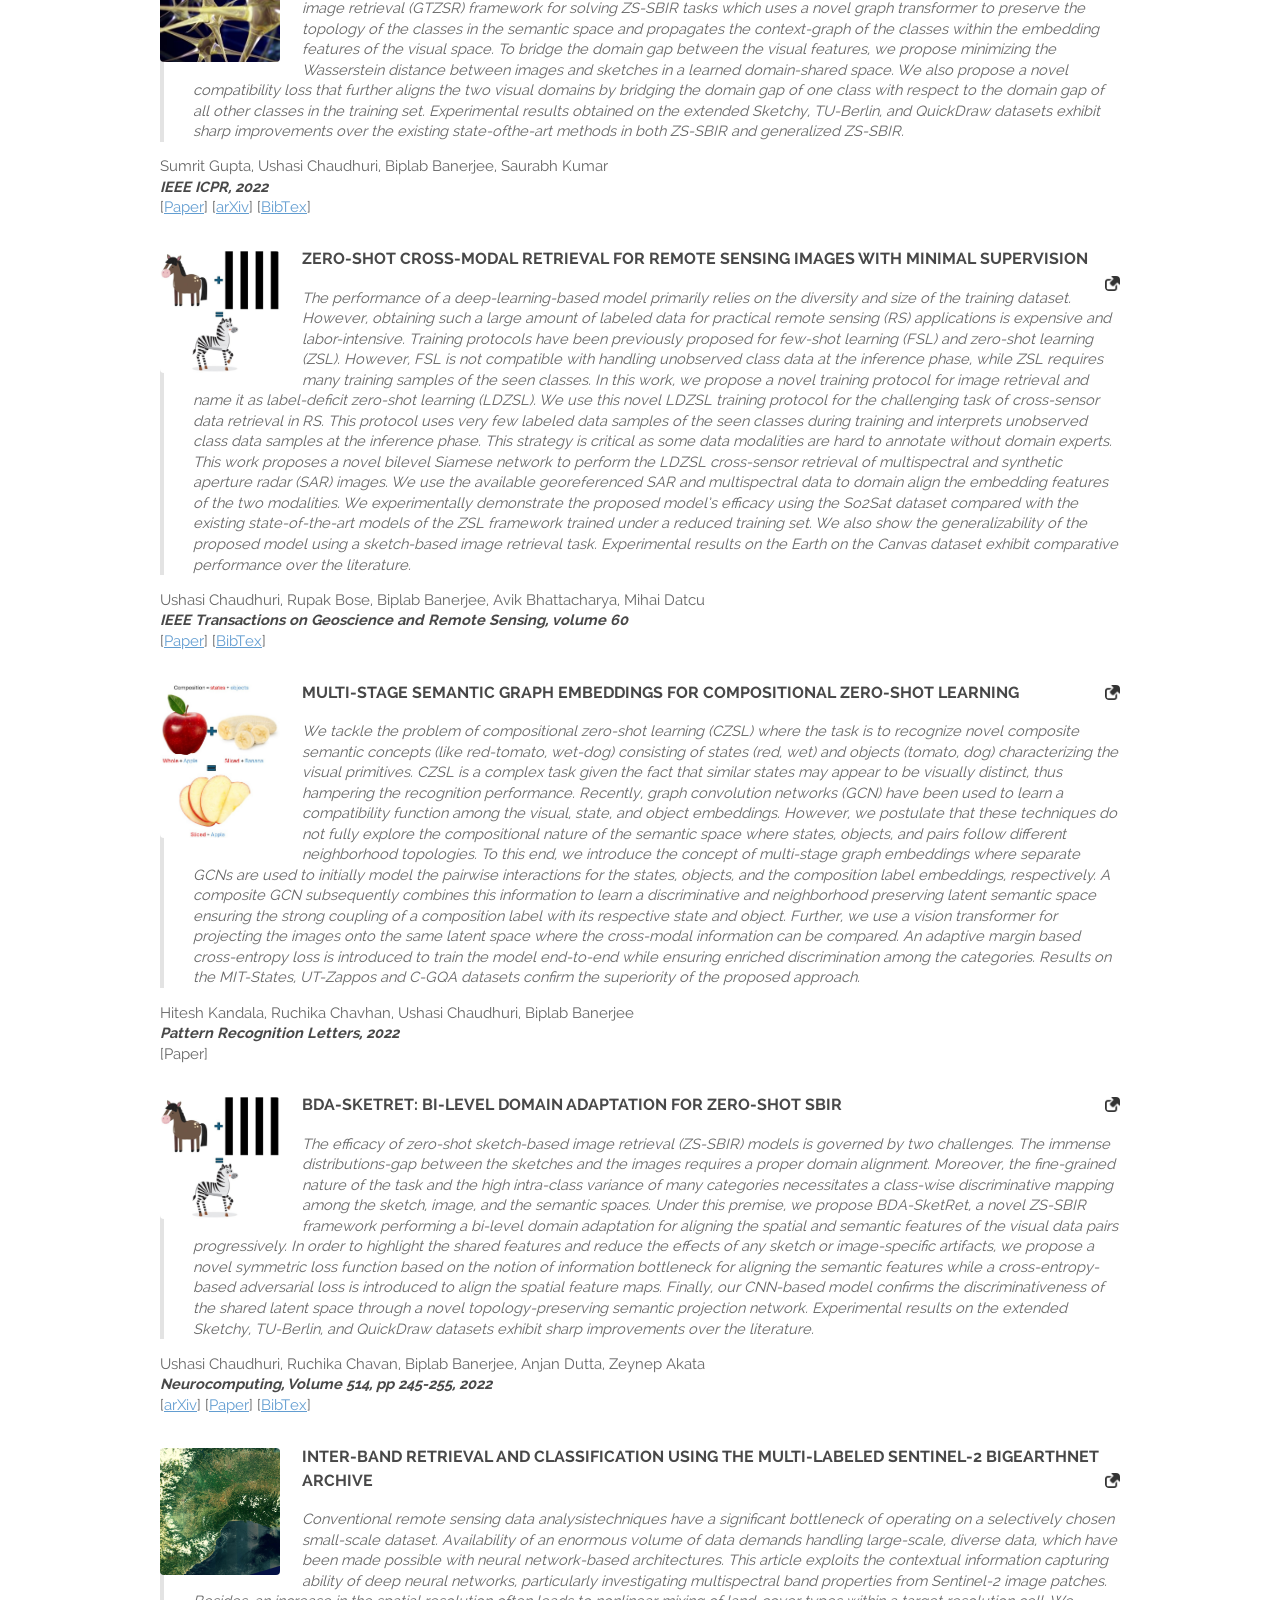
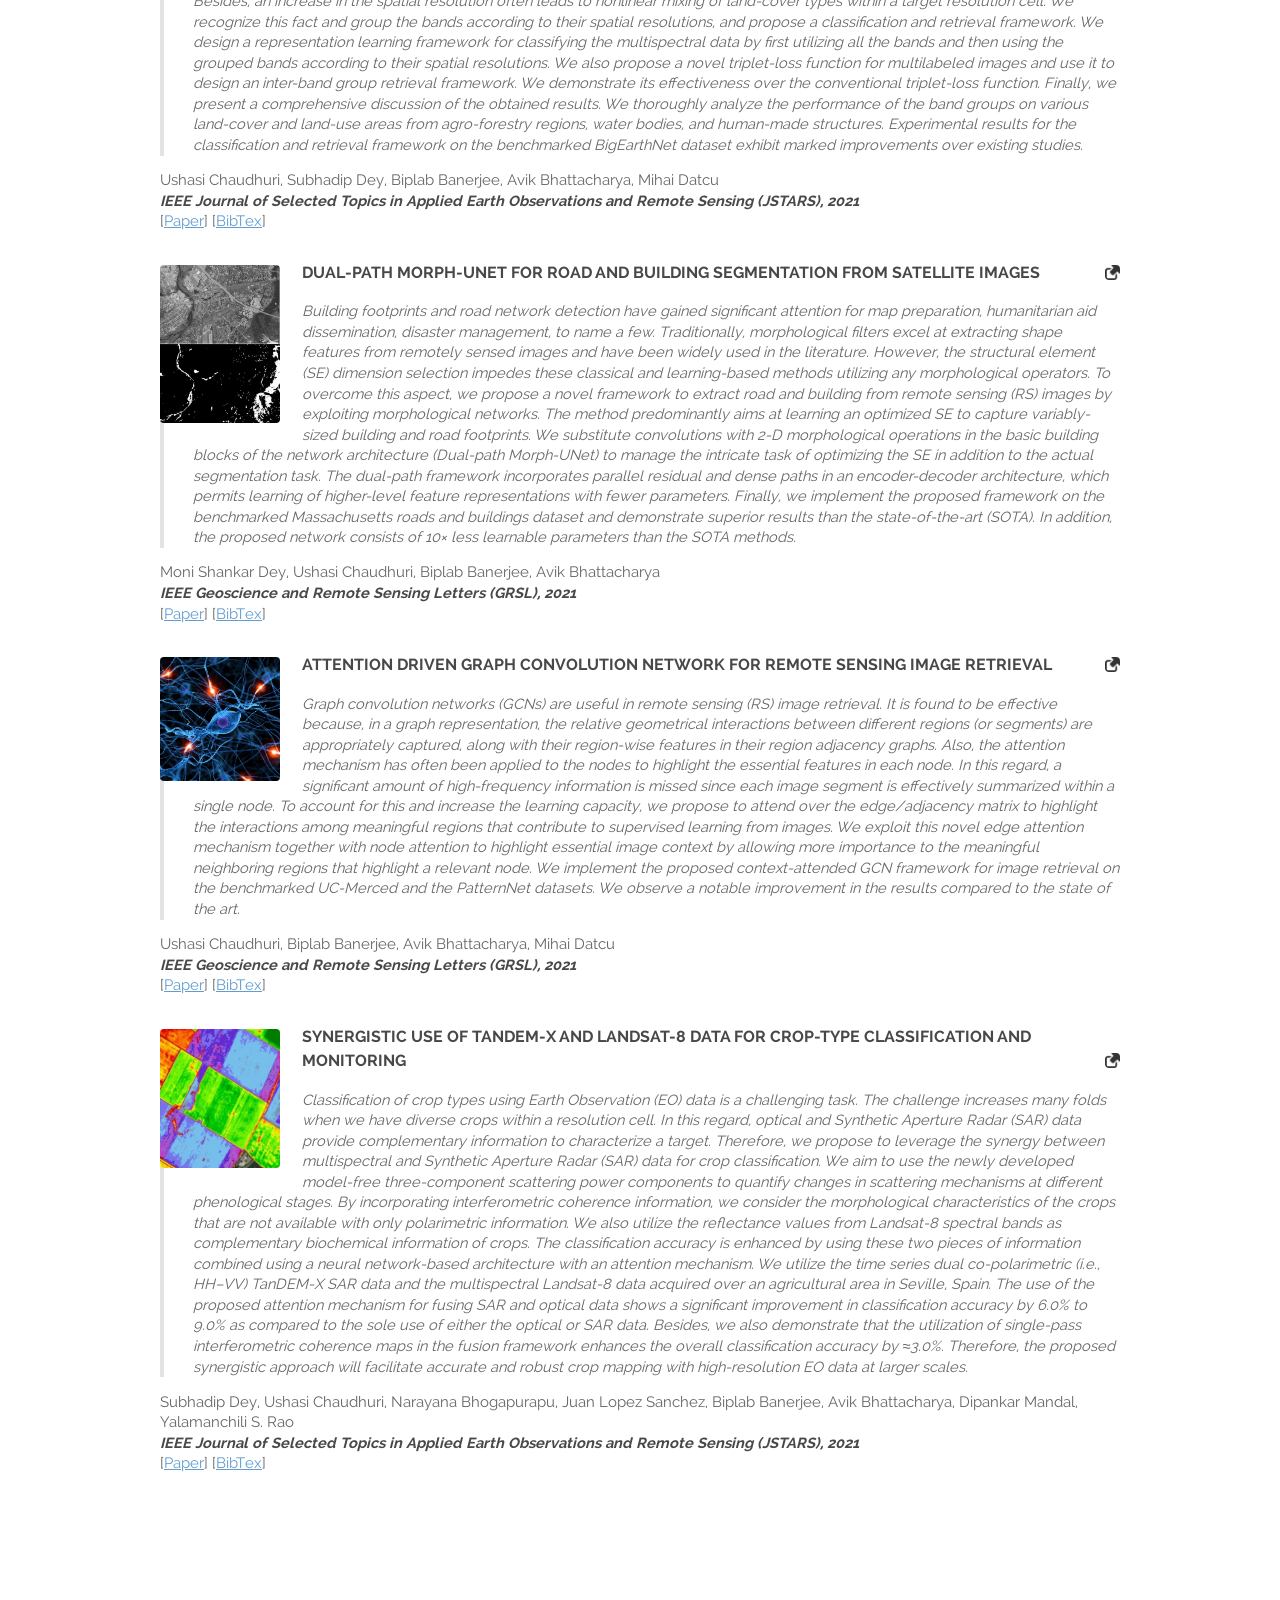
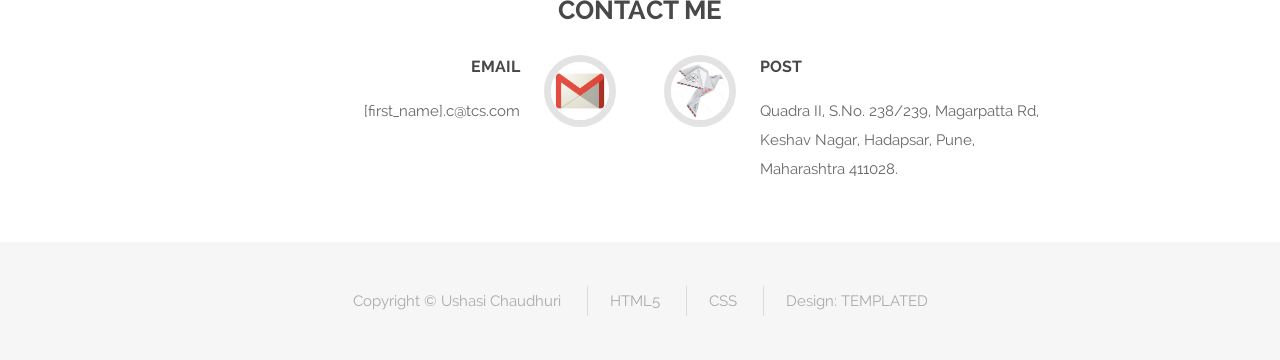
==== commit 2d2e5824: "images transformed" ====
--- a/publications.html
+++ b/publications.html
@@ -251,21 +251,21 @@
 </p>
 
 
-<p id="ChaudhuriBanerjeeBhattacharyaDatcu2021Attention">
-	<a href="https://ieeexplore.ieee.org/document/9526616/" target="_blank">
-		<span class="image left">
-			<img src="Images/neuron_connection.jpg" title="Synergistic Use of TanDEM-X and Landsat-8 Data for Crop-type Classification and Monitoring" alt="Synergistic Use of TanDEM-X and Landsat-8 Data for Crop-type Classification and Monitoring" style="max-width: 120px">
+<p id="DeyChaudhuriBhogapurapu2021Synergistic">
+	<a href="https://ieeexplore.ieee.org/stamp/stamp.jsp?arnumber=9511232" target="_blank">
+		<span class="image left">
+			<img src="Images/crop-classify.jpg" title="Synergistic Use of TanDEM-X and Landsat-8 Data for Crop-type Classification and Monitoring" alt="Synergistic Use of TanDEM-X and Landsat-8 Data for Crop-type Classification and Monitoring" style="max-width: 120px">
 		</span>
 	</a>
 	<h4>
 		Synergistic Use of TanDEM-X and Landsat-8 Data for Crop-type Classification and Monitoring
-		 <a href="publications.html#ChaudhuriBanerjeeBhattacharyaDatcu2021Attention"><span class="image right"><img src="Images/link-to-here.png" title="Link to this paper" alt="Link to this paper" style="max-width: 15px"></span></a>
-	</h4>
-	<blockquote>
-		Graph convolution networks (GCNs) are useful in remote sensing (RS) image retrieval. It is found to be effective because, in a graph representation, the relative geometrical interactions between different regions (or segments) are appropriately captured, along with their region-wise features in their region adjacency graphs. Also, the attention mechanism has often been applied to the nodes to highlight the essential features in each node. In this regard, a significant amount of high-frequency information is missed since each image segment is effectively summarized within a single node. To account for this and increase the learning capacity, we propose to attend over the edge/adjacency matrix to highlight the interactions among meaningful regions that contribute to supervised learning from images. We exploit this novel edge attention mechanism together with node attention to highlight essential image context by allowing more importance to the meaningful neighboring regions that highlight a relevant node. We implement the proposed context-attended GCN framework for image retrieval on the benchmarked UC-Merced and the PatternNet datasets. We observe a notable improvement in the results compared to the state of the art.
-	</blockquote>
-	Ushasi Chaudhuri, Biplab Banerjee, Avik Bhattacharya, Mihai Datcu<br>
-	<i><b>IEEE Geoscience and Remote Sensing Letters (GRSL), 2021</b></i> <br>  [<a href="https://elib.dlr.de/144951/1/Attention-Driven_Graph_Convolution_Network_for_Remote_Sensing_Image_Retrieval.pdf" target="_blank">Paper</a>] [<a href="https://scholar.googleusercontent.com/scholar.bib?q=info:wJZKnvJvpPcJ:scholar.google.com/&output=citation&scisdr=ClEViJ73EKHguV014Uk:AFWwaeYAAAAAZ-Yz-Ulk_MXiyAmPRSBAuuHtG0Y&scisig=AFWwaeYAAAAAZ-Yz-ZoAmXS_Mw7ODheWwa2iErM&scisf=4&ct=citation&cd=-1&hl=en" target="_blank">BibTex</a>]
+		 <a href="publications.html#DeyChaudhuriBhogapurapu2021Synergistic"><span class="image right"><img src="Images/link-to-here.png" title="Link to this paper" alt="Link to this paper" style="max-width: 15px"></span></a>
+	</h4>
+	<blockquote>
+		Classification of crop types using Earth Observation (EO) data is a challenging task. The challenge increases many folds when we have diverse crops within a resolution cell. In this regard, optical and Synthetic Aperture Radar (SAR) data provide complementary information to characterize a target. Therefore, we propose to leverage the synergy between multispectral and Synthetic Aperture Radar (SAR) data for crop classification. We aim to use the newly developed model-free three-component scattering power components to quantify changes in scattering mechanisms at different phenological stages. By incorporating interferometric coherence information, we consider the morphological characteristics of the crops that are not available with only polarimetric information. We also utilize the reflectance values from Landsat-8 spectral bands as complementary biochemical information of crops. The classification accuracy is enhanced by using these two pieces of information combined using a neural network-based architecture with an attention mechanism. We utilize the time series dual co-polarimetric (i.e., HH–VV) TanDEM-X SAR data and the multispectral Landsat-8 data acquired over an agricultural area in Seville, Spain. The use of the proposed attention mechanism for fusing SAR and optical data shows a significant improvement in classification accuracy by 6.0% to 9.0% as compared to the sole use of either the optical or SAR data. Besides, we also demonstrate that the utilization of single-pass interferometric coherence maps in the fusion framework enhances the overall classification accuracy by ≈3.0%. Therefore, the proposed synergistic approach will facilitate accurate and robust crop mapping with high-resolution EO data at larger scales.
+	</blockquote>
+	Subhadip Dey, Ushasi Chaudhuri, Narayana Bhogapurapu, Juan Lopez Sanchez, Biplab Banerjee, Avik Bhattacharya, Dipankar Mandal, Yalamanchili S. Rao<br>
+	<i><b>IEEE Journal of Selected Topics in Applied Earth Observations and Remote Sensing (JSTARS), 2021</b></i> <br>  [<a href="https://ieeexplore.ieee.org/stamp/stamp.jsp?arnumber=9511232" target="_blank">Paper</a>] [<a href="https://scholar.googleusercontent.com/scholar.bib?q=info:8FxFx45d_I0J:scholar.google.com/&output=citation&scisdr=ClEViJ73EKHguV0xd78:AFWwaeYAAAAAZ-Y3b79hJf9vgsJ1UVX7itDGQBI&scisig=AFWwaeYAAAAAZ-Y3b82ZtqfXx5y4xpT1i8PSIfk&scisf=4&ct=citation&cd=-1&hl=en" target="_blank">BibTex</a>]
 </p>
 <!--
 
